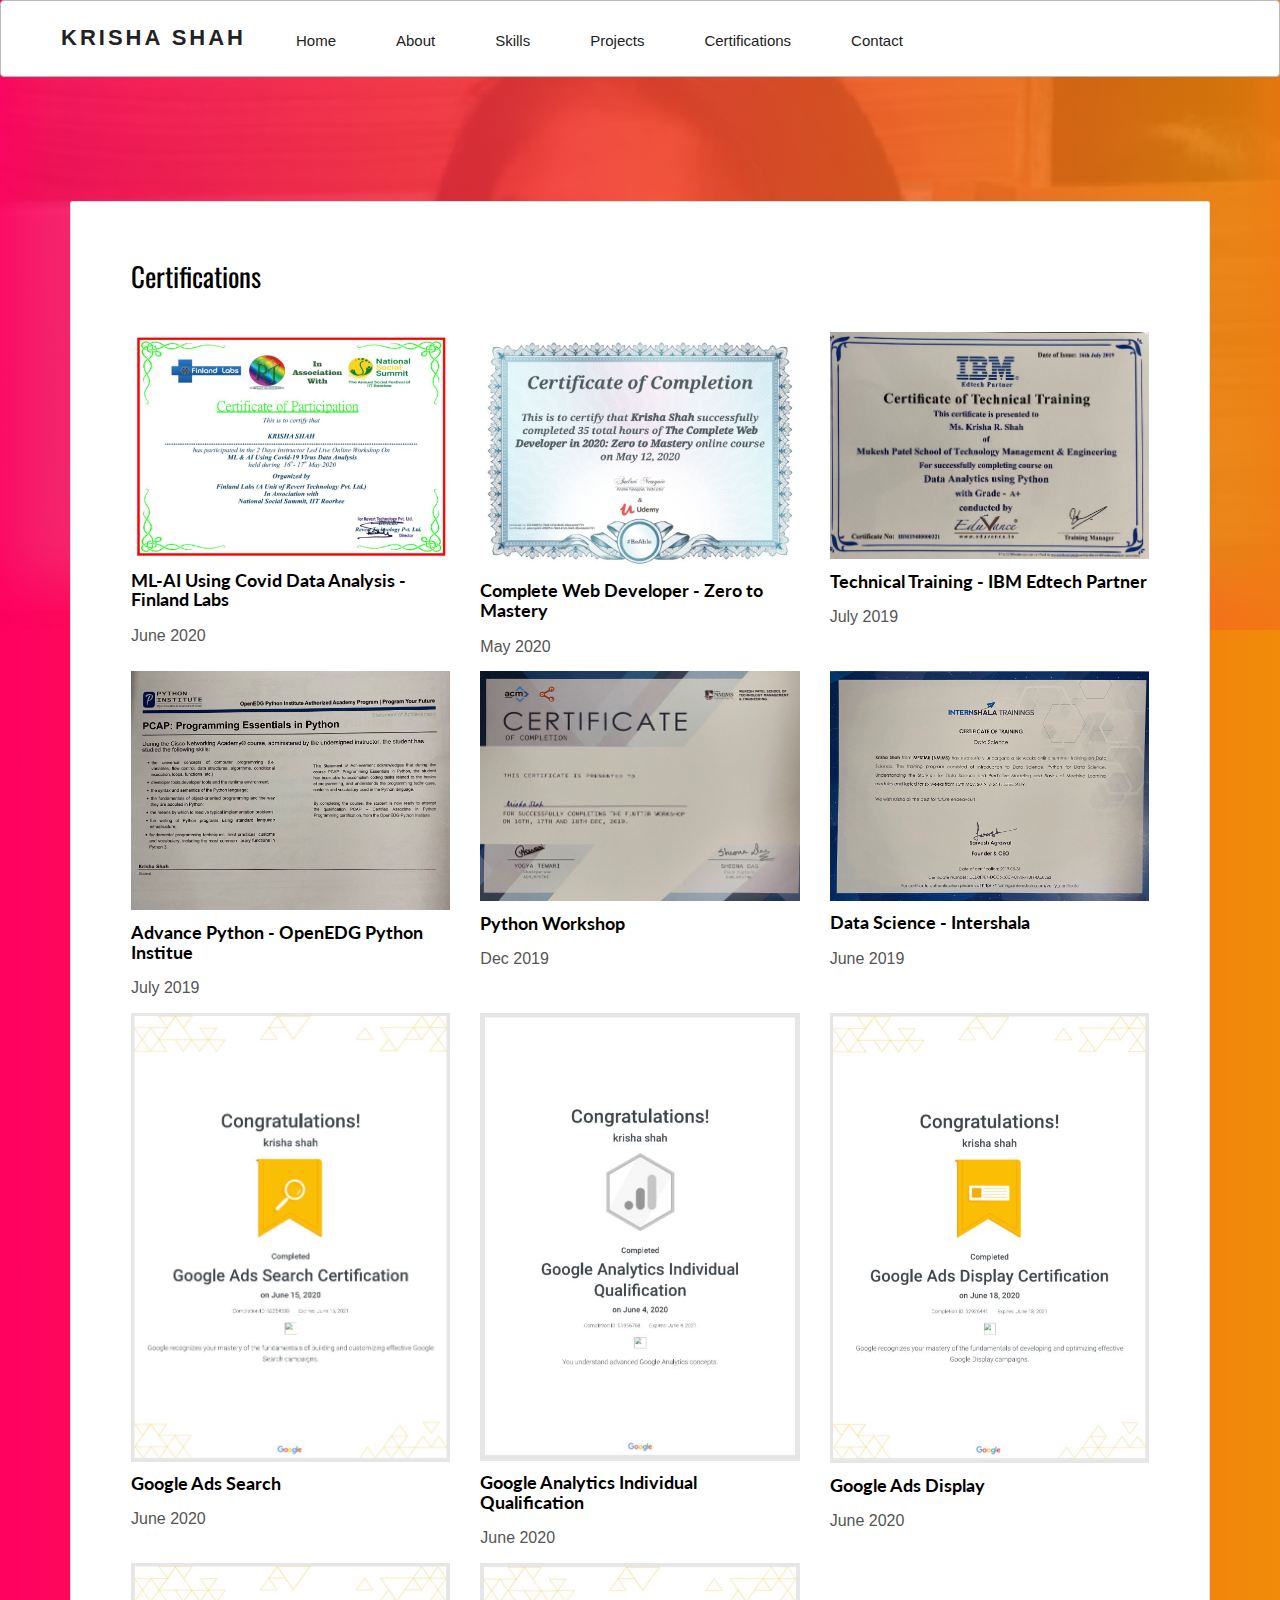
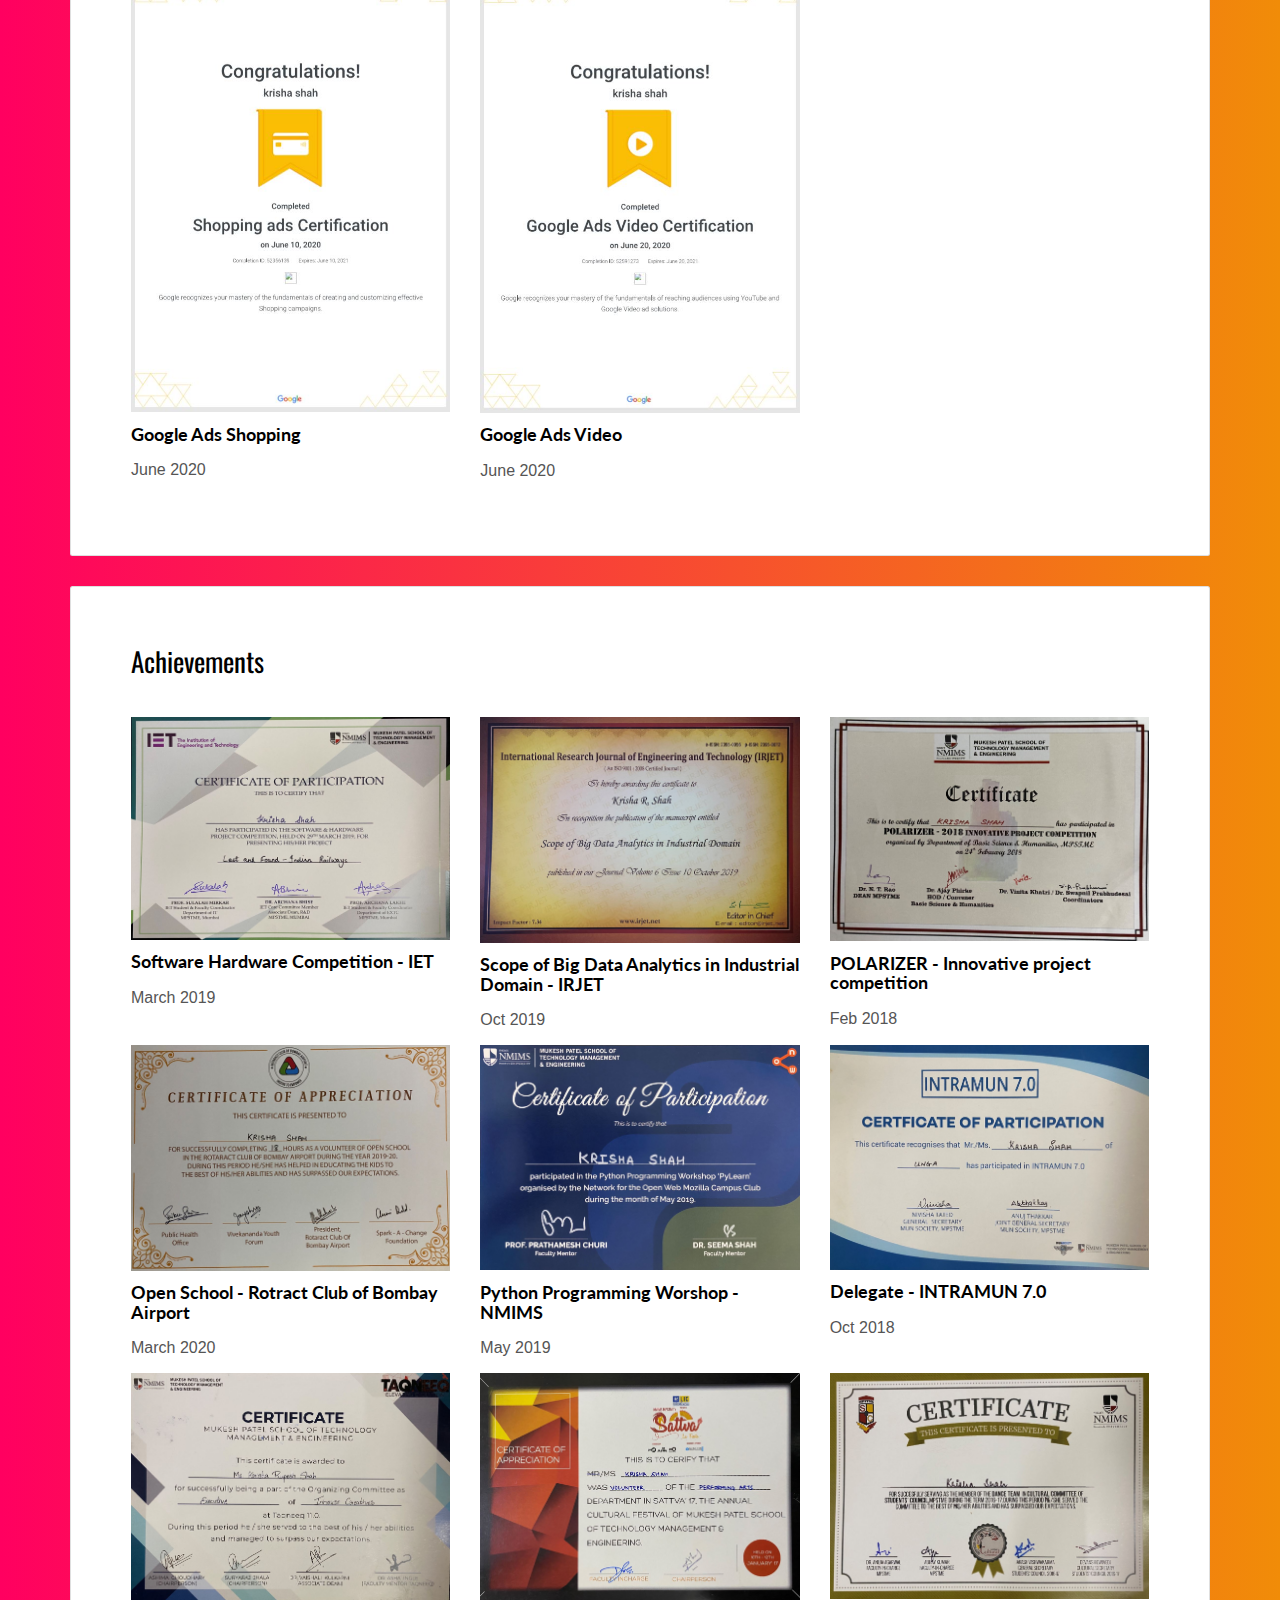
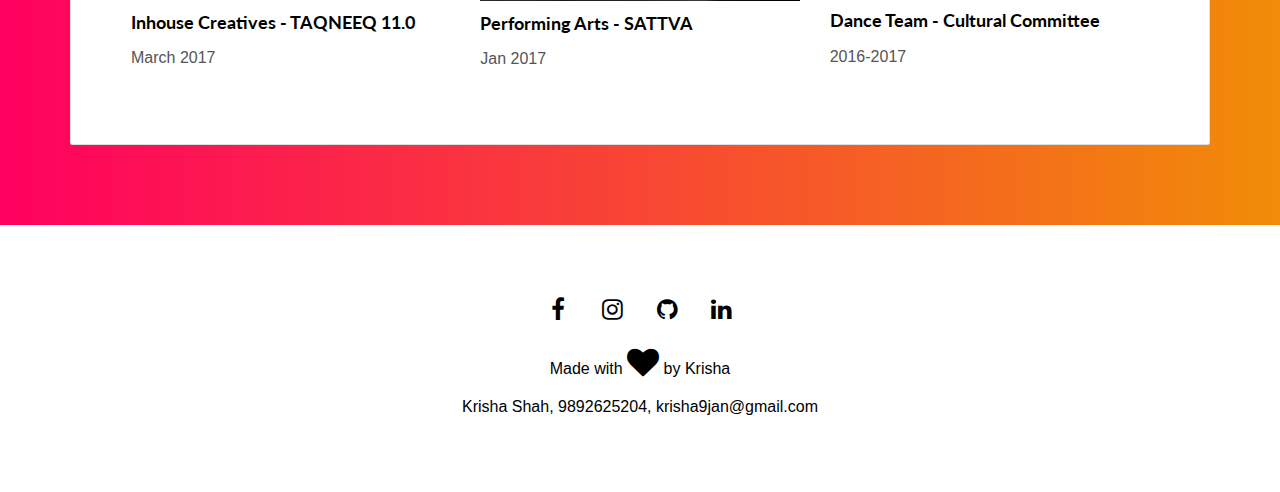
==== certificate.html @ 05cb1b18 "add files" ====
<!DOCTYPE html>
<html lang="en">
  <head>
    <meta charset="UTF-8">
    <meta content="width=device-width,initial-scale=1" name="viewport">
    <meta content="description" name="description">
    <meta content="A personalized digital CV" name="krisha shah">

    <title>Portfolio | Certificate</title>

    <link rel="apple-touch-icon" sizes="180x180" href="./assets/apple-icon-180x180.png">
    <link href="./assets/favicon.ico" rel="icon">
    <link href="./css/main.d8e0d294un.css" rel="stylesheet">

    <link href="./css/ham-menu.css" rel="stylesheet">
    <link href="./css/footer.css" rel="stylesheet">

  </head>
  <body>
    <!-- Pre loader Start -->
    <div id="preloader" style="display: none;">
      <div id="status" style="display: none;"> 
      </div>
    </div>
    <!-- Preloader End -->
    <div class="background-color-layer" style="background-image: url('./assets/images/img-01.jpg')"></div>
    <main class="content-wrapper">

      <!-- Navbar Menu Start -->
      <nav id="hamnav" class="zone sticky">
        <ul class="main-nav">
          <div class="nav-brand">
            <li><a href="./index.html" style="font-family: 'Raleway', sans-serif; text-decoration: none; ">KRISHA SHAH</a></li>
          </div>
        <!-- [THE HAMBURGER] -->
        <label for="hamburger" style="">&#9776;</label>
        <input type="checkbox" id="hamburger"/>
        <!-- [MENU ITEMS] -->
        
          <div id="hamitems" class="navbar-right">
            <li><a href="https://krishashah911.github.io/krisha-portfo/">Home</a></li>
            <li><a href="./index.html">About</a></li>
            <li><a href="./index.html">Skills </a></li>
            <li><a href="./project.html">Projects</a></li>
            <li><a href="./certificate.html">Certifications</a></li>
            <li><a href="./contact.html">Contact</a></li>
          </div>

        </ul>
      </nav>
      <!-- Navbar Menu End -->

    
      <header class="white-text-container section-container">
        <div class="text-center">
          <br>
          <br>
          <br>
          <br>

        </div>
      </header>
      <!-- Add your site or app content here -->
 
 <div class="container">
   <div class="row">
     <div class="col-xs-12">

        <div class="card">
          <div class="card-block">
            <h2>Certifications</h2>
            <div class="row">
              <div class="col-md-4">
                <img src="./assets/images/certificate_1.jpg" class="img-responsive1" alt="">
                <h3 class="h5">ML-AI Using Covid Data Analysis - Finland Labs</h3>
                <p>June 2020</p>
              </div>
              <div class="col-md-4">
                <img src="./assets/images/certificate_2.jpg" class="img-responsive1" alt="">
                <h3 class="h5">Complete Web Developer - Zero to Mastery</h3>
                <p>May 2020</p>
              </div>
              <div class="col-md-4">
                <img src="./assets/images/certificate_3.jpg" class="img-responsive1" alt="">
                <h3 class="h5">Technical Training - IBM Edtech Partner</h3>
                <p>July 2019</p>
              </div>
            </div>
            <div class="row">
              <div class="col-md-4">
                <img src="./assets/images/certificate_4.jpg" class="img-responsive1" alt="">
                <h3 class="h5">Advance Python - OpenEDG Python Institue</h3>
                <p>July 2019</p>
              </div>
              <div class="col-md-4">
                <img src="./assets/images/certificate_5.jpg" class="img-responsive1" alt="">
                <h3 class="h5">Python Workshop</h3>
                <p>Dec 2019</p>
              </div>
              <div class="col-md-4">
                <img src="./assets/images/certificate_6.jpg" class="img-responsive1" alt="">
                <h3 class="h5">Data Science - Intershala</h3>
                <p>June 2019</p>
              </div>
            </div>
            <div class="row">
              <div class="col-md-4">
                <img src="./assets/images/certificate_7.jpg" class="img-responsive1" alt="">
                <h3 class="h5">Google Ads Search</h3>
                <p>June 2020</p>
              </div>
              <div class="col-md-4">
                <img src="./assets/images/certificate_8.jpg" class="img-responsive1" alt="">
                <h3 class="h5">Google Analytics Individual Qualification</h3>
                <p>June 2020</p>
              </div>
              <div class="col-md-4">
                <img src="./assets/images/certificate_9.jpg" class="img-responsive1" alt="">
                <h3 class="h5">Google Ads Display</h3>
                <p>June 2020</p>
              </div>
            </div>
            <div class="row">
              <div class="col-md-4">
                <img src="./assets/images/certificate_10.jpg" class="img-responsive1" alt="">
                <h3 class="h5">Google Ads Shopping</h3>
                <p>June 2020</p>
              </div>
              <div class="col-md-4">
                <img src="./assets/images/certificate_11.jpg" class="img-responsive1" alt="">
                <h3 class="h5">Google Ads Video</h3>
                <p>June 2020</p>
              </div>
              
            </div>
          </div>
        </div>
   
        <div class="card">
          <div class="card-block">
            <h2>Achievements</h2>
            <div class="row">
              <div class="col-md-4">
                <img src="./assets/images/achieve_1.jpg" class="img-responsive1" alt="">
                <h3 class="h5">Software Hardware Competition - IET</h3>
                <p>March 2019</p>
              </div>
              <div class="col-md-4">
                <img src="./assets/images/achieve_2.jpg" class="img-responsive1" alt="">
                <h3 class="h5">Scope of Big Data Analytics in Industrial Domain - IRJET</h3>
                <p>Oct 2019</p>
              </div>
              <div class="col-md-4">
                <img src="./assets/images/achieve_3.jpg" class="img-responsive1" alt="">
                <h3 class="h5">POLARIZER - Innovative project competition</h3>
                <p>Feb 2018</p>
              </div>
            </div>
            <div class="row">
              <div class="col-md-4">
                <img src="./assets/images/achieve_4.jpg" class="img-responsive1" alt="">
                <h3 class="h5">Open School - Rotract Club of Bombay Airport</h3>
                <p>March 2020</p>
              </div>
              <div class="col-md-4">
                <img src="./assets/images/achieve_5.jpg" class="img-responsive1" alt="">
                <h3 class="h5">Python Programming Worshop - NMIMS</h3>
                <p>May 2019</p>
              </div>
              <div class="col-md-4">
                <img src="./assets/images/achieve_6.jpg" class="img-responsive1" alt="">
                <h3 class="h5">Delegate - INTRAMUN 7.0</h3>
                <p>Oct 2018</p>
              </div>
            </div>
            <div class="row">
              <div class="col-md-4">
                <img src="./assets/images/achieve_7.jpg" class="img-responsive1" alt="">
                <h3 class="h5">Inhouse Creatives - TAQNEEQ 11.0</h3>
                <p>March 2017</p>
              </div>
              <div class="col-md-4">
                <img src="./assets/images/achieve_8.jpg" class="img-responsive1" alt="">
                <h3 class="h5">Performing Arts - SATTVA</h3>
                <p>Jan 2017</p>
              </div>
              <div class="col-md-4">
                <img src="./assets/images/achieve_9.jpg" class="img-responsive1" alt="">
                <h3 class="h5">Dance Team - Cultural Committee</h3>
                <p>2016-2017</p>
              </div>
            </div>
          
          </div>
        </div>    
     </div>
   </div>
 </div>
</main>


<section class="footer"> 
  <div class="container tex-center">
    <div class="row">
      <div class="col-xs-12">
        
        <p>
          <a class="fa-icon fa-icon-2x" href="https://www.facebook.com/krisha.shah.7798" title="">
            <i class="fa fa-facebook"></i>
          </a>
          <a class="fa-icon fa-icon-2x" href="https://www.instagram.com/_k_r_i_s_h_a_/" title="">
            <i class="fa fa-instagram"></i>
          </a>
          <a class="fa-icon fa-icon-2x" href="https://github.com/krishashah911" title="">
            <i class="fa fa-github"></i>
          </a>
          <a class="fa-icon fa-icon-2x" href="https://www.linkedin.com/in/krisha-shah-0974bb18b/" title="">
            <i class="fa fa-linkedin"></i>
          </a>
        </p>
      </div>
    </div>
    </div>
    <p class="heart">
            Made with
            <span class="fa fa-heart fa-2x animated pulse"></span> by Krisha
          </p>
          <p class="copyright">
            Krisha Shah, 9892625204, krisha9jan@gmail.com
          </p>
  </div>
</section>



<script>
  document.addEventListener("DOMContentLoaded", function (event) {
     scrollRevelation('.card');
  });
</script>
<script type="text/javascript" src="./main.bc58148c.js"></script>

  </body>
</html>
---- css/main.d8e0d294un.css ----
@import url(https://fonts.googleapis.com/css?family=Lato:400,700|Oswald);
@import url(https://maxcdn.bootstrapcdn.com/font-awesome/4.7.0/css/font-awesome.min.css);

/*!
 * Bootstrap v3.3.7 (http://getbootstrap.com)
 * Copyright 2011-2016 Twitter, Inc.
 * Licensed under MIT (https://github.com/twbs/bootstrap/blob/master/LICENSE)
 */


/*! normalize.css v3.0.3 | MIT License | github.com/necolas/normalize.css */

html {
    font-family: sans-serif;
    -ms-text-size-adjust: 100%;
    -webkit-text-size-adjust: 100%
}

body {
    margin: 0
}

article,
aside,
details,
figcaption,
figure,
footer,
header,
hgroup,
main,
menu,
nav,
section,
summary {
    display: block
}

audio,
canvas,
progress,
video {
    display: inline-block;
    vertical-align: baseline
}

audio:not([controls]) {
    display: none;
    height: 0
}

[hidden],
template {
    display: none
}

a {
    background-color: transparent
}

a:active,
a:hover {
    outline: 0
}

abbr[title] {
    border-bottom: 1px dotted
}

b,
strong {
    font-weight: 700
}

dfn {
    font-style: italic
}

h1 {
    font-size: 2em;
    margin: .67em 0
}

mark {
    background: #ff0;
    color: #000
}

small {
    font-size: 80%
}

sub,
sup {
    font-size: 75%;
    line-height: 0;
    position: relative;
    vertical-align: baseline
}

sup {
    top: -.5em
}

sub {
    bottom: -.25em
}

img {
    border: 0
}

svg:not(:root) {
    overflow: hidden
}

figure {
    margin: 1em 40px
}

hr {
    box-sizing: content-box;
    height: 0
}

pre {
    overflow: auto
}

code,
kbd,
pre,
samp {
    font-family: monospace, monospace;
    font-size: 1em
}

button,
input,
optgroup,
select,
textarea {
    color: inherit;
    font: inherit;
    margin: 0
}

button {
    overflow: visible
}

button,
select {
    text-transform: none
}

button,
html input[type=button],
input[type=reset],
input[type=submit] {
    -webkit-appearance: button;
    cursor: pointer
}

button[disabled],
html input[disabled] {
    cursor: default
}

button::-moz-focus-inner,
input::-moz-focus-inner {
    border: 0;
    padding: 0
}

input {
    line-height: normal
}

input[type=checkbox],
input[type=radio] {
    box-sizing: border-box;
    padding: 0
}

input[type=number]::-webkit-inner-spin-button,
input[type=number]::-webkit-outer-spin-button {
    height: auto
}

input[type=search] {
    -webkit-appearance: textfield;
    box-sizing: content-box
}

input[type=search]::-webkit-search-cancel-button,
input[type=search]::-webkit-search-decoration {
    -webkit-appearance: none
}

fieldset {
    border: 1px solid silver;
    margin: 0 2px;
    padding: .35em .625em .75em
}

textarea {
    overflow: auto
}

optgroup {
    font-weight: 700
}

table {
    border-collapse: collapse;
    border-spacing: 0
}

td,
th {
    padding: 0
}


/*! Source: https://github.com/h5bp/html5-boilerplate/blob/master/src/css/main.css */

@media print {
    *,
    :after,
    :before {
        background: transparent!important;
        color: #000!important;
        box-shadow: none!important;
        text-shadow: none!important
    }
    a,
    a:visited {
        text-decoration: underline
    }
    a[href]:after {
        content: " (" attr(href) ")"
    }
    abbr[title]:after {
        content: " (" attr(title) ")"
    }
    a[href^="#"]:after,
    a[href^="javascript:"]:after {
        content: ""
    }
    blockquote,
    pre {
        border: 1px solid #999;
        page-break-inside: avoid
    }
    thead {
        display: table-header-group
    }
    img,
    tr {
        page-break-inside: avoid
    }
    img {
        max-width: 100%!important
    }
    h2,
    h3,
    p {
        orphans: 3;
        widows: 3
    }
    h2,
    h3 {
        page-break-after: avoid
    }
    .navbar {
        display: none
    }
    .btn>.caret,
    .dropup>.btn>.caret {
        border-top-color: #000!important
    }
    .label {
        border: 1px solid #000
    }
    .table {
        border-collapse: collapse!important
    }
    .table td,
    .table th {
        background-color: #fff!important
    }
    .table-bordered td,
    .table-bordered th {
        border: 1px solid #ddd!important
    }
}

*,
:after,
:before {
    -webkit-box-sizing: border-box;
    -moz-box-sizing: border-box;
    box-sizing: border-box
}

html {
    font-size: 10px;
    -webkit-tap-highlight-color: transparent
}

body {
    font-family: Lato, Helvetica, Arial, sans-serif;
    font-size: 16px;
    line-height: 1.58;
    color: #555;
    background-color: #fff
}

button,
input,
select,
textarea {
    font-family: inherit;
    font-size: inherit;
    line-height: inherit
}

a {
    color: #ff0060;
    text-decoration: none
}

a:focus,
a:hover {
    color: #b30043;
    text-decoration: underline
}

a:focus {
    outline: 5px auto -webkit-focus-ring-color;
    outline-offset: -2px
}

figure {
    margin: 0
}

img {
    vertical-align: middle
}

.img-responsive {
    display: block;
    max-width: 100%;
    height: auto;
    border-radius: 0.85em;
    transition: transform 1s;
}

.img-responsive1 {
    display: block;
    max-width: 100%;
    height: auto;
}

.img-responsive:hover {
  transform: scale(1.1);
}


.img-rounded {
    border-radius: 6px
}

.img-thumbnail {
    padding: 4px;
    line-height: 1.58;
    background-color: #fff;
    border: 1px solid #ddd;
    border-radius: 4px;
    -webkit-transition: all .2s ease-in-out;
    -o-transition: all .2s ease-in-out;
    transition: all .2s ease-in-out;
    display: inline-block;
    max-width: 100%;
    height: auto
}

.img-circle {
    border-radius: 50%
}

hr {
    margin-top: 25px;
    margin-bottom: 25px;
    border: 0;
    border-top: 1px solid #eee
}

.sr-only {
    position: absolute;
    width: 1px;
    height: 1px;
    margin: -1px;
    padding: 0;
    overflow: hidden;
    clip: rect(0, 0, 0, 0);
    border: 0
}

.sr-only-focusable:active,
.sr-only-focusable:focus {
    position: static;
    width: auto;
    height: auto;
    margin: 0;
    overflow: visible;
    clip: auto
}

[role=button] {
    cursor: pointer
}

.h1,
.h2,
.h3,
.h4,
.h5,
.h6,
h1,
h2,
h3,
h4,
h5,
h6 {
    font-family: Oswald, Helvetica, Arial, sans-serif;
    font-weight: 400;
    line-height: 1.1;
    color: #000
}

.h1 .small,
.h1 small,
.h2 .small,
.h2 small,
.h3 .small,
.h3 small,
.h4 .small,
.h4 small,
.h5 .small,
.h5 small,
.h6 .small,
.h6 small,
h1 .small,
h1 small,
h2 .small,
h2 small,
h3 .small,
h3 small,
h4 .small,
h4 small,
h5 .small,
h5 small,
h6 .small,
h6 small {
    font-weight: 400;
    line-height: 1;
    color: #777
}

.h1,
.h2,
.h3,
h1,
h2,
h3 {
    margin-top: 25px;
    margin-bottom: 12.5px
}

.h1 .small,
.h1 small,
.h2 .small,
.h2 small,
.h3 .small,
.h3 small,
h1 .small,
h1 small,
h2 .small,
h2 small,
h3 .small,
h3 small {
    font-size: 65%
}

.h4,
.h5,
.h6,
h4,
h5,
h6 {
    margin-top: 12.5px;
    margin-bottom: 12.5px
}

.h4 .small,
.h4 small,
.h5 .small,
.h5 small,
.h6 .small,
.h6 small,
h4 .small,
h4 small,
h5 .small,
h5 small,
h6 .small,
h6 small {
    font-size: 75%
}

.h1,
h1 {
    font-size: 63px
}

.h2,
h2 {
    font-size: 27px
}

.h3,
.h4,
h3,
h4 {
    font-size: 20px
}

.h5,
h5 {
    font-size: 18px
}

.h6,
h6 {
    font-size: 14px
}

p {
    margin: 0 0 12.5px
}

.lead {
    margin-bottom: 25px;
    font-size: 18px;
    font-weight: 300;
    line-height: 1.4
}

@media (min-width:768px) {
    .lead {
        font-size: 24px
    }
}

.small,
small {
    font-size: 87%
}

.mark,
mark {
    background-color: #fcf8e3;
    padding: .2em
}

.text-left {
    text-align: left
}

.text-right {
    text-align: right
}

.text-center {
    text-align: center
}

.text-justify {
    text-align: justify
}

.text-nowrap {
    white-space: nowrap
}

.text-lowercase {
    text-transform: lowercase
}

.initialism,
.text-uppercase {
    text-transform: uppercase
}

.text-capitalize {
    text-transform: capitalize
}

.text-muted {
    color: #777
}

.text-primary {
    color: #ff0060
}

a.text-primary:focus,
a.text-primary:hover {
    color: #cc004d
}

.text-success {
    color: #fff
}

a.text-success:focus,
a.text-success:hover {
    color: #e6e6e6
}

.text-info {
    color: #31708f
}

a.text-info:focus,
a.text-info:hover {
    color: #245269
}

.text-warning {
    color: #8a6d3b
}

a.text-warning:focus,
a.text-warning:hover {
    color: #66512c
}

.text-danger {
    color: #fff
}

a.text-danger:focus,
a.text-danger:hover {
    color: #e6e6e6
}

.bg-primary {
    color: #fff;
    background-color: #ff0060
}

a.bg-primary:focus,
a.bg-primary:hover {
    background-color: #cc004d
}

.bg-success {
    background-color: #87e329
}

a.bg-success:focus,
a.bg-success:hover {
    background-color: #6dc019
}

.bg-info {
    background-color: #d9edf7
}

a.bg-info:focus,
a.bg-info:hover {
    background-color: #afd9ee
}

.bg-warning {
    background-color: #fcf8e3
}

a.bg-warning:focus,
a.bg-warning:hover {
    background-color: #f7ecb5
}

.bg-danger {
    background-color: #ff2c74
}

a.bg-danger:focus,
a.bg-danger:hover {
    background-color: #f80055
}

.page-header {
    padding-bottom: 11.5px;
    margin: 50px 0 25px;
    border-bottom: 1px solid #eee
}

ol,
ul {
    margin-top: 0;
    margin-bottom: 12.5px
}

ol ol,
ol ul,
ul ol,
ul ul {
    margin-bottom: 0
}

.list-inline,
.list-unstyled {
    padding-left: 0;
    list-style: none
}

.list-inline {
    margin-left: -5px
}

.list-inline>li {
    display: inline-block;
    padding-left: 5px;
    padding-right: 5px
}

dl {
    margin-top: 0;
    margin-bottom: 25px
}

dd,
dt {
    line-height: 1.58
}

dt {
    font-weight: 700
}

dd {
    margin-left: 0
}

.dl-horizontal dd:after,
.dl-horizontal dd:before {
    content: " ";
    display: table
}

.dl-horizontal dd:after {
    clear: both
}

@media (min-width:768px) {
    .dl-horizontal dt {
        float: left;
        width: 160px;
        clear: left;
        text-align: right;
        overflow: hidden;
        text-overflow: ellipsis;
        white-space: nowrap
    }
    .dl-horizontal dd {
        margin-left: 180px
    }
}

abbr[data-original-title],
abbr[title] {
    cursor: help;
    border-bottom: 1px dotted #777
}

.initialism {
    font-size: 90%
}

blockquote {
    padding: 12.5px 25px;
    margin: 0 0 25px;
    font-size: 20px;
    border-left: 5px solid #eee
}

blockquote ol:last-child,
blockquote p:last-child,
blockquote ul:last-child {
    margin-bottom: 0
}

blockquote .small,
blockquote footer,
blockquote small {
    display: block;
    font-size: 80%;
    line-height: 1.58;
    color: #777
}

blockquote .small:before,
blockquote footer:before,
blockquote small:before {
    content: "\2014   \A0"
}

.blockquote-reverse,
blockquote.pull-right {
    padding-right: 15px;
    padding-left: 0;
    border-right: 5px solid #eee;
    border-left: 0;
    text-align: right
}

.blockquote-reverse .small:before,
.blockquote-reverse footer:before,
.blockquote-reverse small:before,
blockquote.pull-right .small:before,
blockquote.pull-right footer:before,
blockquote.pull-right small:before {
    content: ""
}

.blockquote-reverse .small:after,
.blockquote-reverse footer:after,
.blockquote-reverse small:after,
blockquote.pull-right .small:after,
blockquote.pull-right footer:after,
blockquote.pull-right small:after {
    content: "\A0   \2014"
}

address {
    margin-bottom: 25px;
    font-style: normal;
    line-height: 1.58
}

code,
kbd,
pre,
samp {
    font-family: Menlo, Monaco, Consolas, Courier New, monospace
}

code {
    color: #c7254e;
    background-color: #f9f2f4;
    border-radius: 4px
}

code,
kbd {
    padding: 2px 4px;
    font-size: 90%
}

kbd {
    color: #fff;
    background-color: #333;
    border-radius: 3px;
    box-shadow: inset 0 -1px 0 rgba(0, 0, 0, .25)
}

kbd kbd {
    padding: 0;
    font-size: 100%;
    font-weight: 700;
    box-shadow: none
}

pre {
    display: block;
    padding: 12px;
    margin: 0 0 12.5px;
    font-size: 15px;
    line-height: 1.58;
    word-break: break-all;
    word-wrap: break-word;
    color: #333;
    background-color: #f5f5f5;
    border: 1px solid #ccc;
    border-radius: 4px
}

pre code {
    padding: 0;
    font-size: inherit;
    color: inherit;
    white-space: pre-wrap;
    background-color: transparent;
    border-radius: 0
}

.pre-scrollable {
    max-height: 340px;
    overflow-y: scroll
}

.container {
    margin-right: auto;
    margin-left: auto;
    padding-left: 15px;
    padding-right: 15px
}

.container:after,
.container:before {
    content: " ";
    display: table
}

.container:after {
    clear: both
}

@media (min-width:768px) {
    .container {
        width: 750px
    }
}

@media (min-width:992px) {
    .container {
        width: 970px
    }
}

@media (min-width:1200px) {
    .container {
        width: 1170px
    }
}

.container-fluid {
    margin-right: auto;
    margin-left: auto;
    padding-left: 15px;
    padding-right: 15px
}

.container-fluid:after,
.container-fluid:before {
    content: " ";
    display: table
}

.container-fluid:after {
    clear: both
}

.row {
    margin-left: -15px;
    margin-right: -15px
}

.row:after,
.row:before {
    content: " ";
    display: table
}

.row:after {
    clear: both
}

.col-lg-1,
.col-lg-2,
.col-lg-3,
.col-lg-4,
.col-lg-5,
.col-lg-6,
.col-lg-7,
.col-lg-8,
.col-lg-9,
.col-lg-10,
.col-lg-11,
.col-lg-12,
.col-md-1,
.col-md-2,
.col-md-3,
.col-md-4,
.col-md-5,
.col-md-6,
.col-md-7,
.col-md-8,
.col-md-9,
.col-md-10,
.col-md-11,
.col-md-12,
.col-sm-1,
.col-sm-2,
.col-sm-3,
.col-sm-4,
.col-sm-5,
.col-sm-6,
.col-sm-7,
.col-sm-8,
.col-sm-9,
.col-sm-10,
.col-sm-11,
.col-sm-12,
.col-xs-1,
.col-xs-2,
.col-xs-3,
.col-xs-4,
.col-xs-5,
.col-xs-6,
.col-xs-7,
.col-xs-8,
.col-xs-9,
.col-xs-10,
.col-xs-11,
.col-xs-12 {
    position: relative;
    min-height: 1px;
    padding-left: 15px;
    padding-right: 15px
}

.col-xs-1,
.col-xs-2,
.col-xs-3,
.col-xs-4,
.col-xs-5,
.col-xs-6,
.col-xs-7,
.col-xs-8,
.col-xs-9,
.col-xs-10,
.col-xs-11,
.col-xs-12 {
    float: left
}

.col-xs-1 {
    width: 8.33333%
}

.col-xs-2 {
    width: 16.66667%
}

.col-xs-3 {
    width: 25%
}

.col-xs-4 {
    width: 33.33333%
}

.col-xs-5 {
    width: 41.66667%
}

.col-xs-6 {
    width: 50%
}

.col-xs-7 {
    width: 58.33333%
}

.col-xs-8 {
    width: 66.66667%
}

.col-xs-9 {
    width: 75%
}

.col-xs-10 {
    width: 83.33333%
}

.col-xs-11 {
    width: 91.66667%
}

.col-xs-12 {
    width: 100%
}

.col-xs-pull-0 {
    right: auto
}

.col-xs-pull-1 {
    right: 8.33333%
}

.col-xs-pull-2 {
    right: 16.66667%
}

.col-xs-pull-3 {
    right: 25%
}

.col-xs-pull-4 {
    right: 33.33333%
}

.col-xs-pull-5 {
    right: 41.66667%
}

.col-xs-pull-6 {
    right: 50%
}

.col-xs-pull-7 {
    right: 58.33333%
}

.col-xs-pull-8 {
    right: 66.66667%
}

.col-xs-pull-9 {
    right: 75%
}

.col-xs-pull-10 {
    right: 83.33333%
}

.col-xs-pull-11 {
    right: 91.66667%
}

.col-xs-pull-12 {
    right: 100%
}

.col-xs-push-0 {
    left: auto
}

.col-xs-push-1 {
    left: 8.33333%
}

.col-xs-push-2 {
    left: 16.66667%
}

.col-xs-push-3 {
    left: 25%
}

.col-xs-push-4 {
    left: 33.33333%
}

.col-xs-push-5 {
    left: 41.66667%
}

.col-xs-push-6 {
    left: 50%
}

.col-xs-push-7 {
    left: 58.33333%
}

.col-xs-push-8 {
    left: 66.66667%
}

.col-xs-push-9 {
    left: 75%
}

.col-xs-push-10 {
    left: 83.33333%
}

.col-xs-push-11 {
    left: 91.66667%
}

.col-xs-push-12 {
    left: 100%
}

.col-xs-offset-0 {
    margin-left: 0
}

.col-xs-offset-1 {
    margin-left: 8.33333%
}

.col-xs-offset-2 {
    margin-left: 16.66667%
}

.col-xs-offset-3 {
    margin-left: 25%
}

.col-xs-offset-4 {
    margin-left: 33.33333%
}

.col-xs-offset-5 {
    margin-left: 41.66667%
}

.col-xs-offset-6 {
    margin-left: 50%
}

.col-xs-offset-7 {
    margin-left: 58.33333%
}

.col-xs-offset-8 {
    margin-left: 66.66667%
}

.col-xs-offset-9 {
    margin-left: 75%
}

.col-xs-offset-10 {
    margin-left: 83.33333%
}

.col-xs-offset-11 {
    margin-left: 91.66667%
}

.col-xs-offset-12 {
    margin-left: 100%
}

@media (min-width:768px) {
    .col-sm-1,
    .col-sm-2,
    .col-sm-3,
    .col-sm-4,
    .col-sm-5,
    .col-sm-6,
    .col-sm-7,
    .col-sm-8,
    .col-sm-9,
    .col-sm-10,
    .col-sm-11,
    .col-sm-12 {
        float: left
    }
    .col-sm-1 {
        width: 8.33333%
    }
    .col-sm-2 {
        width: 16.66667%
    }
    .col-sm-3 {
        width: 25%
    }
    .col-sm-4 {
        width: 33.33333%
    }
    .col-sm-5 {
        width: 41.66667%
    }
    .col-sm-6 {
        width: 50%
    }
    .col-sm-7 {
        width: 58.33333%
    }
    .col-sm-8 {
        width: 66.66667%
    }
    .col-sm-9 {
        width: 75%
    }
    .col-sm-10 {
        width: 83.33333%
    }
    .col-sm-11 {
        width: 91.66667%
    }
    .col-sm-12 {
        width: 100%
    }
    .col-sm-pull-0 {
        right: auto
    }
    .col-sm-pull-1 {
        right: 8.33333%
    }
    .col-sm-pull-2 {
        right: 16.66667%
    }
    .col-sm-pull-3 {
        right: 25%
    }
    .col-sm-pull-4 {
        right: 33.33333%
    }
    .col-sm-pull-5 {
        right: 41.66667%
    }
    .col-sm-pull-6 {
        right: 50%
    }
    .col-sm-pull-7 {
        right: 58.33333%
    }
    .col-sm-pull-8 {
        right: 66.66667%
    }
    .col-sm-pull-9 {
        right: 75%
    }
    .col-sm-pull-10 {
        right: 83.33333%
    }
    .col-sm-pull-11 {
        right: 91.66667%
    }
    .col-sm-pull-12 {
        right: 100%
    }
    .col-sm-push-0 {
        left: auto
    }
    .col-sm-push-1 {
        left: 8.33333%
    }
    .col-sm-push-2 {
        left: 16.66667%
    }
    .col-sm-push-3 {
        left: 25%
    }
    .col-sm-push-4 {
        left: 33.33333%
    }
    .col-sm-push-5 {
        left: 41.66667%
    }
    .col-sm-push-6 {
        left: 50%
    }
    .col-sm-push-7 {
        left: 58.33333%
    }
    .col-sm-push-8 {
        left: 66.66667%
    }
    .col-sm-push-9 {
        left: 75%
    }
    .col-sm-push-10 {
        left: 83.33333%
    }
    .col-sm-push-11 {
        left: 91.66667%
    }
    .col-sm-push-12 {
        left: 100%
    }
    .col-sm-offset-0 {
        margin-left: 0
    }
    .col-sm-offset-1 {
        margin-left: 8.33333%
    }
    .col-sm-offset-2 {
        margin-left: 16.66667%
    }
    .col-sm-offset-3 {
        margin-left: 25%
    }
    .col-sm-offset-4 {
        margin-left: 33.33333%
    }
    .col-sm-offset-5 {
        margin-left: 41.66667%
    }
    .col-sm-offset-6 {
        margin-left: 50%
    }
    .col-sm-offset-7 {
        margin-left: 58.33333%
    }
    .col-sm-offset-8 {
        margin-left: 66.66667%
    }
    .col-sm-offset-9 {
        margin-left: 75%
    }
    .col-sm-offset-10 {
        margin-left: 83.33333%
    }
    .col-sm-offset-11 {
        margin-left: 91.66667%
    }
    .col-sm-offset-12 {
        margin-left: 100%
    }
}

@media (min-width:992px) {
    .col-md-1,
    .col-md-2,
    .col-md-3,
    .col-md-4,
    .col-md-5,
    .col-md-6,
    .col-md-7,
    .col-md-8,
    .col-md-9,
    .col-md-10,
    .col-md-11,
    .col-md-12 {
        float: left
    }
    .col-md-1 {
        width: 8.33333%
    }
    .col-md-2 {
        width: 16.66667%
    }
    .col-md-3 {
        width: 25%
    }
    .col-md-4 {
        width: 33.33333%
    }
    .col-md-5 {
        width: 41.66667%
    }
    .col-md-6 {
        width: 50%
    }
    .col-md-7 {
        width: 58.33333%
    }
    .col-md-8 {
        width: 66.66667%
    }
    .col-md-9 {
        width: 75%
    }
    .col-md-10 {
        width: 83.33333%
    }
    .col-md-11 {
        width: 91.66667%
    }
    .col-md-12 {
        width: 100%
    }
    .col-md-pull-0 {
        right: auto
    }
    .col-md-pull-1 {
        right: 8.33333%
    }
    .col-md-pull-2 {
        right: 16.66667%
    }
    .col-md-pull-3 {
        right: 25%
    }
    .col-md-pull-4 {
        right: 33.33333%
    }
    .col-md-pull-5 {
        right: 41.66667%
    }
    .col-md-pull-6 {
        right: 50%
    }
    .col-md-pull-7 {
        right: 58.33333%
    }
    .col-md-pull-8 {
        right: 66.66667%
    }
    .col-md-pull-9 {
        right: 75%
    }
    .col-md-pull-10 {
        right: 83.33333%
    }
    .col-md-pull-11 {
        right: 91.66667%
    }
    .col-md-pull-12 {
        right: 100%
    }
    .col-md-push-0 {
        left: auto
    }
    .col-md-push-1 {
        left: 8.33333%
    }
    .col-md-push-2 {
        left: 16.66667%
    }
    .col-md-push-3 {
        left: 25%
    }
    .col-md-push-4 {
        left: 33.33333%
    }
    .col-md-push-5 {
        left: 41.66667%
    }
    .col-md-push-6 {
        left: 50%
    }
    .col-md-push-7 {
        left: 58.33333%
    }
    .col-md-push-8 {
        left: 66.66667%
    }
    .col-md-push-9 {
        left: 75%
    }
    .col-md-push-10 {
        left: 83.33333%
    }
    .col-md-push-11 {
        left: 91.66667%
    }
    .col-md-push-12 {
        left: 100%
    }
    .col-md-offset-0 {
        margin-left: 0
    }
    .col-md-offset-1 {
        margin-left: 8.33333%
    }
    .col-md-offset-2 {
        margin-left: 16.66667%
    }
    .col-md-offset-3 {
        margin-left: 25%
    }
    .col-md-offset-4 {
        margin-left: 33.33333%
    }
    .col-md-offset-5 {
        margin-left: 41.66667%
    }
    .col-md-offset-6 {
        margin-left: 50%
    }
    .col-md-offset-7 {
        margin-left: 58.33333%
    }
    .col-md-offset-8 {
        margin-left: 66.66667%
    }
    .col-md-offset-9 {
        margin-left: 75%
    }
    .col-md-offset-10 {
        margin-left: 83.33333%
    }
    .col-md-offset-11 {
        margin-left: 91.66667%
    }
    .col-md-offset-12 {
        margin-left: 100%
    }
}

@media (min-width:1200px) {
    .col-lg-1,
    .col-lg-2,
    .col-lg-3,
    .col-lg-4,
    .col-lg-5,
    .col-lg-6,
    .col-lg-7,
    .col-lg-8,
    .col-lg-9,
    .col-lg-10,
    .col-lg-11,
    .col-lg-12 {
        float: left
    }
    .col-lg-1 {
        width: 8.33333%
    }
    .col-lg-2 {
        width: 16.66667%
    }
    .col-lg-3 {
        width: 25%
    }
    .col-lg-4 {
        width: 33.33333%
    }
    .col-lg-5 {
        width: 41.66667%
    }
    .col-lg-6 {
        width: 50%
    }
    .col-lg-7 {
        width: 58.33333%
    }
    .col-lg-8 {
        width: 66.66667%
    }
    .col-lg-9 {
        width: 75%
    }
    .col-lg-10 {
        width: 83.33333%
    }
    .col-lg-11 {
        width: 91.66667%
    }
    .col-lg-12 {
        width: 100%
    }
    .col-lg-pull-0 {
        right: auto
    }
    .col-lg-pull-1 {
        right: 8.33333%
    }
    .col-lg-pull-2 {
        right: 16.66667%
    }
    .col-lg-pull-3 {
        right: 25%
    }
    .col-lg-pull-4 {
        right: 33.33333%
    }
    .col-lg-pull-5 {
        right: 41.66667%
    }
    .col-lg-pull-6 {
        right: 50%
    }
    .col-lg-pull-7 {
        right: 58.33333%
    }
    .col-lg-pull-8 {
        right: 66.66667%
    }
    .col-lg-pull-9 {
        right: 75%
    }
    .col-lg-pull-10 {
        right: 83.33333%
    }
    .col-lg-pull-11 {
        right: 91.66667%
    }
    .col-lg-pull-12 {
        right: 100%
    }
    .col-lg-push-0 {
        left: auto
    }
    .col-lg-push-1 {
        left: 8.33333%
    }
    .col-lg-push-2 {
        left: 16.66667%
    }
    .col-lg-push-3 {
        left: 25%
    }
    .col-lg-push-4 {
        left: 33.33333%
    }
    .col-lg-push-5 {
        left: 41.66667%
    }
    .col-lg-push-6 {
        left: 50%
    }
    .col-lg-push-7 {
        left: 58.33333%
    }
    .col-lg-push-8 {
        left: 66.66667%
    }
    .col-lg-push-9 {
        left: 75%
    }
    .col-lg-push-10 {
        left: 83.33333%
    }
    .col-lg-push-11 {
        left: 91.66667%
    }
    .col-lg-push-12 {
        left: 100%
    }
    .col-lg-offset-0 {
        margin-left: 0
    }
    .col-lg-offset-1 {
        margin-left: 8.33333%
    }
    .col-lg-offset-2 {
        margin-left: 16.66667%
    }
    .col-lg-offset-3 {
        margin-left: 25%
    }
    .col-lg-offset-4 {
        margin-left: 33.33333%
    }
    .col-lg-offset-5 {
        margin-left: 41.66667%
    }
    .col-lg-offset-6 {
        margin-left: 50%
    }
    .col-lg-offset-7 {
        margin-left: 58.33333%
    }
    .col-lg-offset-8 {
        margin-left: 66.66667%
    }
    .col-lg-offset-9 {
        margin-left: 75%
    }
    .col-lg-offset-10 {
        margin-left: 83.33333%
    }
    .col-lg-offset-11 {
        margin-left: 91.66667%
    }
    .col-lg-offset-12 {
        margin-left: 100%
    }
}

table {
    background-color: transparent
}

caption {
    padding-top: 8px;
    padding-bottom: 8px;
    color: #777
}

caption,
th {
    text-align: left
}

.table {
    width: 100%;
    max-width: 100%;
    margin-bottom: 25px
}

.table>tbody>tr>td,
.table>tbody>tr>th,
.table>tfoot>tr>td,
.table>tfoot>tr>th,
.table>thead>tr>td,
.table>thead>tr>th {
    padding: 8px;
    line-height: 1.58;
    vertical-align: top;
    border-top: 1px solid #ddd
}

.table>thead>tr>th {
    vertical-align: bottom;
    border-bottom: 2px solid #ddd
}

.table>caption+thead>tr:first-child>td,
.table>caption+thead>tr:first-child>th,
.table>colgroup+thead>tr:first-child>td,
.table>colgroup+thead>tr:first-child>th,
.table>thead:first-child>tr:first-child>td,
.table>thead:first-child>tr:first-child>th {
    border-top: 0
}

.table>tbody+tbody {
    border-top: 2px solid #ddd
}

.table .table {
    background-color: #fff
}

.table-condensed>tbody>tr>td,
.table-condensed>tbody>tr>th,
.table-condensed>tfoot>tr>td,
.table-condensed>tfoot>tr>th,
.table-condensed>thead>tr>td,
.table-condensed>thead>tr>th {
    padding: 5px
}

.table-bordered,
.table-bordered>tbody>tr>td,
.table-bordered>tbody>tr>th,
.table-bordered>tfoot>tr>td,
.table-bordered>tfoot>tr>th,
.table-bordered>thead>tr>td,
.table-bordered>thead>tr>th {
    border: 1px solid #ddd
}

.table-bordered>thead>tr>td,
.table-bordered>thead>tr>th {
    border-bottom-width: 2px
}

.table-striped>tbody>tr:nth-of-type(odd) {
    background-color: #f9f9f9
}

.table-hover>tbody>tr:hover {
    background-color: #f5f5f5
}

table col[class*=col-] {
    position: static;
    float: none;
    display: table-column
}

table td[class*=col-],
table th[class*=col-] {
    position: static;
    float: none;
    display: table-cell
}

.table>tbody>tr.active>td,
.table>tbody>tr.active>th,
.table>tbody>tr>td.active,
.table>tbody>tr>th.active,
.table>tfoot>tr.active>td,
.table>tfoot>tr.active>th,
.table>tfoot>tr>td.active,
.table>tfoot>tr>th.active,
.table>thead>tr.active>td,
.table>thead>tr.active>th,
.table>thead>tr>td.active,
.table>thead>tr>th.active {
    background-color: #f5f5f5
}

.table-hover>tbody>tr.active:hover>td,
.table-hover>tbody>tr.active:hover>th,
.table-hover>tbody>tr:hover>.active,
.table-hover>tbody>tr>td.active:hover,
.table-hover>tbody>tr>th.active:hover {
    background-color: #e8e8e8
}

.table>tbody>tr.success>td,
.table>tbody>tr.success>th,
.table>tbody>tr>td.success,
.table>tbody>tr>th.success,
.table>tfoot>tr.success>td,
.table>tfoot>tr.success>th,
.table>tfoot>tr>td.success,
.table>tfoot>tr>th.success,
.table>thead>tr.success>td,
.table>thead>tr.success>th,
.table>thead>tr>td.success,
.table>thead>tr>th.success {
    background-color: #87e329
}

.table-hover>tbody>tr.success:hover>td,
.table-hover>tbody>tr.success:hover>th,
.table-hover>tbody>tr:hover>.success,
.table-hover>tbody>tr>td.success:hover,
.table-hover>tbody>tr>th.success:hover {
    background-color: #7ad61c
}

.table>tbody>tr.info>td,
.table>tbody>tr.info>th,
.table>tbody>tr>td.info,
.table>tbody>tr>th.info,
.table>tfoot>tr.info>td,
.table>tfoot>tr.info>th,
.table>tfoot>tr>td.info,
.table>tfoot>tr>th.info,
.table>thead>tr.info>td,
.table>thead>tr.info>th,
.table>thead>tr>td.info,
.table>thead>tr>th.info {
    background-color: #d9edf7
}

.table-hover>tbody>tr.info:hover>td,
.table-hover>tbody>tr.info:hover>th,
.table-hover>tbody>tr:hover>.info,
.table-hover>tbody>tr>td.info:hover,
.table-hover>tbody>tr>th.info:hover {
    background-color: #c4e3f3
}

.table>tbody>tr.warning>td,
.table>tbody>tr.warning>th,
.table>tbody>tr>td.warning,
.table>tbody>tr>th.warning,
.table>tfoot>tr.warning>td,
.table>tfoot>tr.warning>th,
.table>tfoot>tr>td.warning,
.table>tfoot>tr>th.warning,
.table>thead>tr.warning>td,
.table>thead>tr.warning>th,
.table>thead>tr>td.warning,
.table>thead>tr>th.warning {
    background-color: #fcf8e3
}

.table-hover>tbody>tr.warning:hover>td,
.table-hover>tbody>tr.warning:hover>th,
.table-hover>tbody>tr:hover>.warning,
.table-hover>tbody>tr>td.warning:hover,
.table-hover>tbody>tr>th.warning:hover {
    background-color: #faf2cc
}

.table>tbody>tr.danger>td,
.table>tbody>tr.danger>th,
.table>tbody>tr>td.danger,
.table>tbody>tr>th.danger,
.table>tfoot>tr.danger>td,
.table>tfoot>tr.danger>th,
.table>tfoot>tr>td.danger,
.table>tfoot>tr>th.danger,
.table>thead>tr.danger>td,
.table>thead>tr.danger>th,
.table>thead>tr>td.danger,
.table>thead>tr>th.danger {
    background-color: #ff2c74
}

.table-hover>tbody>tr.danger:hover>td,
.table-hover>tbody>tr.danger:hover>th,
.table-hover>tbody>tr:hover>.danger,
.table-hover>tbody>tr>td.danger:hover,
.table-hover>tbody>tr>th.danger:hover {
    background-color: #ff1363
}

.table-responsive {
    overflow-x: auto;
    min-height: .01%
}

@media screen and (max-width:767px) {
    .table-responsive {
        width: 100%;
        margin-bottom: 18.75px;
        overflow-y: hidden;
        -ms-overflow-style: -ms-autohiding-scrollbar;
        border: 1px solid #ddd
    }
    .table-responsive>.table {
        margin-bottom: 0
    }
    .table-responsive>.table>tbody>tr>td,
    .table-responsive>.table>tbody>tr>th,
    .table-responsive>.table>tfoot>tr>td,
    .table-responsive>.table>tfoot>tr>th,
    .table-responsive>.table>thead>tr>td,
    .table-responsive>.table>thead>tr>th {
        white-space: nowrap
    }
    .table-responsive>.table-bordered {
        border: 0
    }
    .table-responsive>.table-bordered>tbody>tr>td:first-child,
    .table-responsive>.table-bordered>tbody>tr>th:first-child,
    .table-responsive>.table-bordered>tfoot>tr>td:first-child,
    .table-responsive>.table-bordered>tfoot>tr>th:first-child,
    .table-responsive>.table-bordered>thead>tr>td:first-child,
    .table-responsive>.table-bordered>thead>tr>th:first-child {
        border-left: 0
    }
    .table-responsive>.table-bordered>tbody>tr>td:last-child,
    .table-responsive>.table-bordered>tbody>tr>th:last-child,
    .table-responsive>.table-bordered>tfoot>tr>td:last-child,
    .table-responsive>.table-bordered>tfoot>tr>th:last-child,
    .table-responsive>.table-bordered>thead>tr>td:last-child,
    .table-responsive>.table-bordered>thead>tr>th:last-child {
        border-right: 0
    }
    .table-responsive>.table-bordered>tbody>tr:last-child>td,
    .table-responsive>.table-bordered>tbody>tr:last-child>th,
    .table-responsive>.table-bordered>tfoot>tr:last-child>td,
    .table-responsive>.table-bordered>tfoot>tr:last-child>th {
        border-bottom: 0
    }
}

fieldset {
    margin: 0;
    min-width: 0
}

fieldset,
legend {
    padding: 0;
    border: 0
}

legend {
    display: block;
    width: 100%;
    margin-bottom: 25px;
    font-size: 24px;
    line-height: inherit;
    color: #333;
    border-bottom: 1px solid #e5e5e5
}

label {
    display: inline-block;
    max-width: 100%;
    margin-bottom: 5px;
    font-weight: 700
}

input[type=search] {
    -webkit-box-sizing: border-box;
    -moz-box-sizing: border-box;
    box-sizing: border-box
}

input[type=checkbox],
input[type=radio] {
    margin: 4px 0 0;
    margin-top: 1px\9;
    line-height: normal
}

input[type=file] {
    display: block
}

input[type=range] {
    display: block;
    width: 100%
}

select[multiple],
select[size] {
    height: auto
}

input[type=checkbox]:focus,
input[type=file]:focus,
input[type=radio]:focus {
    outline: 5px auto -webkit-focus-ring-color;
    outline-offset: -2px
}

output {
    padding-top: 9px
}

.form-control,
output {
    display: block;
    font-size: 16px;
    line-height: 1.58;
    color: #555
}

.form-control {
    width: 100%;
    height: 43px;
    padding: 8px 16px;
    background-color: #eee;
    background-image: none;
    border: 1px solid transparent;
    border-radius: 4px;
    -webkit-box-shadow: inset 0 1px 1px rgba(0, 0, 0, .075);
    box-shadow: inset 0 1px 1px rgba(0, 0, 0, .075);
    -webkit-transition: border-color .15s ease-in-out, box-shadow .15s ease-in-out;
    -o-transition: border-color ease-in-out .15s, box-shadow ease-in-out .15s;
    transition: border-color .15s ease-in-out, box-shadow .15s ease-in-out
}

.form-control:focus {
    border-color: #66afe9;
    -webkit-box-shadow: inset 0 1px 1px rgba(0, 0, 0, .075), 0 0 8px rgba(102, 175, 233, .6);
    box-shadow: inset 0 1px 1px rgba(0, 0, 0, .075), 0 0 8px rgba(102, 175, 233, .6)
}

.form-control::-moz-placeholder {
    color: #999;
    opacity: 1
}

.form-control:-ms-input-placeholder {
    color: #999
}

.form-control::-webkit-input-placeholder {
    color: #999
}

.form-control::-ms-expand {
    border: 0;
    background-color: transparent
}

.form-control[disabled],
.form-control[readonly],
fieldset[disabled] .form-control {
    background-color: #eee;
    opacity: 1
}

.form-control[disabled],
fieldset[disabled] .form-control {
    cursor: not-allowed
}

textarea.form-control {
    height: auto
}

input[type=search] {
    -webkit-appearance: none
}

@media screen and (-webkit-min-device-pixel-ratio:0) {
    input[type=date].form-control,
    input[type=datetime-local].form-control,
    input[type=month].form-control,
    input[type=time].form-control {
        line-height: 43px
    }
    .input-group-sm>.input-group-btn>input[type=date].btn,
    .input-group-sm>.input-group-btn>input[type=datetime-local].btn,
    .input-group-sm>.input-group-btn>input[type=month].btn,
    .input-group-sm>.input-group-btn>input[type=time].btn,
    .input-group-sm>input[type=date].form-control,
    .input-group-sm>input[type=date].input-group-addon,
    .input-group-sm>input[type=datetime-local].form-control,
    .input-group-sm>input[type=datetime-local].input-group-addon,
    .input-group-sm>input[type=month].form-control,
    .input-group-sm>input[type=month].input-group-addon,
    .input-group-sm>input[type=time].form-control,
    .input-group-sm>input[type=time].input-group-addon,
    .input-group-sm input[type=date],
    .input-group-sm input[type=datetime-local],
    .input-group-sm input[type=month],
    .input-group-sm input[type=time],
    input[type=date].input-sm,
    input[type=datetime-local].input-sm,
    input[type=month].input-sm,
    input[type=time].input-sm {
        line-height: 35px
    }
    .input-group-lg>.input-group-btn>input[type=date].btn,
    .input-group-lg>.input-group-btn>input[type=datetime-local].btn,
    .input-group-lg>.input-group-btn>input[type=month].btn,
    .input-group-lg>.input-group-btn>input[type=time].btn,
    .input-group-lg>input[type=date].form-control,
    .input-group-lg>input[type=date].input-group-addon,
    .input-group-lg>input[type=datetime-local].form-control,
    .input-group-lg>input[type=datetime-local].input-group-addon,
    .input-group-lg>input[type=month].form-control,
    .input-group-lg>input[type=month].input-group-addon,
    .input-group-lg>input[type=time].form-control,
    .input-group-lg>input[type=time].input-group-addon,
    .input-group-lg input[type=date],
    .input-group-lg input[type=datetime-local],
    .input-group-lg input[type=month],
    .input-group-lg input[type=time],
    input[type=date].input-lg,
    input[type=datetime-local].input-lg,
    input[type=month].input-lg,
    input[type=time].input-lg {
        line-height: 53px
    }
}

.form-group {
    margin-bottom: 15px
}

.checkbox,
.radio {
    position: relative;
    display: block;
    margin-top: 10px;
    margin-bottom: 10px
}

.checkbox label,
.radio label {
    min-height: 25px;
    padding-left: 20px;
    margin-bottom: 0;
    font-weight: 400;
    cursor: pointer
}

.checkbox-inline input[type=checkbox],
.checkbox input[type=checkbox],
.radio-inline input[type=radio],
.radio input[type=radio] {
    position: absolute;
    margin-left: -20px;
    margin-top: 4px\9
}

.checkbox+.checkbox,
.radio+.radio {
    margin-top: -5px
}

.checkbox-inline,
.radio-inline {
    position: relative;
    display: inline-block;
    padding-left: 20px;
    margin-bottom: 0;
    vertical-align: middle;
    font-weight: 400;
    cursor: pointer
}

.checkbox-inline+.checkbox-inline,
.radio-inline+.radio-inline {
    margin-top: 0;
    margin-left: 10px
}

.checkbox-inline.disabled,
.checkbox.disabled label,
.radio-inline.disabled,
.radio.disabled label,
fieldset[disabled] .checkbox-inline,
fieldset[disabled] .checkbox label,
fieldset[disabled] .radio-inline,
fieldset[disabled] .radio label,
fieldset[disabled] input[type=checkbox],
fieldset[disabled] input[type=radio],
input[type=checkbox].disabled,
input[type=checkbox][disabled],
input[type=radio].disabled,
input[type=radio][disabled] {
    cursor: not-allowed
}

.form-control-static {
    padding-top: 9px;
    padding-bottom: 9px;
    margin-bottom: 0;
    min-height: 41px
}

.form-control-static.input-lg,
.form-control-static.input-sm,
.input-group-lg>.form-control-static.form-control,
.input-group-lg>.form-control-static.input-group-addon,
.input-group-lg>.input-group-btn>.form-control-static.btn,
.input-group-sm>.form-control-static.form-control,
.input-group-sm>.form-control-static.input-group-addon,
.input-group-sm>.input-group-btn>.form-control-static.btn {
    padding-left: 0;
    padding-right: 0
}

.input-group-sm>.form-control,
.input-group-sm>.input-group-addon,
.input-group-sm>.input-group-btn>.btn,
.input-sm {
    height: 35px;
    padding: 6px 12px;
    font-size: 14px;
    line-height: 1.5;
    border-radius: 3px
}

.input-group-sm>.input-group-btn>select.btn,
.input-group-sm>select.form-control,
.input-group-sm>select.input-group-addon,
select.input-sm {
    height: 35px;
    line-height: 35px
}

.input-group-sm>.input-group-btn>select[multiple].btn,
.input-group-sm>.input-group-btn>textarea.btn,
.input-group-sm>select[multiple].form-control,
.input-group-sm>select[multiple].input-group-addon,
.input-group-sm>textarea.form-control,
.input-group-sm>textarea.input-group-addon,
select[multiple].input-sm,
textarea.input-sm {
    height: auto
}

.form-group-sm .form-control {
    height: 35px;
    padding: 6px 12px;
    font-size: 14px;
    line-height: 1.5;
    border-radius: 3px
}

.form-group-sm select.form-control {
    height: 35px;
    line-height: 35px
}

.form-group-sm select[multiple].form-control,
.form-group-sm textarea.form-control {
    height: auto
}

.form-group-sm .form-control-static {
    height: 35px;
    min-height: 39px;
    padding: 7px 12px;
    font-size: 14px;
    line-height: 1.5
}

.input-group-lg>.form-control,
.input-group-lg>.input-group-addon,
.input-group-lg>.input-group-btn>.btn,
.input-lg {
    height: 53px;
    padding: 12px 20px;
    font-size: 20px;
    line-height: 1.33333;
    border-radius: 6px
}

.input-group-lg>.input-group-btn>select.btn,
.input-group-lg>select.form-control,
.input-group-lg>select.input-group-addon,
select.input-lg {
    height: 53px;
    line-height: 53px
}

.input-group-lg>.input-group-btn>select[multiple].btn,
.input-group-lg>.input-group-btn>textarea.btn,
.input-group-lg>select[multiple].form-control,
.input-group-lg>select[multiple].input-group-addon,
.input-group-lg>textarea.form-control,
.input-group-lg>textarea.input-group-addon,
select[multiple].input-lg,
textarea.input-lg {
    height: auto
}

.form-group-lg .form-control {
    height: 53px;
    padding: 12px 20px;
    font-size: 20px;
    line-height: 1.33333;
    border-radius: 6px
}

.form-group-lg select.form-control {
    height: 53px;
    line-height: 53px
}

.form-group-lg select[multiple].form-control,
.form-group-lg textarea.form-control {
    height: auto
}

.form-group-lg .form-control-static {
    height: 53px;
    min-height: 45px;
    padding: 13px 20px;
    font-size: 20px;
    line-height: 1.33333
}

.has-feedback {
    position: relative
}

.has-feedback .form-control {
    padding-right: 53.75px
}

.form-control-feedback {
    position: absolute;
    top: 0;
    right: 0;
    z-index: 2;
    display: block;
    width: 43px;
    height: 43px;
    line-height: 43px;
    text-align: center;
    pointer-events: none
}

.form-group-lg .form-control+.form-control-feedback,
.input-group-lg+.form-control-feedback,
.input-group-lg>.form-control+.form-control-feedback,
.input-group-lg>.input-group-addon+.form-control-feedback,
.input-group-lg>.input-group-btn>.btn+.form-control-feedback,
.input-lg+.form-control-feedback {
    width: 53px;
    height: 53px;
    line-height: 53px
}

.form-group-sm .form-control+.form-control-feedback,
.input-group-sm+.form-control-feedback,
.input-group-sm>.form-control+.form-control-feedback,
.input-group-sm>.input-group-addon+.form-control-feedback,
.input-group-sm>.input-group-btn>.btn+.form-control-feedback,
.input-sm+.form-control-feedback {
    width: 35px;
    height: 35px;
    line-height: 35px
}

.has-success .checkbox,
.has-success .checkbox-inline,
.has-success.checkbox-inline label,
.has-success.checkbox label,
.has-success .control-label,
.has-success .help-block,
.has-success .radio,
.has-success .radio-inline,
.has-success.radio-inline label,
.has-success.radio label {
    color: #fff
}

.has-success .form-control {
    border-color: #fff;
    -webkit-box-shadow: inset 0 1px 1px rgba(0, 0, 0, .075);
    box-shadow: inset 0 1px 1px rgba(0, 0, 0, .075)
}

.has-success .form-control:focus {
    border-color: #e6e6e6;
    -webkit-box-shadow: inset 0 1px 1px rgba(0, 0, 0, .075), 0 0 6px #fff;
    box-shadow: inset 0 1px 1px rgba(0, 0, 0, .075), 0 0 6px #fff
}

.has-success .input-group-addon {
    color: #fff;
    border-color: #fff;
    background-color: #87e329
}

.has-success .form-control-feedback {
    color: #fff
}

.has-warning .checkbox,
.has-warning .checkbox-inline,
.has-warning.checkbox-inline label,
.has-warning.checkbox label,
.has-warning .control-label,
.has-warning .help-block,
.has-warning .radio,
.has-warning .radio-inline,
.has-warning.radio-inline label,
.has-warning.radio label {
    color: #8a6d3b
}

.has-warning .form-control {
    border-color: #8a6d3b;
    -webkit-box-shadow: inset 0 1px 1px rgba(0, 0, 0, .075);
    box-shadow: inset 0 1px 1px rgba(0, 0, 0, .075)
}

.has-warning .form-control:focus {
    border-color: #66512c;
    -webkit-box-shadow: inset 0 1px 1px rgba(0, 0, 0, .075), 0 0 6px #c0a16b;
    box-shadow: inset 0 1px 1px rgba(0, 0, 0, .075), 0 0 6px #c0a16b
}

.has-warning .input-group-addon {
    color: #8a6d3b;
    border-color: #8a6d3b;
    background-color: #fcf8e3
}

.has-warning .form-control-feedback {
    color: #8a6d3b
}

.has-error .checkbox,
.has-error .checkbox-inline,
.has-error.checkbox-inline label,
.has-error.checkbox label,
.has-error .control-label,
.has-error .help-block,
.has-error .radio,
.has-error .radio-inline,
.has-error.radio-inline label,
.has-error.radio label {
    color: #fff
}

.has-error .form-control {
    border-color: #fff;
    -webkit-box-shadow: inset 0 1px 1px rgba(0, 0, 0, .075);
    box-shadow: inset 0 1px 1px rgba(0, 0, 0, .075)
}

.has-error .form-control:focus {
    border-color: #e6e6e6;
    -webkit-box-shadow: inset 0 1px 1px rgba(0, 0, 0, .075), 0 0 6px #fff;
    box-shadow: inset 0 1px 1px rgba(0, 0, 0, .075), 0 0 6px #fff
}

.has-error .input-group-addon {
    color: #fff;
    border-color: #fff;
    background-color: #ff2c74
}

.has-error .form-control-feedback {
    color: #fff
}

.has-feedback label~.form-control-feedback {
    top: 30px
}

.has-feedback label.sr-only~.form-control-feedback {
    top: 0
}

.help-block {
    display: block;
    margin-top: 5px;
    margin-bottom: 10px;
    color: #959595
}

@media (min-width:768px) {
    .form-inline .form-group {
        display: inline-block;
        margin-bottom: 0;
        vertical-align: middle
    }
    .form-inline .form-control {
        display: inline-block;
        width: auto;
        vertical-align: middle
    }
    .form-inline .form-control-static {
        display: inline-block
    }
    .form-inline .input-group {
        display: inline-table;
        vertical-align: middle
    }
    .form-inline .input-group .form-control,
    .form-inline .input-group .input-group-addon,
    .form-inline .input-group .input-group-btn {
        width: auto
    }
    .form-inline .input-group>.form-control {
        width: 100%
    }
    .form-inline .control-label {
        margin-bottom: 0;
        vertical-align: middle
    }
    .form-inline .checkbox,
    .form-inline .radio {
        display: inline-block;
        margin-top: 0;
        margin-bottom: 0;
        vertical-align: middle
    }
    .form-inline .checkbox label,
    .form-inline .radio label {
        padding-left: 0
    }
    .form-inline .checkbox input[type=checkbox],
    .form-inline .radio input[type=radio] {
        position: relative;
        margin-left: 0
    }
    .form-inline .has-feedback .form-control-feedback {
        top: 0
    }
}

.form-horizontal .checkbox,
.form-horizontal .checkbox-inline,
.form-horizontal .radio,
.form-horizontal .radio-inline {
    margin-top: 0;
    margin-bottom: 0;
    padding-top: 9px
}

.form-horizontal .checkbox,
.form-horizontal .radio {
    min-height: 34px
}

.form-horizontal .form-group {
    margin-left: -15px;
    margin-right: -15px
}

.form-horizontal .form-group:after,
.form-horizontal .form-group:before {
    content: " ";
    display: table
}

.form-horizontal .form-group:after {
    clear: both
}

@media (min-width:768px) {
    .form-horizontal .control-label {
        text-align: right;
        margin-bottom: 0;
        padding-top: 9px
    }
}

.form-horizontal .has-feedback .form-control-feedback {
    right: 15px
}

@media (min-width:768px) {
    .form-horizontal .form-group-lg .control-label {
        padding-top: 13px;
        font-size: 20px
    }
}

@media (min-width:768px) {
    .form-horizontal .form-group-sm .control-label {
        padding-top: 7px;
        font-size: 14px
    }
}

.btn {
    display: inline-block;
    margin-bottom: 0;
    font-weight: 400;
    text-align: center;
    vertical-align: middle;
    touch-action: manipulation;
    cursor: pointer;
    background-image: none;
    border: 1px solid transparent;
    white-space: nowrap;
    padding: 8px 16px;
    font-size: 16px;
    line-height: 1.58;
    border-radius: 50px;
    -webkit-user-select: none;
    -moz-user-select: none;
    -ms-user-select: none;
    user-select: none
}

.btn.active.focus,
.btn.active:focus,
.btn.focus,
.btn:active.focus,
.btn:active:focus,
.btn:focus {
    outline: 5px auto -webkit-focus-ring-color;
    outline-offset: -2px
}

.btn.focus,
.btn:focus,
.btn:hover {
    color: #555;
    text-decoration: none
}

.btn.active,
.btn:active {
    outline: 0;
    background-image: none;
    -webkit-box-shadow: inset 0 3px 5px rgba(0, 0, 0, .125);
    box-shadow: inset 0 3px 5px rgba(0, 0, 0, .125)
}

.btn.disabled,
.btn[disabled],
fieldset[disabled] .btn {
    cursor: not-allowed;
    opacity: .65;
    filter: alpha(opacity=65);
    -webkit-box-shadow: none;
    box-shadow: none
}

a.btn.disabled,
fieldset[disabled] a.btn {
    pointer-events: none
}

.btn-default {
    color: #555;
    background-color: #fff;
    border-color: #ccc
}

.btn-default.focus,
.btn-default:focus {
    color: #555;
    background-color: #e6e6e6;
    border-color: #8c8c8c
}

.btn-default.active,
.btn-default:active,
.btn-default:hover,
.open>.btn-default.dropdown-toggle {
    color: #555;
    background-color: #e6e6e6;
    border-color: #adadad
}

.btn-default.active.focus,
.btn-default.active:focus,
.btn-default.active:hover,
.btn-default:active.focus,
.btn-default:active:focus,
.btn-default:active:hover,
.open>.btn-default.dropdown-toggle.focus,
.open>.btn-default.dropdown-toggle:focus,
.open>.btn-default.dropdown-toggle:hover {
    color: #555;
    background-color: #d4d4d4;
    border-color: #8c8c8c
}

.btn-default.active,
.btn-default:active,
.open>.btn-default.dropdown-toggle {
    background-image: none
}

.btn-default.disabled.focus,
.btn-default.disabled:focus,
.btn-default.disabled:hover,
.btn-default[disabled].focus,
.btn-default[disabled]:focus,
.btn-default[disabled]:hover,
fieldset[disabled] .btn-default.focus,
fieldset[disabled] .btn-default:focus,
fieldset[disabled] .btn-default:hover {
    background-color: #fff;
    border-color: #ccc
}

.btn-default .badge {
    color: #fff;
    background-color: #555
}

.btn-primary {
    color: #fff;
    background-color: #ff0060;
    border-color: #ff0060
}

.btn-primary.focus,
.btn-primary:focus {
    color: #fff;
    background-color: #cc004d;
    border-color: #800030
}

.btn-primary.active,
.btn-primary:active,
.btn-primary:hover,
.open>.btn-primary.dropdown-toggle {
    color: #fff;
    background-color: #cc004d;
    border-color: #c20049
}

.btn-primary.active.focus,
.btn-primary.active:focus,
.btn-primary.active:hover,
.btn-primary:active.focus,
.btn-primary:active:focus,
.btn-primary:active:hover,
.open>.btn-primary.dropdown-toggle.focus,
.open>.btn-primary.dropdown-toggle:focus,
.open>.btn-primary.dropdown-toggle:hover {
    color: #fff;
    background-color: #a8003f;
    border-color: #800030
}

.btn-primary.active,
.btn-primary:active,
.open>.btn-primary.dropdown-toggle {
    background-image: none
}

.btn-primary.disabled.focus,
.btn-primary.disabled:focus,
.btn-primary.disabled:hover,
.btn-primary[disabled].focus,
.btn-primary[disabled]:focus,
.btn-primary[disabled]:hover,
fieldset[disabled] .btn-primary.focus,
fieldset[disabled] .btn-primary:focus,
fieldset[disabled] .btn-primary:hover {
    background-color: #ff0060;
    border-color: #ff0060
}

.btn-primary .badge {
    color: #ff0060;
    background-color: #fff
}

.btn-success {
    color: #fff;
    background-color: #5cb85c;
    border-color: #5cb85c
}

.btn-success.focus,
.btn-success:focus {
    color: #fff;
    background-color: #449d44;
    border-color: #2d672d
}

.btn-success.active,
.btn-success:active,
.btn-success:hover,
.open>.btn-success.dropdown-toggle {
    color: #fff;
    background-color: #449d44;
    border-color: #419641
}

.btn-success.active.focus,
.btn-success.active:focus,
.btn-success.active:hover,
.btn-success:active.focus,
.btn-success:active:focus,
.btn-success:active:hover,
.open>.btn-success.dropdown-toggle.focus,
.open>.btn-success.dropdown-toggle:focus,
.open>.btn-success.dropdown-toggle:hover {
    color: #fff;
    background-color: #398439;
    border-color: #2d672d
}

.btn-success.active,
.btn-success:active,
.open>.btn-success.dropdown-toggle {
    background-image: none
}

.btn-success.disabled.focus,
.btn-success.disabled:focus,
.btn-success.disabled:hover,
.btn-success[disabled].focus,
.btn-success[disabled]:focus,
.btn-success[disabled]:hover,
fieldset[disabled] .btn-success.focus,
fieldset[disabled] .btn-success:focus,
fieldset[disabled] .btn-success:hover {
    background-color: #5cb85c;
    border-color: #5cb85c
}

.btn-success .badge {
    color: #5cb85c;
    background-color: #fff
}

.btn-info {
    color: #fff;
    background-color: #f7981c;
    border-color: #f7981c
}

.btn-info.focus,
.btn-info:focus {
    color: #fff;
    background-color: #d87e08;
    border-color: #8e5305
}

.btn-info.active,
.btn-info:active,
.btn-info:hover,
.open>.btn-info.dropdown-toggle {
    color: #fff;
    background-color: #d87e08;
    border-color: #cf7807
}

.btn-info.active.focus,
.btn-info.active:focus,
.btn-info.active:hover,
.btn-info:active.focus,
.btn-info:active:focus,
.btn-info:active:hover,
.open>.btn-info.dropdown-toggle.focus,
.open>.btn-info.dropdown-toggle:focus,
.open>.btn-info.dropdown-toggle:hover {
    color: #fff;
    background-color: #b66a06;
    border-color: #8e5305
}

.btn-info.active,
.btn-info:active,
.open>.btn-info.dropdown-toggle {
    background-image: none
}

.btn-info.disabled.focus,
.btn-info.disabled:focus,
.btn-info.disabled:hover,
.btn-info[disabled].focus,
.btn-info[disabled]:focus,
.btn-info[disabled]:hover,
fieldset[disabled] .btn-info.focus,
fieldset[disabled] .btn-info:focus,
fieldset[disabled] .btn-info:hover {
    background-color: #f7981c;
    border-color: #f7981c
}

.btn-info .badge {
    color: #f7981c;
    background-color: #fff
}

.btn-warning {
    color: #fff;
    background-color: #f0ad4e;
    border-color: #f0ad4e
}

.btn-warning.focus,
.btn-warning:focus {
    color: #fff;
    background-color: #ec971f;
    border-color: #b06d0f
}

.btn-warning.active,
.btn-warning:active,
.btn-warning:hover,
.open>.btn-warning.dropdown-toggle {
    color: #fff;
    background-color: #ec971f;
    border-color: #eb9316
}

.btn-warning.active.focus,
.btn-warning.active:focus,
.btn-warning.active:hover,
.btn-warning:active.focus,
.btn-warning:active:focus,
.btn-warning:active:hover,
.open>.btn-warning.dropdown-toggle.focus,
.open>.btn-warning.dropdown-toggle:focus,
.open>.btn-warning.dropdown-toggle:hover {
    color: #fff;
    background-color: #d58512;
    border-color: #b06d0f
}

.btn-warning.active,
.btn-warning:active,
.open>.btn-warning.dropdown-toggle {
    background-image: none
}

.btn-warning.disabled.focus,
.btn-warning.disabled:focus,
.btn-warning.disabled:hover,
.btn-warning[disabled].focus,
.btn-warning[disabled]:focus,
.btn-warning[disabled]:hover,
fieldset[disabled] .btn-warning.focus,
fieldset[disabled] .btn-warning:focus,
fieldset[disabled] .btn-warning:hover {
    background-color: #f0ad4e;
    border-color: #f0ad4e
}

.btn-warning .badge {
    color: #f0ad4e;
    background-color: #fff
}

.btn-danger {
    color: #fff;
    background-color: #d9534f;
    border-color: #d9534f
}

.btn-danger.focus,
.btn-danger:focus {
    color: #fff;
    background-color: #c9302c;
    border-color: #8b211e
}

.btn-danger.active,
.btn-danger:active,
.btn-danger:hover,
.open>.btn-danger.dropdown-toggle {
    color: #fff;
    background-color: #c9302c;
    border-color: #c12e2a
}

.btn-danger.active.focus,
.btn-danger.active:focus,
.btn-danger.active:hover,
.btn-danger:active.focus,
.btn-danger:active:focus,
.btn-danger:active:hover,
.open>.btn-danger.dropdown-toggle.focus,
.open>.btn-danger.dropdown-toggle:focus,
.open>.btn-danger.dropdown-toggle:hover {
    color: #fff;
    background-color: #ac2925;
    border-color: #8b211e
}

.btn-danger.active,
.btn-danger:active,
.open>.btn-danger.dropdown-toggle {
    background-image: none
}

.btn-danger.disabled.focus,
.btn-danger.disabled:focus,
.btn-danger.disabled:hover,
.btn-danger[disabled].focus,
.btn-danger[disabled]:focus,
.btn-danger[disabled]:hover,
fieldset[disabled] .btn-danger.focus,
fieldset[disabled] .btn-danger:focus,
fieldset[disabled] .btn-danger:hover {
    background-color: #d9534f;
    border-color: #d9534f
}

.btn-danger .badge {
    color: #d9534f;
    background-color: #fff
}

.btn-link {
    color: #ff0060;
    font-weight: 400;
    border-radius: 0
}

.btn-link,
.btn-link.active,
.btn-link:active,
.btn-link[disabled],
fieldset[disabled] .btn-link {
    background-color: transparent;
    -webkit-box-shadow: none;
    box-shadow: none
}

.btn-link,
.btn-link:active,
.btn-link:focus,
.btn-link:hover {
    border-color: transparent
}

.btn-link:focus,
.btn-link:hover {
    color: #b30043;
    text-decoration: underline;
    background-color: transparent
}

.btn-link[disabled]:focus,
.btn-link[disabled]:hover,
fieldset[disabled] .btn-link:focus,
fieldset[disabled] .btn-link:hover {
    color: #777;
    text-decoration: none
}

.btn-group-lg>.btn,
.btn-lg {
    padding: 12px 20px;
    font-size: 20px;
    line-height: 1.33333;
    border-radius: 50px
}

.btn-group-sm>.btn,
.btn-sm {
    padding: 6px 12px;
    font-size: 14px;
    line-height: 1.5;
    border-radius: 50px
}

.btn-group-xs>.btn,
.btn-xs {
    padding: 1px 5px;
    font-size: 14px;
    line-height: 1.5;
    border-radius: 50px
}

.btn-block {
    display: block;
    width: 100%
}

.btn-block+.btn-block {
    margin-top: 5px
}

input[type=button].btn-block,
input[type=reset].btn-block,
input[type=submit].btn-block {
    width: 100%
}

.fade {
    opacity: 0;
    -webkit-transition: opacity .15s linear;
    -o-transition: opacity .15s linear;
    transition: opacity .15s linear
}

.fade.in {
    opacity: 1
}

.collapse {
    display: none
}

.collapse.in {
    display: block
}

tr.collapse.in {
    display: table-row
}

tbody.collapse.in {
    display: table-row-group
}

.collapsing {
    position: relative;
    height: 0;
    overflow: hidden;
    -webkit-transition-property: height, visibility;
    transition-property: height, visibility;
    -webkit-transition-duration: .35s;
    transition-duration: .35s;
    -webkit-transition-timing-function: ease;
    transition-timing-function: ease
}

.caret {
    display: inline-block;
    width: 0;
    height: 0;
    margin-left: 2px;
    vertical-align: middle;
    border-top: 4px dashed;
    border-top: 4px solid\9;
    border-right: 4px solid transparent;
    border-left: 4px solid transparent
}

.dropdown,
.dropup {
    position: relative
}

.dropdown-toggle:focus {
    outline: 0
}

.dropdown-menu {
    position: absolute;
    top: 100%;
    left: 0;
    z-index: 1000;
    display: none;
    float: left;
    min-width: 160px;
    padding: 5px 0;
    margin: 2px 0 0;
    list-style: none;
    font-size: 16px;
    text-align: left;
    background-color: #fff;
    border: 1px solid #ccc;
    border: 1px solid rgba(0, 0, 0, .15);
    border-radius: 4px;
    -webkit-box-shadow: 0 6px 12px rgba(0, 0, 0, .175);
    box-shadow: 0 6px 12px rgba(0, 0, 0, .175);
    background-clip: padding-box
}

.dropdown-menu.pull-right {
    right: 0;
    left: auto
}

.dropdown-menu .divider {
    height: 1px;
    margin: 11.5px 0;
    overflow: hidden;
    background-color: #e5e5e5
}

.dropdown-menu>li>a {
    display: block;
    padding: 3px 20px;
    clear: both;
    font-weight: 400;
    line-height: 1.58;
    color: #333;
    white-space: nowrap
}

.dropdown-menu>li>a:focus,
.dropdown-menu>li>a:hover {
    text-decoration: none;
    color: #262626;
    background-color: #f5f5f5
}

.dropdown-menu>.active>a,
.dropdown-menu>.active>a:focus,
.dropdown-menu>.active>a:hover {
    color: #fff;
    text-decoration: none;
    outline: 0;
    background-color: #ff0060
}

.dropdown-menu>.disabled>a,
.dropdown-menu>.disabled>a:focus,
.dropdown-menu>.disabled>a:hover {
    color: #777
}

.dropdown-menu>.disabled>a:focus,
.dropdown-menu>.disabled>a:hover {
    text-decoration: none;
    background-color: transparent;
    background-image: none;
    filter: progid: DXImageTransform.Microsoft.gradient(enabled=false);
    cursor: not-allowed
}

.open>.dropdown-menu {
    display: block
}

.open>a {
    outline: 0
}

.dropdown-menu-right {
    left: auto;
    right: 0
}

.dropdown-menu-left {
    left: 0;
    right: auto
}

.dropdown-header {
    display: block;
    padding: 3px 20px;
    font-size: 14px;
    line-height: 1.58;
    color: #777;
    white-space: nowrap
}

.dropdown-backdrop {
    position: fixed;
    left: 0;
    right: 0;
    bottom: 0;
    top: 0;
    z-index: 990
}

.pull-right>.dropdown-menu {
    right: 0;
    left: auto
}

.dropup .caret,
.navbar-fixed-bottom .dropdown .caret {
    border-top: 0;
    border-bottom: 4px dashed;
    border-bottom: 4px solid\9;
    content: ""
}

.dropup .dropdown-menu,
.navbar-fixed-bottom .dropdown .dropdown-menu {
    top: auto;
    bottom: 100%;
    margin-bottom: 2px
}

@media (min-width:768px) {
    .navbar-right .dropdown-menu {
        right: 0;
        left: auto
    }
    .navbar-right .dropdown-menu-left {
        left: 0;
        right: auto
    }
}

.btn-group,
.btn-group-vertical {
    position: relative;
    display: inline-block;
    vertical-align: middle
}

.btn-group-vertical>.btn,
.btn-group>.btn {
    position: relative;
    float: left
}

.btn-group-vertical>.btn.active,
.btn-group-vertical>.btn:active,
.btn-group-vertical>.btn:focus,
.btn-group-vertical>.btn:hover,
.btn-group>.btn.active,
.btn-group>.btn:active,
.btn-group>.btn:focus,
.btn-group>.btn:hover {
    z-index: 2
}

.btn-group .btn+.btn,
.btn-group .btn+.btn-group,
.btn-group .btn-group+.btn,
.btn-group .btn-group+.btn-group {
    margin-left: -1px
}

.btn-toolbar {
    margin-left: -5px
}

.btn-toolbar:after,
.btn-toolbar:before {
    content: " ";
    display: table
}

.btn-toolbar:after {
    clear: both
}

.btn-toolbar .btn,
.btn-toolbar .btn-group,
.btn-toolbar .input-group {
    float: left
}

.btn-toolbar>.btn,
.btn-toolbar>.btn-group,
.btn-toolbar>.input-group {
    margin-left: 5px
}

.btn-group>.btn:not(:first-child):not(:last-child):not(.dropdown-toggle) {
    border-radius: 0
}

.btn-group>.btn:first-child {
    margin-left: 0
}

.btn-group>.btn:first-child:not(:last-child):not(.dropdown-toggle) {
    border-bottom-right-radius: 0;
    border-top-right-radius: 0
}

.btn-group>.btn:last-child:not(:first-child),
.btn-group>.dropdown-toggle:not(:first-child) {
    border-bottom-left-radius: 0;
    border-top-left-radius: 0
}

.btn-group>.btn-group {
    float: left
}

.btn-group>.btn-group:not(:first-child):not(:last-child)>.btn {
    border-radius: 0
}

.btn-group>.btn-group:first-child:not(:last-child)>.btn:last-child,
.btn-group>.btn-group:first-child:not(:last-child)>.dropdown-toggle {
    border-bottom-right-radius: 0;
    border-top-right-radius: 0
}

.btn-group>.btn-group:last-child:not(:first-child)>.btn:first-child {
    border-bottom-left-radius: 0;
    border-top-left-radius: 0
}

.btn-group .dropdown-toggle:active,
.btn-group.open .dropdown-toggle {
    outline: 0
}

.btn-group>.btn+.dropdown-toggle {
    padding-left: 8px;
    padding-right: 8px
}

.btn-group-lg.btn-group>.btn+.dropdown-toggle,
.btn-group>.btn-lg+.dropdown-toggle {
    padding-left: 12px;
    padding-right: 12px
}

.btn-group.open .dropdown-toggle {
    -webkit-box-shadow: inset 0 3px 5px rgba(0, 0, 0, .125);
    box-shadow: inset 0 3px 5px rgba(0, 0, 0, .125)
}

.btn-group.open .dropdown-toggle.btn-link {
    -webkit-box-shadow: none;
    box-shadow: none
}

.btn .caret {
    margin-left: 0
}

.btn-group-lg>.btn .caret,
.btn-lg .caret {
    border-width: 5px 5px 0;
    border-bottom-width: 0
}

.dropup .btn-group-lg>.btn .caret,
.dropup .btn-lg .caret {
    border-width: 0 5px 5px
}

.btn-group-vertical>.btn,
.btn-group-vertical>.btn-group,
.btn-group-vertical>.btn-group>.btn {
    display: block;
    float: none;
    width: 100%;
    max-width: 100%
}

.btn-group-vertical>.btn-group:after,
.btn-group-vertical>.btn-group:before {
    content: " ";
    display: table
}

.btn-group-vertical>.btn-group:after {
    clear: both
}

.btn-group-vertical>.btn-group>.btn {
    float: none
}

.btn-group-vertical>.btn+.btn,
.btn-group-vertical>.btn+.btn-group,
.btn-group-vertical>.btn-group+.btn,
.btn-group-vertical>.btn-group+.btn-group {
    margin-top: -1px;
    margin-left: 0
}

.btn-group-vertical>.btn:not(:first-child):not(:last-child) {
    border-radius: 0
}

.btn-group-vertical>.btn:first-child:not(:last-child) {
    border-top-right-radius: 50px;
    border-top-left-radius: 50px;
    border-bottom-right-radius: 0;
    border-bottom-left-radius: 0
}

.btn-group-vertical>.btn:last-child:not(:first-child) {
    border-top-right-radius: 0;
    border-top-left-radius: 0;
    border-bottom-right-radius: 50px;
    border-bottom-left-radius: 50px
}

.btn-group-vertical>.btn-group:not(:first-child):not(:last-child)>.btn {
    border-radius: 0
}

.btn-group-vertical>.btn-group:first-child:not(:last-child)>.btn:last-child,
.btn-group-vertical>.btn-group:first-child:not(:last-child)>.dropdown-toggle {
    border-bottom-right-radius: 0;
    border-bottom-left-radius: 0
}

.btn-group-vertical>.btn-group:last-child:not(:first-child)>.btn:first-child {
    border-top-right-radius: 0;
    border-top-left-radius: 0
}

.btn-group-justified {
    display: table;
    width: 100%;
    table-layout: fixed;
    border-collapse: separate
}

.btn-group-justified>.btn,
.btn-group-justified>.btn-group {
    float: none;
    display: table-cell;
    width: 1%
}

.btn-group-justified>.btn-group .btn {
    width: 100%
}

.btn-group-justified>.btn-group .dropdown-menu {
    left: auto
}

[data-toggle=buttons]>.btn-group>.btn input[type=checkbox],
[data-toggle=buttons]>.btn-group>.btn input[type=radio],
[data-toggle=buttons]>.btn input[type=checkbox],
[data-toggle=buttons]>.btn input[type=radio] {
    position: absolute;
    clip: rect(0, 0, 0, 0);
    pointer-events: none
}

.input-group {
    position: relative;
    display: table;
    border-collapse: separate
}

.input-group[class*=col-] {
    float: none;
    padding-left: 0;
    padding-right: 0
}

.input-group .form-control {
    position: relative;
    z-index: 2;
    float: left;
    width: 100%;
    margin-bottom: 0
}

.input-group .form-control:focus {
    z-index: 3
}

.input-group-addon,
.input-group-btn,
.input-group .form-control {
    display: table-cell
}

.input-group-addon:not(:first-child):not(:last-child),
.input-group-btn:not(:first-child):not(:last-child),
.input-group .form-control:not(:first-child):not(:last-child) {
    border-radius: 0
}

.input-group-addon,
.input-group-btn {
    width: 1%;
    white-space: nowrap;
    vertical-align: middle
}

.input-group-addon {
    padding: 8px 16px;
    font-size: 16px;
    font-weight: 400;
    line-height: 1;
    color: #555;
    text-align: center;
    background-color: #eee;
    border: 1px solid transparent;
    border-radius: 4px
}

.input-group-addon.input-sm,
.input-group-sm>.input-group-addon,
.input-group-sm>.input-group-btn>.input-group-addon.btn {
    padding: 6px 12px;
    font-size: 14px;
    border-radius: 3px
}

.input-group-addon.input-lg,
.input-group-lg>.input-group-addon,
.input-group-lg>.input-group-btn>.input-group-addon.btn {
    padding: 12px 20px;
    font-size: 20px;
    border-radius: 6px
}

.input-group-addon input[type=checkbox],
.input-group-addon input[type=radio] {
    margin-top: 0
}

.input-group-addon:first-child,
.input-group-btn:first-child>.btn,
.input-group-btn:first-child>.btn-group>.btn,
.input-group-btn:first-child>.dropdown-toggle,
.input-group-btn:last-child>.btn-group:not(:last-child)>.btn,
.input-group-btn:last-child>.btn:not(:last-child):not(.dropdown-toggle),
.input-group .form-control:first-child {
    border-bottom-right-radius: 0;
    border-top-right-radius: 0
}

.input-group-addon:first-child {
    border-right: 0
}

.input-group-addon:last-child,
.input-group-btn:first-child>.btn-group:not(:first-child)>.btn,
.input-group-btn:first-child>.btn:not(:first-child),
.input-group-btn:last-child>.btn,
.input-group-btn:last-child>.btn-group>.btn,
.input-group-btn:last-child>.dropdown-toggle,
.input-group .form-control:last-child {
    border-bottom-left-radius: 0;
    border-top-left-radius: 0
}

.input-group-addon:last-child {
    border-left: 0
}

.input-group-btn {
    font-size: 0;
    white-space: nowrap
}

.input-group-btn,
.input-group-btn>.btn {
    position: relative
}

.input-group-btn>.btn+.btn {
    margin-left: -1px
}

.input-group-btn>.btn:active,
.input-group-btn>.btn:focus,
.input-group-btn>.btn:hover {
    z-index: 2
}

.input-group-btn:first-child>.btn,
.input-group-btn:first-child>.btn-group {
    margin-right: -1px
}

.input-group-btn:last-child>.btn,
.input-group-btn:last-child>.btn-group {
    z-index: 2;
    margin-left: -1px
}

.nav {
    margin-bottom: 0;
    padding-left: 0;
    list-style: none
}

.nav:after,
.nav:before {
    content: " ";
    display: table
}

.nav:after {
    clear: both
}

.nav>li,
.nav>li>a {
    position: relative;
    display: block
}

.nav>li>a {
    padding: 10px 15px
}

.nav>li>a:focus,
.nav>li>a:hover {
    text-decoration: none;
    background-color: #eee
}

.nav>li.disabled>a {
    color: #777
}

.nav>li.disabled>a:focus,
.nav>li.disabled>a:hover {
    color: #777;
    text-decoration: none;
    background-color: transparent;
    cursor: not-allowed
}

.nav .open>a,
.nav .open>a:focus,
.nav .open>a:hover {
    background-color: #eee;
    border-color: #ff0060
}

.nav .nav-divider {
    height: 1px;
    margin: 11.5px 0;
    overflow: hidden;
    background-color: #e5e5e5
}

.nav>li>a>img {
    max-width: none
}

.nav-tabs {
    border-bottom: 1px solid #ddd
}

.nav-tabs>li {
    float: left;
    margin-bottom: -1px
}

.nav-tabs>li>a {
    margin-right: 2px;
    line-height: 1.58;
    border: 1px solid transparent;
    border-radius: 4px 4px 0 0
}

.nav-tabs>li>a:hover {
    border-color: #eee #eee #ddd
}

.nav-tabs>li.active>a,
.nav-tabs>li.active>a:focus,
.nav-tabs>li.active>a:hover {
    color: #555;
    background-color: #fff;
    border: 1px solid #ddd;
    border-bottom-color: transparent;
    cursor: default
}

.nav-pills>li {
    float: left
}

.nav-pills>li>a {
    border-radius: 4px
}

.nav-pills>li+li {
    margin-left: 2px
}

.nav-pills>li.active>a,
.nav-pills>li.active>a:focus,
.nav-pills>li.active>a:hover {
    color: #fff;
    background-color: #ff0060
}

.nav-stacked>li {
    float: none
}

.nav-stacked>li+li {
    margin-top: 2px;
    margin-left: 0
}

.nav-justified,
.nav-tabs.nav-justified {
    width: 100%
}

.nav-justified>li,
.nav-tabs.nav-justified>li {
    float: none
}

.nav-justified>li>a,
.nav-tabs.nav-justified>li>a {
    text-align: center;
    margin-bottom: 5px
}

.nav-justified>.dropdown .dropdown-menu {
    top: auto;
    left: auto
}

@media (min-width:768px) {
    .nav-justified>li,
    .nav-tabs.nav-justified>li {
        display: table-cell;
        width: 1%
    }
    .nav-justified>li>a,
    .nav-tabs.nav-justified>li>a {
        margin-bottom: 0
    }
}

.nav-tabs-justified,
.nav-tabs.nav-justified {
    border-bottom: 0
}

.nav-tabs-justified>li>a,
.nav-tabs.nav-justified>li>a {
    margin-right: 0;
    border-radius: 4px
}

.nav-tabs-justified>.active>a,
.nav-tabs-justified>.active>a:focus,
.nav-tabs-justified>.active>a:hover,
.nav-tabs.nav-justified>.active>a,
.nav-tabs.nav-justified>.active>a:focus,
.nav-tabs.nav-justified>.active>a:hover {
    border: 1px solid #ddd
}

@media (min-width:768px) {
    .nav-tabs-justified>li>a,
    .nav-tabs.nav-justified>li>a {
        border-bottom: 1px solid #ddd;
        border-radius: 4px 4px 0 0
    }
    .nav-tabs-justified>.active>a,
    .nav-tabs-justified>.active>a:focus,
    .nav-tabs-justified>.active>a:hover,
    .nav-tabs.nav-justified>.active>a,
    .nav-tabs.nav-justified>.active>a:focus,
    .nav-tabs.nav-justified>.active>a:hover {
        border-bottom-color: #fff
    }
}

.tab-content>.tab-pane {
    display: none
}

.tab-content>.active {
    display: block
}

.nav-tabs .dropdown-menu {
    margin-top: -1px;
    border-top-right-radius: 0;
    border-top-left-radius: 0
}

.navbar {
    position: relative;
    min-height: 50px;
    margin-bottom: 25px;
    border: 1px solid transparent
}

.navbar:after,
.navbar:before {
    content: " ";
    display: table
}

.navbar:after {
    clear: both
}

@media (min-width:768px) {
    .navbar {
        border-radius: 4px
    }
}

.navbar-header:after,
.navbar-header:before {
    content: " ";
    display: table
}

.navbar-header:after {
    clear: both
}

@media (min-width:768px) {
    .navbar-header {
        float: left
    }
}

.navbar-collapse {
    overflow-x: visible;
    padding-right: 15px;
    padding-left: 15px;
    border-top: 1px solid transparent;
    box-shadow: inset 0 1px 0 hsla(0, 0%, 100%, .1);
    -webkit-overflow-scrolling: touch
}

.navbar-collapse:after,
.navbar-collapse:before {
    content: " ";
    display: table
}

.navbar-collapse:after {
    clear: both
}

.navbar-collapse.in {
    overflow-y: auto
}

@media (min-width:768px) {
    .navbar-collapse {
        width: auto;
        border-top: 0;
        box-shadow: none
    }
    .navbar-collapse.collapse {
        display: block!important;
        height: auto!important;
        padding-bottom: 0;
        overflow: visible!important
    }
    .navbar-collapse.in {
        overflow-y: visible
    }
    .navbar-fixed-bottom .navbar-collapse,
    .navbar-fixed-top .navbar-collapse,
    .navbar-static-top .navbar-collapse {
        padding-left: 0;
        padding-right: 0
    }
}

.navbar-fixed-bottom .navbar-collapse,
.navbar-fixed-top .navbar-collapse {
    max-height: 340px
}

@media (max-device-width:480px) and (orientation:landscape) {
    .navbar-fixed-bottom .navbar-collapse,
    .navbar-fixed-top .navbar-collapse {
        max-height: 200px
    }
}

.container-fluid>.navbar-collapse,
.container-fluid>.navbar-header,
.container>.navbar-collapse,
.container>.navbar-header {
    margin-right: -15px;
    margin-left: -15px
}

@media (min-width:768px) {
    .container-fluid>.navbar-collapse,
    .container-fluid>.navbar-header,
    .container>.navbar-collapse,
    .container>.navbar-header {
        margin-right: 0;
        margin-left: 0
    }
}

.navbar-static-top {
    z-index: 1000;
    border-width: 0 0 1px
}

@media (min-width:768px) {
    .navbar-static-top {
        border-radius: 0
    }
}

.navbar-fixed-bottom,
.navbar-fixed-top {
    position: fixed;
    right: 0;
    left: 0;
    z-index: 1030
}

@media (min-width:768px) {
    .navbar-fixed-bottom,
    .navbar-fixed-top {
        border-radius: 0
    }
}

.navbar-fixed-top {
    top: 0;
    border-width: 0 0 1px
}

.navbar-fixed-bottom {
    bottom: 0;
    margin-bottom: 0;
    border-width: 1px 0 0
}

.navbar-brand {
    float: left;
    padding: 12.5px 15px;
    font-size: 20px;
    line-height: 25px;
    height: 50px
}

.navbar-brand:focus,
.navbar-brand:hover {
    text-decoration: none
}

.navbar-brand>img {
    display: block
}

@media (min-width:768px) {
    .navbar>.container-fluid .navbar-brand,
    .navbar>.container .navbar-brand {
        margin-left: -15px
    }
}

.navbar-toggle {
    position: relative;
    float: right;
    margin-right: 15px;
    padding: 9px 10px;
    margin-top: 8px;
    margin-bottom: 8px;
    background-color: transparent;
    background-image: none;
    border: 1px solid transparent;
    border-radius: 4px
}

.navbar-toggle:focus {
    outline: 0
}

.navbar-toggle .icon-bar {
    display: block;
    width: 22px;
    height: 2px;
    border-radius: 1px
}

.navbar-toggle .icon-bar+.icon-bar {
    margin-top: 4px
}

@media (min-width:768px) {
    .navbar-toggle {
        display: none
    }
}

.navbar-nav {
    margin: 6.25px -15px
}

.navbar-nav>li>a {
    padding-top: 10px;
    padding-bottom: 10px;
    line-height: 25px
}

@media (max-width:767px) {
    .navbar-nav .open .dropdown-menu {
        position: static;
        float: none;
        width: auto;
        margin-top: 0;
        background-color: transparent;
        border: 0;
        box-shadow: none
    }
    .navbar-nav .open .dropdown-menu .dropdown-header,
    .navbar-nav .open .dropdown-menu>li>a {
        padding: 5px 15px 5px 25px
    }
    .navbar-nav .open .dropdown-menu>li>a {
        line-height: 25px
    }
    .navbar-nav .open .dropdown-menu>li>a:focus,
    .navbar-nav .open .dropdown-menu>li>a:hover {
        background-image: none
    }
}

@media (min-width:768px) {
    .navbar-nav {
        float: left;
        margin: 0
    }
    .navbar-nav>li {
        float: left
    }
    .navbar-nav>li>a {
        padding-top: 12.5px;
        padding-bottom: 12.5px
    }
}

.navbar-form {
    margin: 3.5px -15px;
    padding: 10px 15px;
    border-top: 1px solid transparent;
    border-bottom: 1px solid transparent;
    -webkit-box-shadow: inset 0 1px 0 hsla(0, 0%, 100%, .1), 0 1px 0 hsla(0, 0%, 100%, .1);
    box-shadow: inset 0 1px 0 hsla(0, 0%, 100%, .1), 0 1px 0 hsla(0, 0%, 100%, .1)
}

@media (min-width:768px) {
    .navbar-form .form-group {
        display: inline-block;
        margin-bottom: 0;
        vertical-align: middle
    }
    .navbar-form .form-control {
        display: inline-block;
        width: auto;
        vertical-align: middle
    }
    .navbar-form .form-control-static {
        display: inline-block
    }
    .navbar-form .input-group {
        display: inline-table;
        vertical-align: middle
    }
    .navbar-form .input-group .form-control,
    .navbar-form .input-group .input-group-addon,
    .navbar-form .input-group .input-group-btn {
        width: auto
    }
    .navbar-form .input-group>.form-control {
        width: 100%
    }
    .navbar-form .control-label {
        margin-bottom: 0;
        vertical-align: middle
    }
    .navbar-form .checkbox,
    .navbar-form .radio {
        display: inline-block;
        margin-top: 0;
        margin-bottom: 0;
        vertical-align: middle
    }
    .navbar-form .checkbox label,
    .navbar-form .radio label {
        padding-left: 0
    }
    .navbar-form .checkbox input[type=checkbox],
    .navbar-form .radio input[type=radio] {
        position: relative;
        margin-left: 0
    }
    .navbar-form .has-feedback .form-control-feedback {
        top: 0
    }
}

@media (max-width:767px) {
    .navbar-form .form-group {
        margin-bottom: 5px
    }
    .navbar-form .form-group:last-child {
        margin-bottom: 0
    }
}

@media (min-width:768px) {
    .navbar-form {
        width: auto;
        border: 0;
        margin-left: 0;
        margin-right: 0;
        padding-top: 0;
        padding-bottom: 0;
        -webkit-box-shadow: none;
        box-shadow: none
    }
}

.navbar-nav>li>.dropdown-menu {
    margin-top: 0;
    border-top-right-radius: 0;
    border-top-left-radius: 0
}

.navbar-fixed-bottom .navbar-nav>li>.dropdown-menu {
    margin-bottom: 0;
    border-top-right-radius: 4px;
    border-top-left-radius: 4px;
    border-bottom-right-radius: 0;
    border-bottom-left-radius: 0
}

.navbar-btn {
    margin-top: 3.5px;
    margin-bottom: 3.5px
}

.btn-group-sm>.navbar-btn.btn,
.navbar-btn.btn-sm {
    margin-top: 7.5px;
    margin-bottom: 7.5px
}

.btn-group-xs>.navbar-btn.btn,
.navbar-btn.btn-xs {
    margin-top: 14px;
    margin-bottom: 14px
}

.navbar-text {
    margin-top: 12.5px;
    margin-bottom: 12.5px
}

@media (min-width:768px) {
    .navbar-text {
        float: left;
        margin-left: 15px;
        margin-right: 15px
    }
}

@media (min-width:768px) {
    .navbar-left {
        float: left!important
    }
    .navbar-right {
        float: right!important;
        margin-right: -15px
    }
    .navbar-right~.navbar-right {
        margin-right: 0
    }
}

.navbar-default {
    background-color: #f8f8f8;
    border-color: #e7e7e7
}

.navbar-default .navbar-brand {
    color: #777
}

.navbar-default .navbar-brand:focus,
.navbar-default .navbar-brand:hover {
    color: #5e5e5e;
    background-color: transparent
}

.navbar-default .navbar-nav>li>a,
.navbar-default .navbar-text {
    color: #777
}

.navbar-default .navbar-nav>li>a:focus,
.navbar-default .navbar-nav>li>a:hover {
    color: #333;
    background-color: transparent
}

.navbar-default .navbar-nav>.active>a,
.navbar-default .navbar-nav>.active>a:focus,
.navbar-default .navbar-nav>.active>a:hover {
    color: #555;
    background-color: #e7e7e7
}

.navbar-default .navbar-nav>.disabled>a,
.navbar-default .navbar-nav>.disabled>a:focus,
.navbar-default .navbar-nav>.disabled>a:hover {
    color: #ccc;
    background-color: transparent
}

.navbar-default .navbar-toggle {
    border-color: #ddd
}

.navbar-default .navbar-toggle:focus,
.navbar-default .navbar-toggle:hover {
    background-color: #ddd
}

.navbar-default .navbar-toggle .icon-bar {
    background-color: #888
}

.navbar-default .navbar-collapse,
.navbar-default .navbar-form {
    border-color: #e7e7e7
}

.navbar-default .navbar-nav>.open>a,
.navbar-default .navbar-nav>.open>a:focus,
.navbar-default .navbar-nav>.open>a:hover {
    background-color: #e7e7e7;
    color: #555
}

@media (max-width:767px) {
    .navbar-default .navbar-nav .open .dropdown-menu>li>a {
        color: #777
    }
    .navbar-default .navbar-nav .open .dropdown-menu>li>a:focus,
    .navbar-default .navbar-nav .open .dropdown-menu>li>a:hover {
        color: #333;
        background-color: transparent
    }
    .navbar-default .navbar-nav .open .dropdown-menu>.active>a,
    .navbar-default .navbar-nav .open .dropdown-menu>.active>a:focus,
    .navbar-default .navbar-nav .open .dropdown-menu>.active>a:hover {
        color: #555;
        background-color: #e7e7e7
    }
    .navbar-default .navbar-nav .open .dropdown-menu>.disabled>a,
    .navbar-default .navbar-nav .open .dropdown-menu>.disabled>a:focus,
    .navbar-default .navbar-nav .open .dropdown-menu>.disabled>a:hover {
        color: #ccc;
        background-color: transparent
    }
}

.navbar-default .navbar-link {
    color: #777
}

.navbar-default .navbar-link:hover {
    color: #333
}

.navbar-default .btn-link {
    color: #777
}

.navbar-default .btn-link:focus,
.navbar-default .btn-link:hover {
    color: #333
}

.navbar-default .btn-link[disabled]:focus,
.navbar-default .btn-link[disabled]:hover,
fieldset[disabled] .navbar-default .btn-link:focus,
fieldset[disabled] .navbar-default .btn-link:hover {
    color: #ccc
}

.navbar-inverse {
    background-color: #222;
    border-color: #090909
}

.navbar-inverse .navbar-brand {
    color: #9d9d9d
}

.navbar-inverse .navbar-brand:focus,
.navbar-inverse .navbar-brand:hover {
    color: #fff;
    background-color: transparent
}

.navbar-inverse .navbar-nav>li>a,
.navbar-inverse .navbar-text {
    color: #9d9d9d
}

.navbar-inverse .navbar-nav>li>a:focus,
.navbar-inverse .navbar-nav>li>a:hover {
    color: #fff;
    background-color: transparent
}

.navbar-inverse .navbar-nav>.active>a,
.navbar-inverse .navbar-nav>.active>a:focus,
.navbar-inverse .navbar-nav>.active>a:hover {
    color: #fff;
    background-color: #090909
}

.navbar-inverse .navbar-nav>.disabled>a,
.navbar-inverse .navbar-nav>.disabled>a:focus,
.navbar-inverse .navbar-nav>.disabled>a:hover {
    color: #444;
    background-color: transparent
}

.navbar-inverse .navbar-toggle {
    border-color: #333
}

.navbar-inverse .navbar-toggle:focus,
.navbar-inverse .navbar-toggle:hover {
    background-color: #333
}

.navbar-inverse .navbar-toggle .icon-bar {
    background-color: #fff
}

.navbar-inverse .navbar-collapse,
.navbar-inverse .navbar-form {
    border-color: #101010
}

.navbar-inverse .navbar-nav>.open>a,
.navbar-inverse .navbar-nav>.open>a:focus,
.navbar-inverse .navbar-nav>.open>a:hover {
    background-color: #090909;
    color: #fff
}

@media (max-width:767px) {
    .navbar-inverse .navbar-nav .open .dropdown-menu>.dropdown-header {
        border-color: #090909
    }
    .navbar-inverse .navbar-nav .open .dropdown-menu .divider {
        background-color: #090909
    }
    .navbar-inverse .navbar-nav .open .dropdown-menu>li>a {
        color: #9d9d9d
    }
    .navbar-inverse .navbar-nav .open .dropdown-menu>li>a:focus,
    .navbar-inverse .navbar-nav .open .dropdown-menu>li>a:hover {
        color: #fff;
        background-color: transparent
    }
    .navbar-inverse .navbar-nav .open .dropdown-menu>.active>a,
    .navbar-inverse .navbar-nav .open .dropdown-menu>.active>a:focus,
    .navbar-inverse .navbar-nav .open .dropdown-menu>.active>a:hover {
        color: #fff;
        background-color: #090909
    }
    .navbar-inverse .navbar-nav .open .dropdown-menu>.disabled>a,
    .navbar-inverse .navbar-nav .open .dropdown-menu>.disabled>a:focus,
    .navbar-inverse .navbar-nav .open .dropdown-menu>.disabled>a:hover {
        color: #444;
        background-color: transparent
    }
}

.navbar-inverse .navbar-link {
    color: #9d9d9d
}

.navbar-inverse .navbar-link:hover {
    color: #fff
}

.navbar-inverse .btn-link {
    color: #9d9d9d
}

.navbar-inverse .btn-link:focus,
.navbar-inverse .btn-link:hover {
    color: #fff
}

.navbar-inverse .btn-link[disabled]:focus,
.navbar-inverse .btn-link[disabled]:hover,
fieldset[disabled] .navbar-inverse .btn-link:focus,
fieldset[disabled] .navbar-inverse .btn-link:hover {
    color: #444
}

.label {
    display: inline;
    padding: .2em .6em .3em;
    font-size: 75%;
    font-weight: 700;
    line-height: 1;
    color: #fff;
    text-align: center;
    white-space: nowrap;
    vertical-align: baseline;
    border-radius: .25em
}

.label:empty {
    display: none
}

.btn .label {
    position: relative;
    top: -1px
}

a.label:focus,
a.label:hover {
    color: #fff;
    text-decoration: none;
    cursor: pointer
}

.label-default {
    background-color: #777
}

.label-default[href]:focus,
.label-default[href]:hover {
    background-color: #5e5e5e
}

.label-primary {
    background-color: #ff0060
}

.label-primary[href]:focus,
.label-primary[href]:hover {
    background-color: #cc004d
}

.label-success {
    background-color: #5cb85c
}

.label-success[href]:focus,
.label-success[href]:hover {
    background-color: #449d44
}

.label-info {
    background-color: #f7981c
}

.label-info[href]:focus,
.label-info[href]:hover {
    background-color: #d87e08
}

.label-warning {
    background-color: #f0ad4e
}

.label-warning[href]:focus,
.label-warning[href]:hover {
    background-color: #ec971f
}

.label-danger {
    background-color: #d9534f
}

.label-danger[href]:focus,
.label-danger[href]:hover {
    background-color: #c9302c
}

.badge {
    display: inline-block;
    min-width: 10px;
    padding: 3px 7px;
    font-size: 14px;
    font-weight: 700;
    color: #fff;
    line-height: 1;
    vertical-align: middle;
    white-space: nowrap;
    text-align: center;
    background-color: #777;
    border-radius: 10px
}

.badge:empty {
    display: none
}

.btn .badge {
    position: relative;
    top: -1px
}

.btn-group-xs>.btn .badge,
.btn-xs .badge {
    top: 0;
    padding: 1px 5px
}

.list-group-item.active>.badge,
.nav-pills>.active>a>.badge {
    color: #ff0060;
    background-color: #fff
}

.list-group-item>.badge {
    float: right
}

.list-group-item>.badge+.badge {
    margin-right: 5px
}

.nav-pills>li>a>.badge {
    margin-left: 3px
}

a.badge:focus,
a.badge:hover {
    color: #fff;
    text-decoration: none;
    cursor: pointer
}

.alert {
    padding: 15px;
    margin-bottom: 25px;
    border: 1px solid transparent;
    border-radius: 4px
}

.alert h4 {
    margin-top: 0;
    color: inherit
}

.alert .alert-link {
    font-weight: 700
}

.alert>p,
.alert>ul {
    margin-bottom: 0
}

.alert>p+p {
    margin-top: 5px
}

.alert-dismissable,
.alert-dismissible {
    padding-right: 35px
}

.alert-dismissable .close,
.alert-dismissible .close {
    position: relative;
    top: -2px;
    right: -21px;
    color: inherit
}

.alert-success {
    background-color: #87e329;
    border-color: #87e329;
    color: #fff
}

.alert-success hr {
    border-top-color: #7ad61c
}

.alert-success .alert-link {
    color: #e6e6e6
}

.alert-info {
    background-color: #d9edf7;
    border-color: #bce8f1;
    color: #31708f
}

.alert-info hr {
    border-top-color: #a6e1ec
}

.alert-info .alert-link {
    color: #245269
}

.alert-warning {
    background-color: #fcf8e3;
    border-color: #faebcc;
    color: #8a6d3b
}

.alert-warning hr {
    border-top-color: #f7e1b5
}

.alert-warning .alert-link {
    color: #66512c
}

.alert-danger {
    background-color: #ff2c74;
    border-color: #ff2c74;
    color: #fff
}

.alert-danger hr {
    border-top-color: #ff1363
}

.alert-danger .alert-link {
    color: #e6e6e6
}

.embed-responsive {
    position: relative;
    display: block;
    height: 0;
    padding: 0;
    overflow: hidden
}

.embed-responsive .embed-responsive-item,
.embed-responsive embed,
.embed-responsive iframe,
.embed-responsive object,
.embed-responsive video {
    position: absolute;
    top: 0;
    left: 0;
    bottom: 0;
    height: 100%;
    width: 100%;
    border: 0
}

.embed-responsive-16by9 {
    padding-bottom: 56.25%
}

.embed-responsive-4by3 {
    padding-bottom: 75%
}

.close {
    float: right;
    font-size: 24px;
    font-weight: 700;
    line-height: 1;
    color: #000;
    text-shadow: 0 1px 0 #fff;
    opacity: .2;
    filter: alpha(opacity=20)
}

.close:focus,
.close:hover {
    color: #000;
    text-decoration: none;
    cursor: pointer;
    opacity: .5;
    filter: alpha(opacity=50)
}

button.close {
    padding: 0;
    cursor: pointer;
    background: transparent;
    border: 0;
    -webkit-appearance: none
}

.carousel,
.carousel-inner {
    position: relative
}

.carousel-inner {
    overflow: hidden;
    width: 100%
}

.carousel-inner>.item {
    display: none;
    position: relative;
    -webkit-transition: left .6s ease-in-out;
    -o-transition: .6s ease-in-out left;
    transition: left .6s ease-in-out
}

.carousel-inner>.item>a>img,
.carousel-inner>.item>img {
    display: block;
    max-width: 100%;
    height: auto;
    line-height: 1
}

@media (-webkit-transform-3d),
(transform-3d) {
    .carousel-inner>.item {
        -webkit-transition: -webkit-transform .6s ease-in-out;
        -moz-transition: -moz-transform .6s ease-in-out;
        -o-transition: -o-transform .6s ease-in-out;
        transition: transform .6s ease-in-out;
        -webkit-backface-visibility: hidden;
        -moz-backface-visibility: hidden;
        backface-visibility: hidden;
        -webkit-perspective: 1000px;
        -moz-perspective: 1000px;
        perspective: 1000px
    }
    .carousel-inner>.item.active.right,
    .carousel-inner>.item.next {
        -webkit-transform: translate3d(100%, 0, 0);
        transform: translate3d(100%, 0, 0);
        left: 0
    }
    .carousel-inner>.item.active.left,
    .carousel-inner>.item.prev {
        -webkit-transform: translate3d(-100%, 0, 0);
        transform: translate3d(-100%, 0, 0);
        left: 0
    }
    .carousel-inner>.item.active,
    .carousel-inner>.item.next.left,
    .carousel-inner>.item.prev.right {
        -webkit-transform: translateZ(0);
        transform: translateZ(0);
        left: 0
    }
}

.carousel-inner>.active,
.carousel-inner>.next,
.carousel-inner>.prev {
    display: block
}

.carousel-inner>.active {
    left: 0
}

.carousel-inner>.next,
.carousel-inner>.prev {
    position: absolute;
    top: 0;
    width: 100%
}

.carousel-inner>.next {
    left: 100%
}

.carousel-inner>.prev {
    left: -100%
}

.carousel-inner>.next.left,
.carousel-inner>.prev.right {
    left: 0
}

.carousel-inner>.active.left {
    left: -100%
}

.carousel-inner>.active.right {
    left: 100%
}

.carousel-control {
    position: absolute;
    top: 0;
    left: 0;
    bottom: 0;
    width: 15%;
    opacity: .5;
    filter: alpha(opacity=50);
    font-size: 20px;
    color: #fff;
    text-align: center;
    text-shadow: 0 1px 2px rgba(0, 0, 0, .6);
    background-color: transparent
}

.carousel-control.left {
    background-image: -webkit-linear-gradient(to right, #ff0060 0, #f18c08);
    background-image: -o-linear-gradient(left, rgba(0, 0, 0, .5) 0, rgba(0, 0, 0, .0001) 100%);
    background-image: linear-gradient(90deg, rgba(0, 0, 0, .5) 0, rgba(0, 0, 0, .0001));
    background-repeat: repeat-x;
    filter: progid: DXImageTransform.Microsoft.gradient(startColorstr="#80000000", endColorstr="#00000000", GradientType=1)
}

.carousel-control.right {
    left: auto;
    right: 0;
    background-image: -webkit-linear-gradient(left, rgba(0, 0, 0, .0001), rgba(0, 0, 0, .5));
    background-image: -o-linear-gradient(left, rgba(0, 0, 0, .0001) 0, rgba(0, 0, 0, .5) 100%);
    background-image: linear-gradient(90deg, rgba(0, 0, 0, .0001) 0, rgba(0, 0, 0, .5));
    background-repeat: repeat-x;
    filter: progid: DXImageTransform.Microsoft.gradient(startColorstr="#00000000", endColorstr="#80000000", GradientType=1)
}

.carousel-control:focus,
.carousel-control:hover {
    outline: 0;
    color: #fff;
    text-decoration: none;
    opacity: .9;
    filter: alpha(opacity=90)
}

.carousel-control .glyphicon-chevron-left,
.carousel-control .glyphicon-chevron-right,
.carousel-control .icon-next,
.carousel-control .icon-prev {
    position: absolute;
    top: 50%;
    margin-top: -10px;
    z-index: 5;
    display: inline-block
}

.carousel-control .glyphicon-chevron-left,
.carousel-control .icon-prev {
    left: 50%;
    margin-left: -10px
}

.carousel-control .glyphicon-chevron-right,
.carousel-control .icon-next {
    right: 50%;
    margin-right: -10px
}

.carousel-control .icon-next,
.carousel-control .icon-prev {
    width: 20px;
    height: 20px;
    line-height: 1;
    font-family: serif
}

.carousel-control .icon-prev:before {
    content: "\2039"
}

.carousel-control .icon-next:before {
    content: "\203A"
}

.carousel-indicators {
    position: absolute;
    bottom: 10px;
    left: 50%;
    z-index: 15;
    width: 60%;
    margin-left: -30%;
    padding-left: 0;
    list-style: none;
    text-align: center
}

.carousel-indicators li {
    display: inline-block;
    width: 10px;
    height: 10px;
    margin: 1px;
    text-indent: -999px;
    border: 1px solid #fff;
    border-radius: 10px;
    cursor: pointer;
    background-color: #000\9;
    background-color: transparent
}

.carousel-indicators .active {
    margin: 0;
    width: 12px;
    height: 12px;
    background-color: #fff
}

.carousel-caption {
    position: absolute;
    left: 15%;
    right: 15%;
    bottom: 20px;
    z-index: 10;
    padding-top: 20px;
    padding-bottom: 20px;
    color: #fff;
    text-align: center;
    text-shadow: 0 1px 2px rgba(0, 0, 0, .6)
}

.carousel-caption .btn {
    text-shadow: none
}

@media screen and (min-width:768px) {
    .carousel-control .glyphicon-chevron-left,
    .carousel-control .glyphicon-chevron-right,
    .carousel-control .icon-next,
    .carousel-control .icon-prev {
        width: 30px;
        height: 30px;
        margin-top: -10px;
        font-size: 30px
    }
    .carousel-control .glyphicon-chevron-left,
    .carousel-control .icon-prev {
        margin-left: -10px
    }
    .carousel-control .glyphicon-chevron-right,
    .carousel-control .icon-next {
        margin-right: -10px
    }
    .carousel-caption {
        left: 20%;
        right: 20%;
        padding-bottom: 30px
    }
    .carousel-indicators {
        bottom: 20px
    }
}

.clearfix:after,
.clearfix:before {
    content: " ";
    display: table
}

.clearfix:after {
    clear: both
}

.center-block {
    display: block;
    margin-left: auto;
    margin-right: auto
}

.pull-right {
    float: right!important
}

.pull-left {
    float: left!important
}

.hide {
    display: none!important
}

.show {
    display: block!important
}

.invisible {
    visibility: hidden
}

.text-hide {
    font: 0/0 a;
    color: transparent;
    text-shadow: none;
    background-color: transparent;
    border: 0
}

.hidden {
    display: none!important
}

.affix {
    position: fixed
}

@-ms-viewport {
    width: device-width
}

.visible-lg,
.visible-lg-block,
.visible-lg-inline,
.visible-lg-inline-block,
.visible-md,
.visible-md-block,
.visible-md-inline,
.visible-md-inline-block,
.visible-sm,
.visible-sm-block,
.visible-sm-inline,
.visible-sm-inline-block,
.visible-xs,
.visible-xs-block,
.visible-xs-inline,
.visible-xs-inline-block {
    display: none!important
}

@media (max-width:767px) {
    .visible-xs {
        display: block!important
    }
    table.visible-xs {
        display: table!important
    }
    tr.visible-xs {
        display: table-row!important
    }
    td.visible-xs,
    th.visible-xs {
        display: table-cell!important
    }
}

@media (max-width:767px) {
    .visible-xs-block {
        display: block!important
    }
}

@media (max-width:767px) {
    .visible-xs-inline {
        display: inline!important
    }
}

@media (max-width:767px) {
    .visible-xs-inline-block {
        display: inline-block!important
    }
}

@media (min-width:768px) and (max-width:991px) {
    .visible-sm {
        display: block!important
    }
    table.visible-sm {
        display: table!important
    }
    tr.visible-sm {
        display: table-row!important
    }
    td.visible-sm,
    th.visible-sm {
        display: table-cell!important
    }
}

@media (min-width:768px) and (max-width:991px) {
    .visible-sm-block {
        display: block!important
    }
}

@media (min-width:768px) and (max-width:991px) {
    .visible-sm-inline {
        display: inline!important
    }
}

@media (min-width:768px) and (max-width:991px) {
    .visible-sm-inline-block {
        display: inline-block!important
    }
}

@media (min-width:992px) and (max-width:1199px) {
    .visible-md {
        display: block!important
    }
    table.visible-md {
        display: table!important
    }
    tr.visible-md {
        display: table-row!important
    }
    td.visible-md,
    th.visible-md {
        display: table-cell!important
    }
}

@media (min-width:992px) and (max-width:1199px) {
    .visible-md-block {
        display: block!important
    }
}

@media (min-width:992px) and (max-width:1199px) {
    .visible-md-inline {
        display: inline!important
    }
}

@media (min-width:992px) and (max-width:1199px) {
    .visible-md-inline-block {
        display: inline-block!important
    }
}

@media (min-width:1200px) {
    .visible-lg {
        display: block!important
    }
    table.visible-lg {
        display: table!important
    }
    tr.visible-lg {
        display: table-row!important
    }
    td.visible-lg,
    th.visible-lg {
        display: table-cell!important
    }
}

@media (min-width:1200px) {
    .visible-lg-block {
        display: block!important
    }
}

@media (min-width:1200px) {
    .visible-lg-inline {
        display: inline!important
    }
}

@media (min-width:1200px) {
    .visible-lg-inline-block {
        display: inline-block!important
    }
}

@media (max-width:767px) {
    .hidden-xs {
        display: none!important
    }
}

@media (min-width:768px) and (max-width:991px) {
    .hidden-sm {
        display: none!important
    }
}

@media (min-width:992px) and (max-width:1199px) {
    .hidden-md {
        display: none!important
    }
}

@media (min-width:1200px) {
    .hidden-lg {
        display: none!important
    }
}

.visible-print {
    display: none!important
}

@media print {
    .visible-print {
        display: block!important
    }
    table.visible-print {
        display: table!important
    }
    tr.visible-print {
        display: table-row!important
    }
    td.visible-print,
    th.visible-print {
        display: table-cell!important
    }
}

.visible-print-block {
    display: none!important
}

@media print {
    .visible-print-block {
        display: block!important
    }
}

.visible-print-inline {
    display: none!important
}

@media print {
    .visible-print-inline {
        display: inline!important
    }
}

.visible-print-inline-block {
    display: none!important
}

@media print {
    .visible-print-inline-block {
        display: inline-block!important
    }
}

@media print {
    .hidden-print {
        display: none!important
    }
}

body {
    background-image: -webkit-linear-gradient(to right, #ff0060 0, #f18c08);
    background-image: -o-linear-gradient(to right, #ff0060 0, #f18c08);
    background-image: linear-gradient(to right, #ff0060 0, #f18c08);
    background-repeat: repeat-x;
    filter: progid: DXImageTransform.Microsoft.gradient(startColorstr="#FFFF0060", endColorstr="#FFFF6975", GradientType=0)
}

body.white {
    background-color: #fff;
    background-image: none
}

.white-text-container .fa-icon,
.white-text-container a,
.white-text-container h1,
.white-text-container h2,
.white-text-container h3,
.white-text-container h4,
.white-text-container h5,
.white-text-container p {
    color: #fff
}

.content-wrapper {
    position: relative;
    z-index: 1
}

.section-container {
    padding: 60px 0 40px
}

.work-experience {
    margin-bottom: 40px
}

.work-experience:last-of-type {
    margin-bottom: 0
}

.footer-container {
    padding: 20px 0 30px
}

.background-color-layer {
    background-size: cover;
    opacity: .15;
    background-repeat: no-repeat;
    position: absolute;
    z-index: -1;
    top: 0;
    width: 100%;
    left: 0;
    right: 0;
    bottom: 30%;
    box-shadow: inset 0 -40px 60px 10px #ff0060
}

.card {
    border-radius: .25rem;
    background-color: #fff;
    border: 1px solid rgba(0, 0, 0, .125);
    margin-bottom: 3rem
}

.card .h2,
.card h2 {
    margin-top: 0;
    margin-bottom: 40px
}

.card .card-block {
    padding: 4rem
}

@media (min-width:992px) {
    .card .card-block {
        padding: 6rem
    }
}

.btn {
    -webkit-transition: all .2s linear;
    -o-transition: all .2s linear;
    transition: all .2s linear;
    line-height: 1.428571429;
    border: none;
    -webkit-transition: all .1s linear;
    -o-transition: all .1s linear;
    transition: all .1s linear
}

.btn-default {
    background-size: 200% auto
}

.btn-default,
.btn-default:hover {
    background-image: -webkit-linear-gradient(left, #f2f2f2, #e6e6e6);
    background-image: -o-linear-gradient(left, #f2f2f2 0, #e6e6e6 100%);
    background-image: linear-gradient(90deg, #f2f2f2 0, #e6e6e6);
    background-repeat: repeat-x;
    filter: progid: DXImageTransform.Microsoft.gradient(startColorstr="#FFF2F2F2", endColorstr="#FFE6E6E6", GradientType=1)
}

.btn-default:hover {
    background-position: 50%
}

.btn-primary {
    background-size: 200% auto
}

.btn-primary,
.btn-primary:hover {
    background-image: -webkit-linear-gradient(left, #ff6975, #ff0060);
    background-image: -o-linear-gradient(left, #ff6975 0, #ff0060 100%);
    background-image: linear-gradient(to right, #ff0060 0, #f18c08);
    background-repeat: repeat-x;
    filter: progid: DXImageTransform.Microsoft.gradient(startColorstr="#FFFF6975", endColorstr="#FFFF0060", GradientType=1)
}

.btn-primary:hover {
    background-position: 50%
}

.btn-info {
    background-size: 200% auto
}

.btn-info,
.btn-info:hover {
    background-image: -webkit-linear-gradient(left, #f7981c, #f76b1c);
    background-image: -o-linear-gradient(left, #f7981c 0, #f76b1c 100%);
    background-image: linear-gradient(90deg, #f7981c 0, #f76b1c);
    background-repeat: repeat-x;
    filter: progid: DXImageTransform.Microsoft.gradient(startColorstr="#FFF7981C", endColorstr="#FFF76B1C", GradientType=1)
}

.btn-info:hover {
    background-position: 50%
}

.btn-warning {
    background-size: 200% auto
}

.btn-warning,
.btn-warning:hover {
    background-image: -webkit-linear-gradient(left, #f0ad4e, #df8a13);
    background-image: -o-linear-gradient(left, #f0ad4e 0, #df8a13 100%);
    background-image: linear-gradient(90deg, #f0ad4e 0, #df8a13);
    background-repeat: repeat-x;
    filter: progid: DXImageTransform.Microsoft.gradient(startColorstr="#FFF0AD4E", endColorstr="#FFDF8A13", GradientType=1)
}

.btn-warning:hover {
    background-position: 50%
}

.btn-danger {
    background-size: 200% auto
}

.btn-danger,
.btn-danger:hover {
    background-image: -webkit-linear-gradient(left, #d9534f, #b52b27);
    background-image: -o-linear-gradient(left, #d9534f 0, #b52b27 100%);
    background-image: linear-gradient(90deg, #d9534f 0, #b52b27);
    background-repeat: repeat-x;
    filter: progid: DXImageTransform.Microsoft.gradient(startColorstr="#FFD9534F", endColorstr="#FFB52B27", GradientType=1)
}

.btn-danger:hover {
    background-position: 50%
}

.h5,
h5 {
    font-family: Lato, Helvetica, Arial, sans-serif;
    font-weight: 700
}

.h5.date-title,
h5.date-title {
    margin-top: 3px;
    margin-bottom: 20px
}

.h5 a,
h5 a {
    color: #000
}

.h5 a:hover,
h5 a:hover {
    color: #ff0060;
    text-decoration: none
}

.h5 small,
h5 small {
    font-size: 1em
}

.social-round-icon {
    border: 1px solid #838383;
    border-radius: 50px;
    -webkit-transition: all .2s linear;
    -o-transition: all .2s linear;
    transition: all .2s linear
}

.social-round-icon:hover {
    background-color: #ff0060;
    color: #fff;
    border-color: #ff0060
}

.social-round-icon.white-round-icon {
    border: 1px solid #fff;
    color: #fff
}

.social-round-icon.white-round-icon:hover {
    background-color: #fff;
    color: #ff0060;
    border-color: #fff
}

.fa-icon {
    color: #000;
    width: 32px;
    height: 32px;
    display: inline-block;
    line-height: 29px;
    font-size: 15px;
    text-align: center
}

.fa-icon.fa-icon-2x {
    width: 50px;
    height: 50px;
    line-height: 50px;
    font-size: 24px
}

.social-buttons .social-round-icon {
    margin-right: 10px
}

.social-buttons a {
    -webkit-transition: all .2s linear;
    -o-transition: all .2s linear;
    transition: all .2s linear;
    color: #000
}

.social-buttons a:hover {
    color: #ff0060;
    text-decoration: none
}

.social-buttons a:hover .social-round-icon {
    background-color: #ff0060;
    color: #fff;
    border-color: #ff0060
}

.carousel-caption {
    position: relative;
    padding: 0;
    text-align: left;
    text-shadow: none;
    bottom: inherit;
    left: 0;
    right: 0;
    color: #555
}

.carousel-indicators {
    left: 0;
    width: 100%;
    margin-left: 0;
    bottom: inherit;
    margin-top: -9px
}

.carousel-indicators li {
    border-color: #000;
    width: 14px;
    height: 14px
}

.carousel-indicators .active {
    width: 14px;
    height: 14px;
    margin: 1px;
    background-color: #000
}

.form-control {
    box-shadow: none
}

.form-control:focus {
    border-color: transparent;
    outline: 0;
    box-shadow: none
}

label {
    font-weight: 400
}

.template-example {
    margin-bottom: 30px
}

.template-example .template-title-example {
    font-family: Lato, Times, serif;
    font-weight: 400;
    color: #34495e;
    padding: 0
}

.template-example .template-title-example:after,
.template-example .template-title-example:before {
    display: none
}

.template-example h2 {
    font-size: 32px
}

.template-example h3 {
    font-size: 20px
}

.template-example .table>tbody>tr>td,
.template-example .table>tbody>tr>th,
.template-example .table>tfoot>tr>td,
.template-example .table>tfoot>tr>th,
.template-example .table>thead>tr>td,
.template-example .table>thead>tr>th {
    padding: 0 15px
}

.list-icons {
    list-style: none;
    margin: 0;
    padding: 0;
    overflow: hidden
}

.list-icons li {
    float: left;
    margin-right: 5px
}

.footer {
    margin-top: 50px;
    background: #FFFFFF;
    color: #000;
    bottom: 0;
    width: 100%;
    text-align: center;
}

.tex-center {
    text-align: center;
}

.social-links {
    width: 36px;
    height: 36px;
    display: block;
    line-height: 35px;
    text-align: center;
    border: 1px solid rgba(255, 255, 255, .1);
    border-radius: 3px;
    font-size: 14px;
    list-style: none;
    padding:0;
    margin: 0 0 20px;
}

.row {
    margin-left: -15px;
    margin-right: -15px;
}

@media (min-width: 768px){
.col-md-12 {
    width: 100%;
}
}

.col-md-12 {
    position: relative;
    min-height: 1px;
    padding-right: 15px;
    padding-left: 15px; 
}

.skillset {
    width: 80%;
    padding: 10px;
    border-radius: 5px;
    border: 2px solid #ccc; 
    border-color: black;
    align-content: center;   
}

.skillset:hover
{
        -webkit-animation: swing 1s ease;
        animation: swing 1s ease;
        -webkit-animation-iteration-count: 1;
        animation-iteration-count: 1;
}

.skills{
    
    padding-top: 5px;
    padding-bottom: 5px;
    color:white;
    font-family: helvetica;
    border-radius: 10px;
    border:0.25px solid #ccc;
    font-size: 15px;
    text-align: left;
}

.c {
    width: 95%;
    background-color: rgba(255, 0, 96, 1);
}
.cpp {
    width: 95%;
    background-color: rgba(241, 140, 8, 1);
}
.java {
    width: 80%;
    background-color: rgba(255, 0, 96, 1);
}
.kotlin {
    width: 70%;
    background-color: rgba(241, 140, 8, 1);
}
.py {
    width: 95%;
    background-color: rgba(255, 0, 96, 1);
}
.apd {
    width: 80%;
    background-color: rgba(241, 140, 8, 1);
}
.fewd {
    width: 95%;
    background-color: rgba(255, 0, 96, 1);
}
.php {
    width: 75%;
    background-color: rgba(241, 140, 8, 1);
}
.js {
    width: 82%;
    background-color: rgba(255, 0, 96, 1);
}
.react {
    width: 75%;
    background-color: rgba(241, 140, 8, 1);
}
.node {
    width: 78%;
    background-color: rgba(255, 0, 96, 1);
}


.frb {
    width: 90%;
    background-color: rgba(255, 0, 96, 1);
}
.phpmyadmin {
    width: 90%;
    background-color: rgba(241, 140, 8, 1);
}
.sql {
    width: 90%;
    background-color: rgba(255, 0, 96, 1);
}
.oracle {
    width: 70%;
    background-color: rgba(241, 140, 8, 1);
}
.mgdb {
    width: 75%;
    background-color: rgba(255, 0, 96, 1);
}
.pstgrs {
    width: 85%;
    background-color: rgba(241, 140, 8, 1);
}

.matlab {
    width: 80%;
    background-color: rgba(255, 0, 96, 1);
}
.unix {
    width: 90%;
    background-color: rgba(241, 140, 8, 1);
}
.adbxd {
    width: 70%;
    background-color: rgba(255, 0, 96, 1);
}
.wp {
    width: 70%;
    background-color: rgba(241, 140, 8, 1);
}
.keil {
    width: 85%;
    background-color: rgba(255, 0, 96, 1);
}

.aclst {
    width: 85%;
    background-color: rgba(255, 0, 96, 1);
}
.tm {
    width: 95%;
    background-color: rgba(241, 140, 8, 1);
}
.com {
    width: 90%;
    background-color: rgba(255, 0, 96, 1);
}
.its {
    width: 85%;
    background-color: rgba(241, 140, 8, 1);
}
.tw {
    width: 95%;
    background-color: rgba(255, 0, 96, 1);
}


@-webkit-keyframes swing
{
    15%
    {
        -webkit-transform: translateX(5px);
        transform: translateX(5px);
    }
    30%
    {
        -webkit-transform: translateX(-5px);
       transform: translateX(-5px);
    } 
    50%
    {
        -webkit-transform: translateX(3px);
        transform: translateX(3px);
    }
    65%
    {
        -webkit-transform: translateX(-3px);
        transform: translateX(-3px);
    }
    80%
    {
        -webkit-transform: translateX(2px);
        transform: translateX(2px);
    }
    100%
    {
        -webkit-transform: translateX(0);
        transform: translateX(0);
    }
}
@keyframes swing
{
    15%
    {
        -webkit-transform: translateX(5px);
        transform: translateX(5px);
    }
    30%
    {
        -webkit-transform: translateX(-5px);
        transform: translateX(-5px);
    }
    50%
    {
        -webkit-transform: translateX(3px);
        transform: translateX(3px);
    }
    65%
    {
        -webkit-transform: translateX(-3px);
        transform: translateX(-3px);
    }
    80%
    {
        -webkit-transform: translateX(2px);
        transform: translateX(2px);
    }
    100%
    {
        -webkit-transform: translateX(0);
        transform: translateX(0);
    }
}


/* The flip card container - set the width and height to whatever you want. We have added the border property to demonstrate that the flip itself goes out of the box on hover (remove perspective if you don't want the 3D effect */
.flip-card {
  background-color: transparent;
  width: 330px;
  height: 188px;
  padding: 10px,10px,10px,10px;
  align-content: center;
  perspective: 1000px; /* Remove this if you don't want the 3D effect */
}

/* This container is needed to position the front and back side */
.flip-card-inner {
  position: relative;
  width: 100%;
  height: 100%;
  text-align: center;
  transition: transform 0.8s;
  transform-style: preserve-3d;
}

/* Do an horizontal flip when you move the mouse over the flip box container */
.flip-card:hover .flip-card-inner {
  transform: rotateY(180deg);
}

/* Position the front and back side */
.flip-card-front, .flip-card-back {
  position: absolute;
  width: 330px;
  height: 188px;
  -webkit-backface-visibility: hidden; /* Safari */
  backface-visibility: hidden;
}

/* Style the front side (fallback if image is missing) */
.flip-card-front {
  background-color: #bbb;
  color: black;
}
.flip-card-front img {
  width: 330px;
  height: 188px;
}

/* Style the back side */
.flip-card-back {
  background-color: #FB9214;
  color: white;
  transform: rotateY(180deg);
}
.flip-card-back h3{
  text-decoration: none;
}
---- css/ham-menu.css ----
/* [ON BIG SCREEN] */
/* Wrapper */


/* Hide Hamburger */
#hamnav label, #hamburger { display: none; }

/* Horizontal Menu Items */
#hamitems { 
  display: flex;
  float: right;
 }
#hamitems a {
  width: 20%; /* 100% / 5 tabs = 20% */
  padding: 10px;
  color: #222222;
  text-decoration: none;
  text-align: center;
  font-size: 15px;
}
#hamitems a:hover {
  color: #E7746F
}


.navbar-right {
    float: right!important;
    margin-right: -15px;
    padding-right: 0;
}


/* [ON SMALL SCREENS] */
@media screen and (max-width: 768px){
  /* Show Hamburger Icon */
  #hamnav label { 
    display: inline-block; 
    color: #666666;
    font-size: 25px;
    padding: 15px;
    float: right;
    text-transform: uppercase;
    font-family: 'Raleway', sans-serif;
  }

  /* Break down menu items into vertical */
  #hamitems a {
    box-sizing: border-box;
    display: block;
    width: 100%;
    border-top: 1px solid #333;
  }

  /* Toggle Show/Hide Menu */
  #hamitems { 
    display: none;
    float: right;
   }
  #hamnav input:checked ~ #hamitems { display: block; }
}

/* [DOES NOT MATTER] */
html, body {
  padding: 0;
  margin: 0;
  font-family: arial, sans-serif;
}


.zone {
    /*padding:30px 50px;
    margin:40px 60px;*/
    cursor:pointer;
    /*display:inline-block;*/
    color:#666666;
    background-color: #FFFFFF;
    font-size:2em;
    font-family: Raleway, sans-serif;
    border-radius:4px;
    border:1px solid #bbb;
    transition: all 0.3s linear;
    z-index:1;
    position: absolute;
    text-decoration: none; 
}

.zone:hover {
    -webkit-box-shadow:rgba(0,0,0,0.8) 0px 5px 15px, inset rgba(0,0,0,0.15) 0px -10px 20px;
    -moz-box-shadow:rgba(0,0,0,0.8) 0px 5px 15px, inset rgba(0,0,0,0.15) 0px -10px 20px;
    -o-box-shadow:rgba(0,0,0,0.8) 0px 5px 15px, inset rgba(0,0,0,0.15) 0px -10px 20px;
    box-shadow:rgba(0,0,0,0.8) 0px 5px 15px, inset rgba(0,0,0,0.15) 0px -10px 20px;
}

.sticky {
    position: fixed;
    top: 0;
    width: 100%;
}

.main-nav {
    display: flex;
    list-style: none;
    font-size: 0.7em;
    margin: 0;
}

.push {
    margin-right: auto;
}

li {
    padding: 20px;
}

a {
    color: #222222;
    text-decoration: none;
}
.nav-brand {
  text-decoration: none;
  color: #222;
  text-align: center;
  font-weight: 700;
  font-size: 22px;
  font-family: 'Raleway', sans-serif;
  letter-spacing: 3px;
  float: left;
   
}
---- css/footer.css ----
/* Footer */
@import url('https://maxcdn.bootstrapcdn.com/font-awesome/4.7.0/css/font-awesome.min.css');
section {
    padding: 60px 0;
}

section .section-title {
    text-align: center;
    color: #007b5e;
    margin-bottom: 50px;
    text-transform: uppercase;
}
#footer {
    background: #007b5e !important;
}
#footer h5{
  padding-left: 10px;
    border-left: 3px solid #eeeeee;
    padding-bottom: 6px;
    margin-bottom: 20px;
    color:#ffffff;
}
#footer a {
    color: #ffffff;
    text-decoration: none !important;
    background-color: transparent;
    -webkit-text-decoration-skip: objects;
}
#footer ul.social li{
  padding: 3px 0;
}
#footer ul.social li a i {
    margin-right: 5px;
  font-size:25px;
  -webkit-transition: .5s all ease;
  -moz-transition: .5s all ease;
  transition: .5s all ease;
}
#footer ul.social li:hover a i {
  font-size:30px;
  margin-top:-10px;
}
#footer ul.social li a,
#footer ul.quick-links li a{
  color:#ffffff;
}
#footer ul.social li a:hover{
  color:#eeeeee;
}
#footer ul.quick-links li{
  padding: 3px 0;
  -webkit-transition: .5s all ease;
  -moz-transition: .5s all ease;
  transition: .5s all ease;
}
#footer ul.quick-links li:hover{
  padding: 3px 0;
  margin-left:5px;
  font-weight:700;
}
#footer ul.quick-links li a i{
  margin-right: 5px;
}
#footer ul.quick-links li:hover a i {
    font-weight: 700;
}

@media (max-width:767px){
  #footer h5 {
    padding-left: 0;
    border-left: transparent;
    padding-bottom: 0px;
    margin-bottom: 10px;
}
}
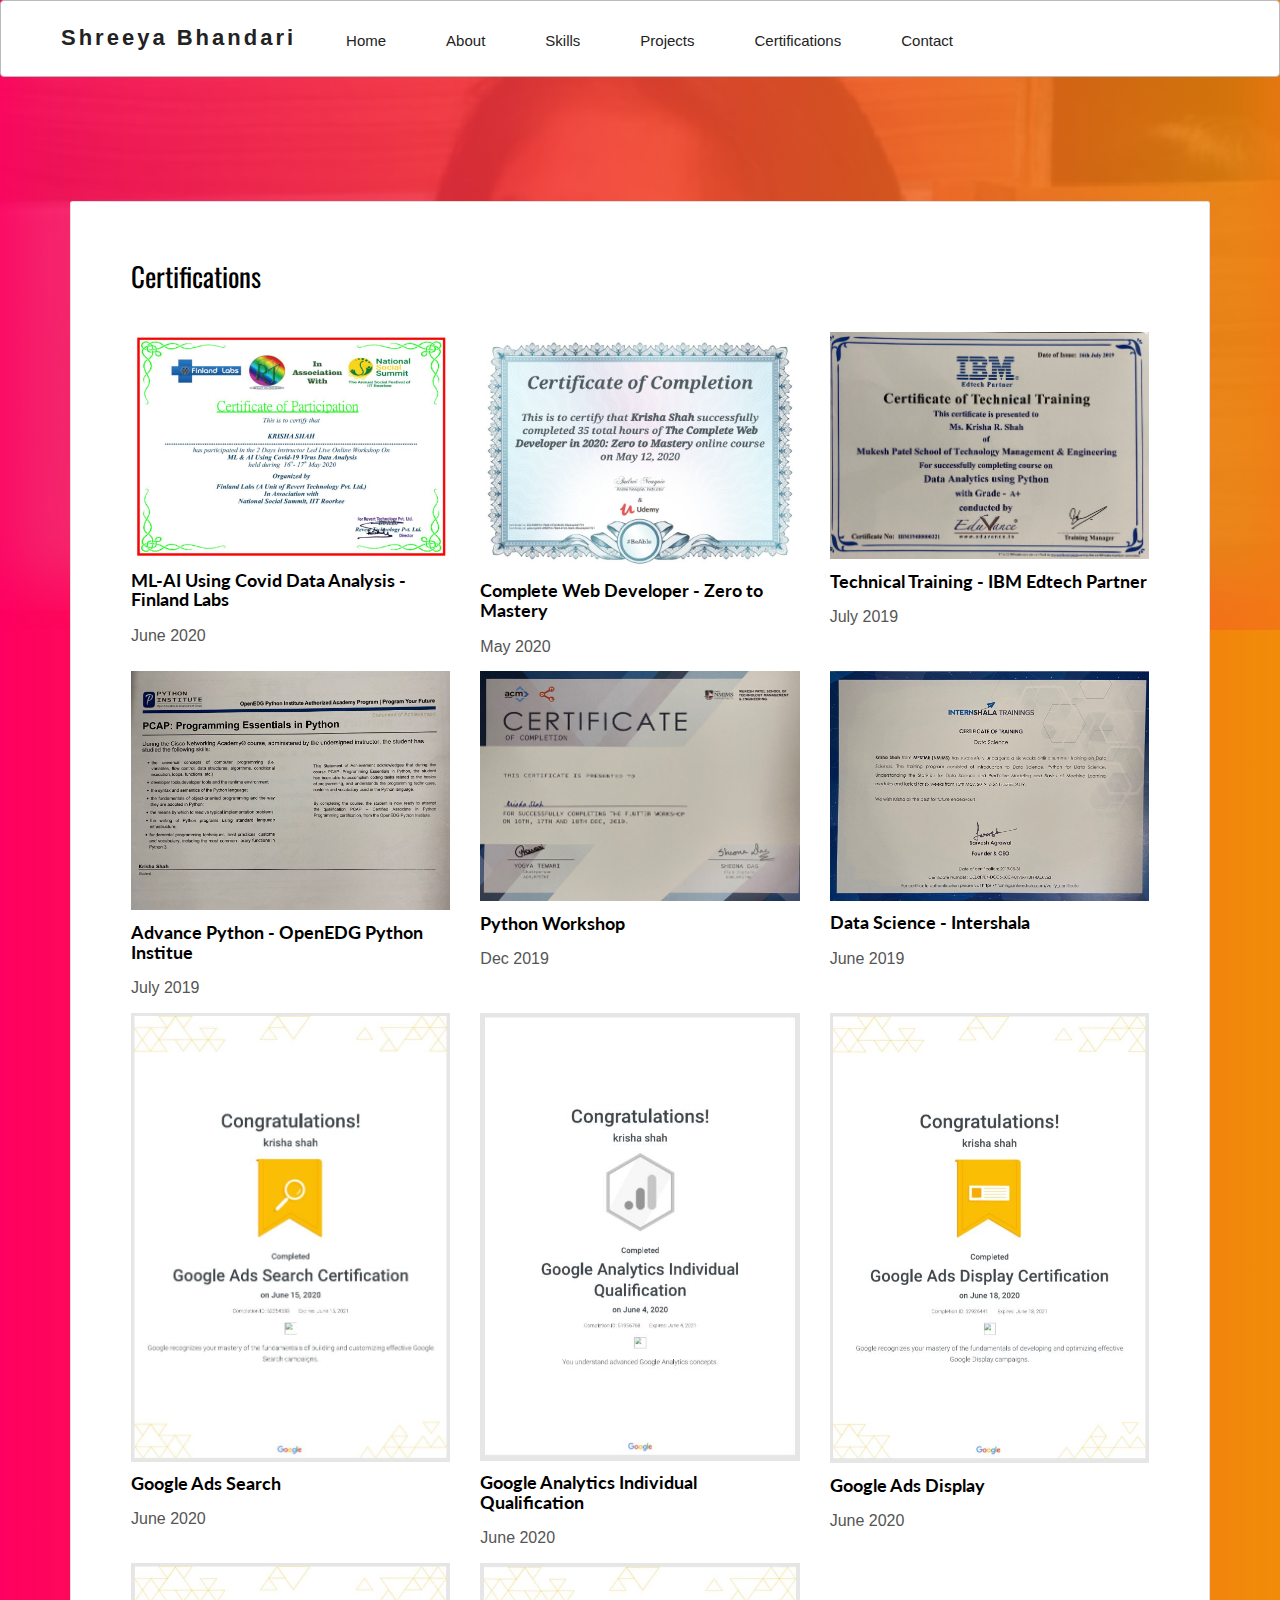
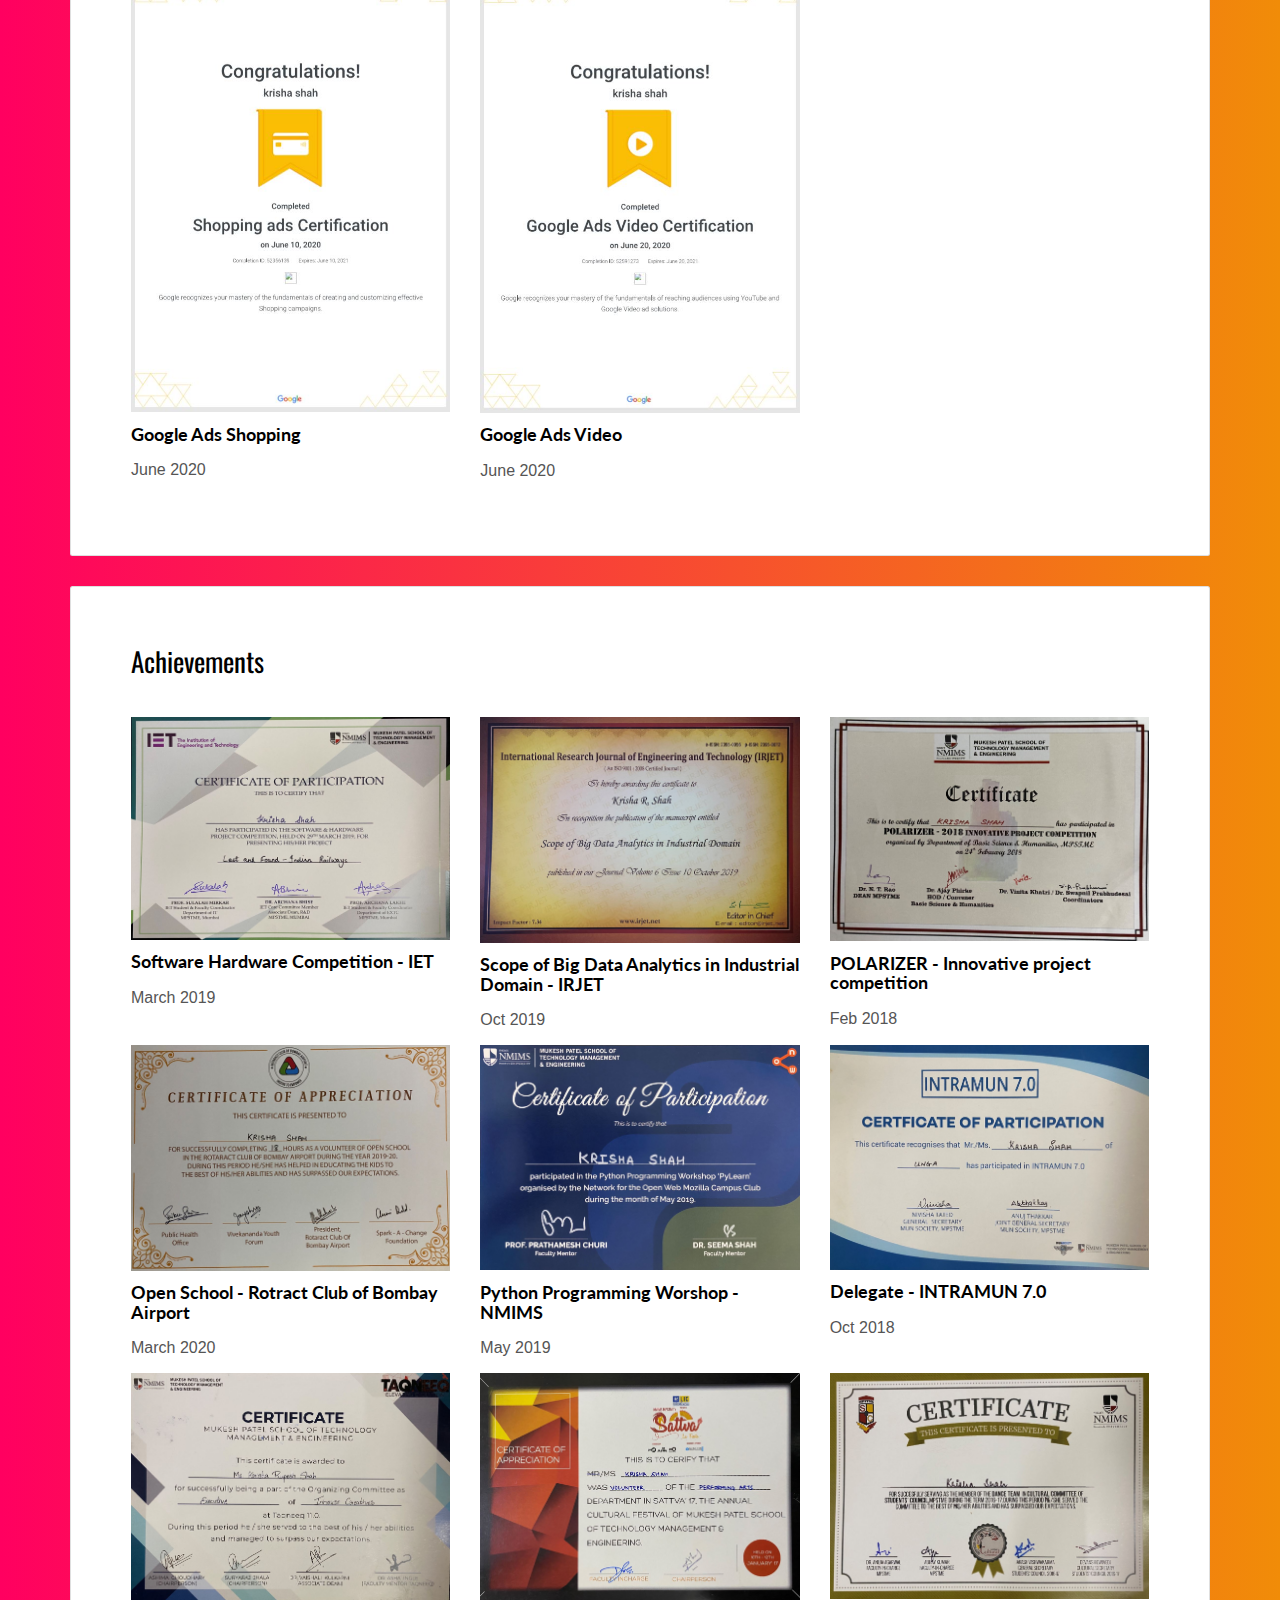
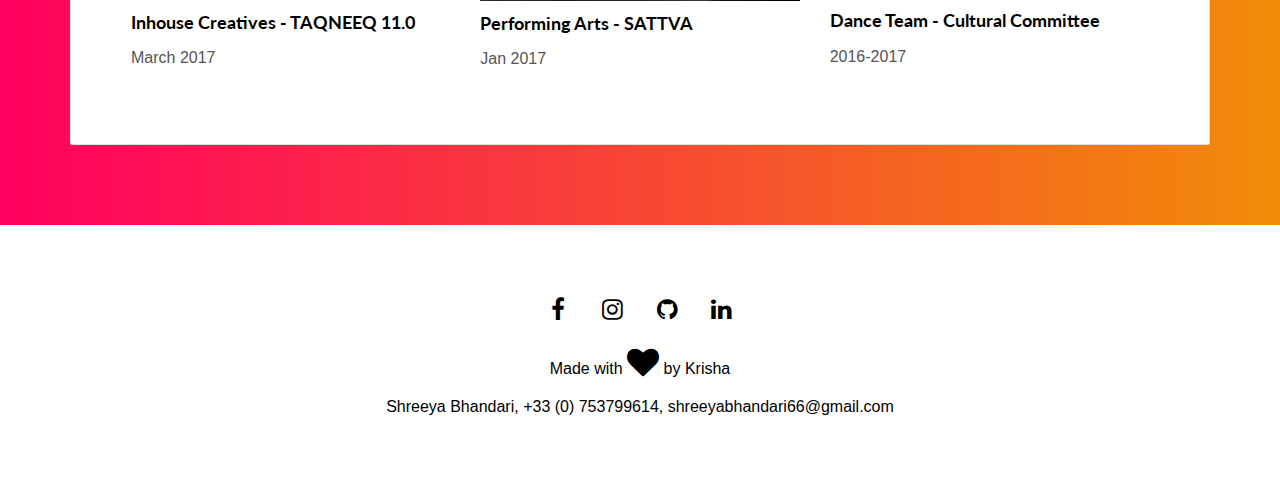
==== commit 9fb12815: "add files" ====
--- a/certificate.html
+++ b/certificate.html
@@ -30,7 +30,7 @@
       <nav id="hamnav" class="zone sticky">
         <ul class="main-nav">
           <div class="nav-brand">
-            <li><a href="./index.html" style="font-family: 'Raleway', sans-serif; text-decoration: none; ">KRISHA SHAH</a></li>
+            <li><a href="./index.html" style="font-family: 'Raleway', sans-serif; text-decoration: none; ">Shreeya Bhandari</a></li>
           </div>
         <!-- [THE HAMBURGER] -->
         <label for="hamburger" style="">&#9776;</label>
@@ -38,7 +38,7 @@
         <!-- [MENU ITEMS] -->
         
           <div id="hamitems" class="navbar-right">
-            <li><a href="https://krishashah911.github.io/krisha-portfo/">Home</a></li>
+            <li><a href="https://shreeyabhandari.github.io/">Home</a></li>
             <li><a href="./index.html">About</a></li>
             <li><a href="./index.html">Skills </a></li>
             <li><a href="./project.html">Projects</a></li>
@@ -205,16 +205,16 @@
       <div class="col-xs-12">
         
         <p>
-          <a class="fa-icon fa-icon-2x" href="https://www.facebook.com/krisha.shah.7798" title="">
+          <a class="fa-icon fa-icon-2x" href="https://www.facebook.com/shreyavandari" title="">
             <i class="fa fa-facebook"></i>
           </a>
-          <a class="fa-icon fa-icon-2x" href="https://www.instagram.com/_k_r_i_s_h_a_/" title="">
+          <a class="fa-icon fa-icon-2x" href="https://www.instagram.com/soloshree/" title="">
             <i class="fa fa-instagram"></i>
           </a>
-          <a class="fa-icon fa-icon-2x" href="https://github.com/krishashah911" title="">
+          <a class="fa-icon fa-icon-2x" href="https://github.com/shreeyabhandari" title="">
             <i class="fa fa-github"></i>
           </a>
-          <a class="fa-icon fa-icon-2x" href="https://www.linkedin.com/in/krisha-shah-0974bb18b/" title="">
+          <a class="fa-icon fa-icon-2x" href="https://www.linkedin.com/in/shreeyabhandari/" title="">
             <i class="fa fa-linkedin"></i>
           </a>
         </p>
@@ -226,11 +226,10 @@
             <span class="fa fa-heart fa-2x animated pulse"></span> by Krisha
           </p>
           <p class="copyright">
-            Krisha Shah, 9892625204, krisha9jan@gmail.com
+            Shreeya Bhandari, +33 (0) 753799614, shreeyabhandari66@gmail.com
           </p>
   </div>
 </section>
-
 
 
 <script>
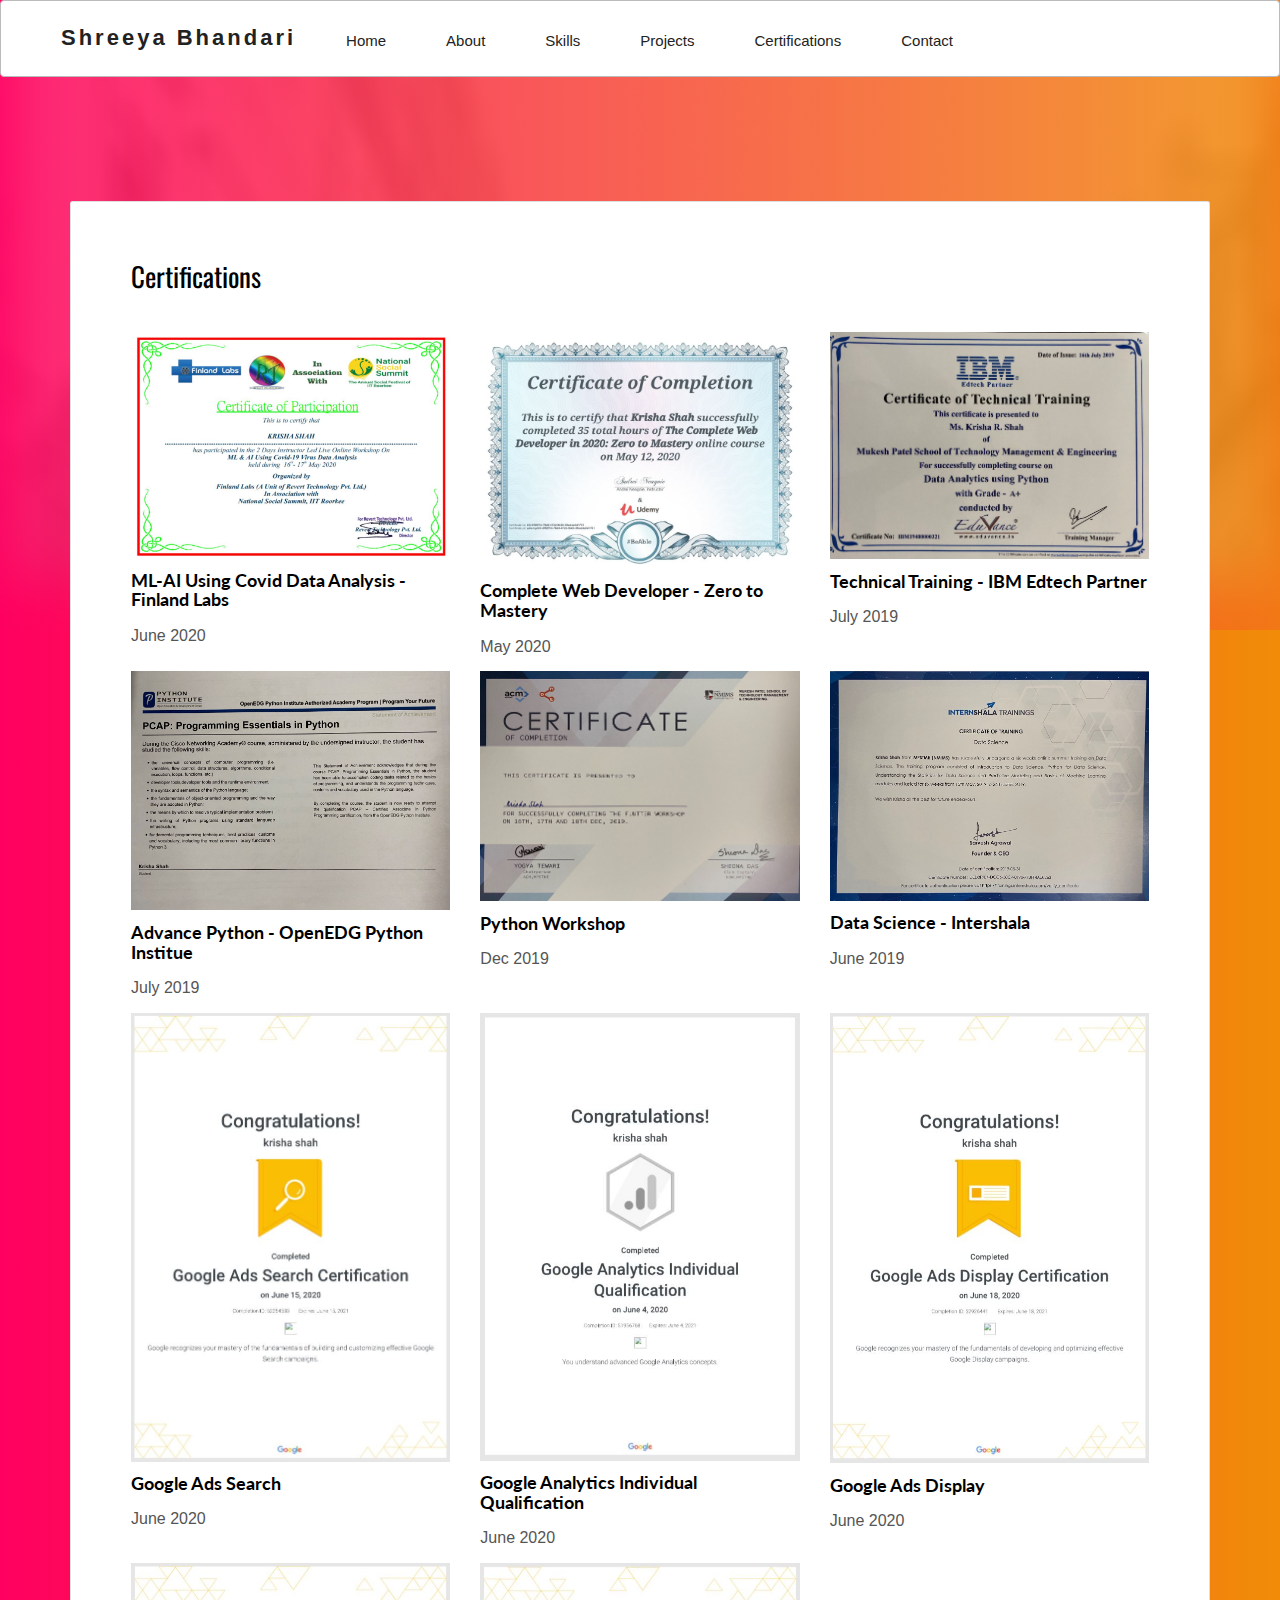
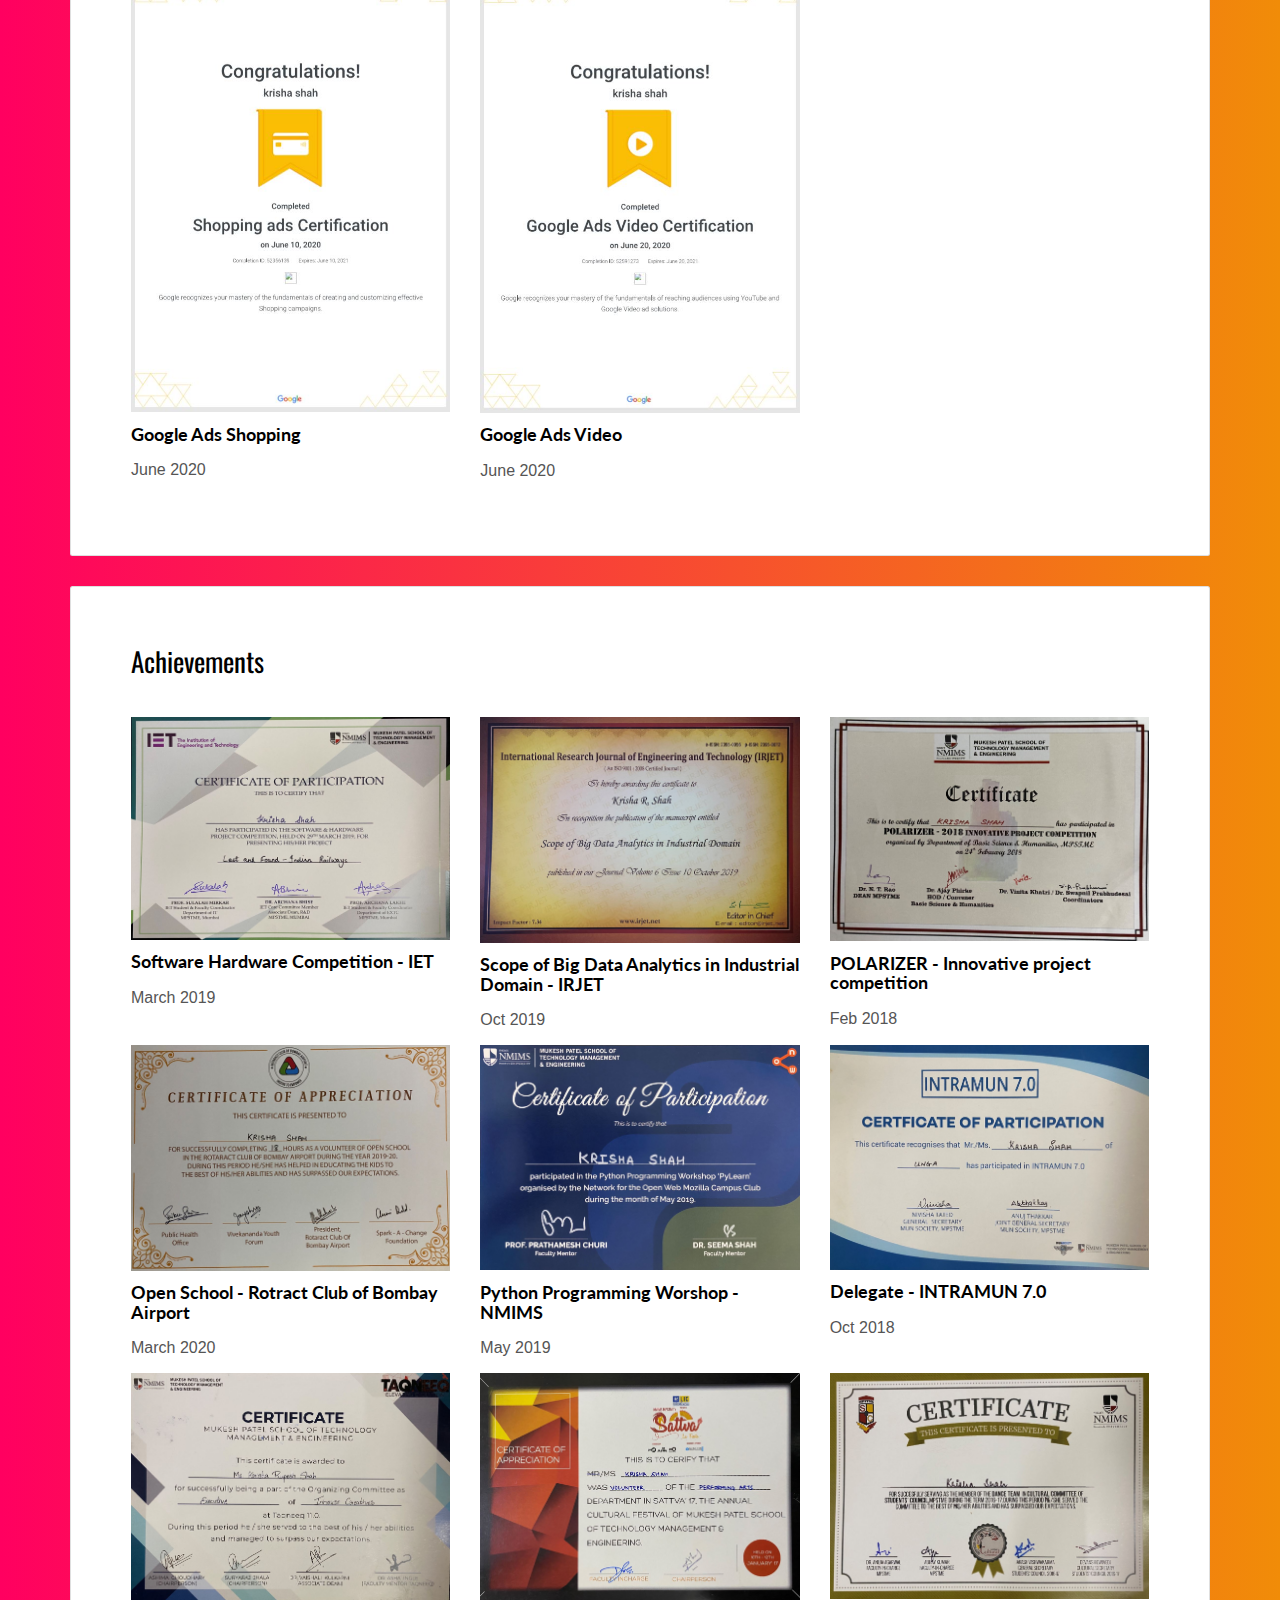
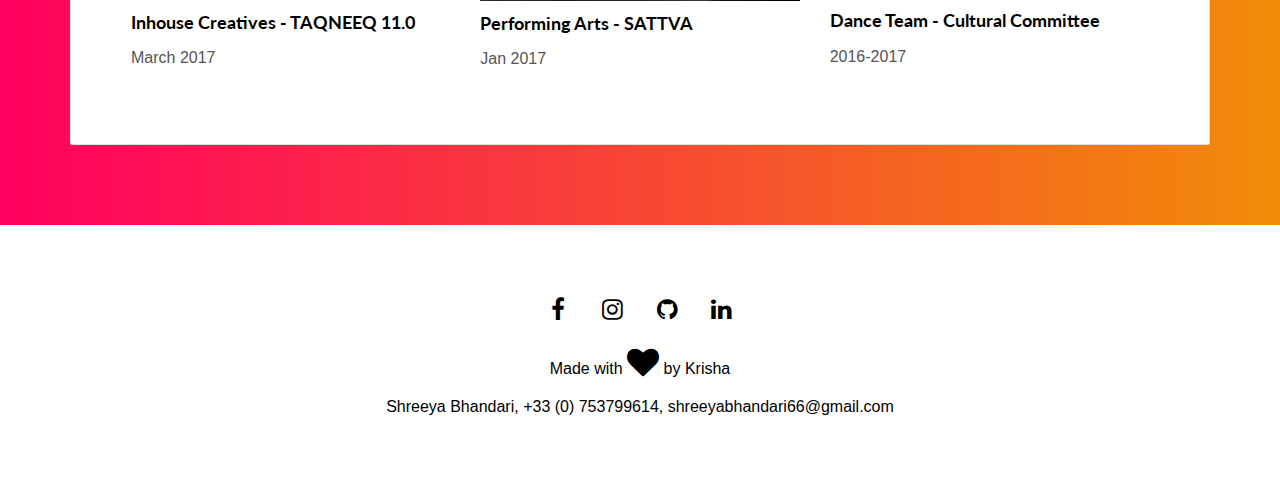
==== commit 169a651c: "update files" ====
--- a/certificate.html
+++ b/certificate.html
@@ -23,7 +23,7 @@
       </div>
     </div>
     <!-- Preloader End -->
-    <div class="background-color-layer" style="background-image: url('./assets/images/img-01.jpg')"></div>
+    <div class="background-color-layer" style="background-image: url('./assets/images/img-01.jpeg')"></div>
     <main class="content-wrapper">
 
       <!-- Navbar Menu Start -->
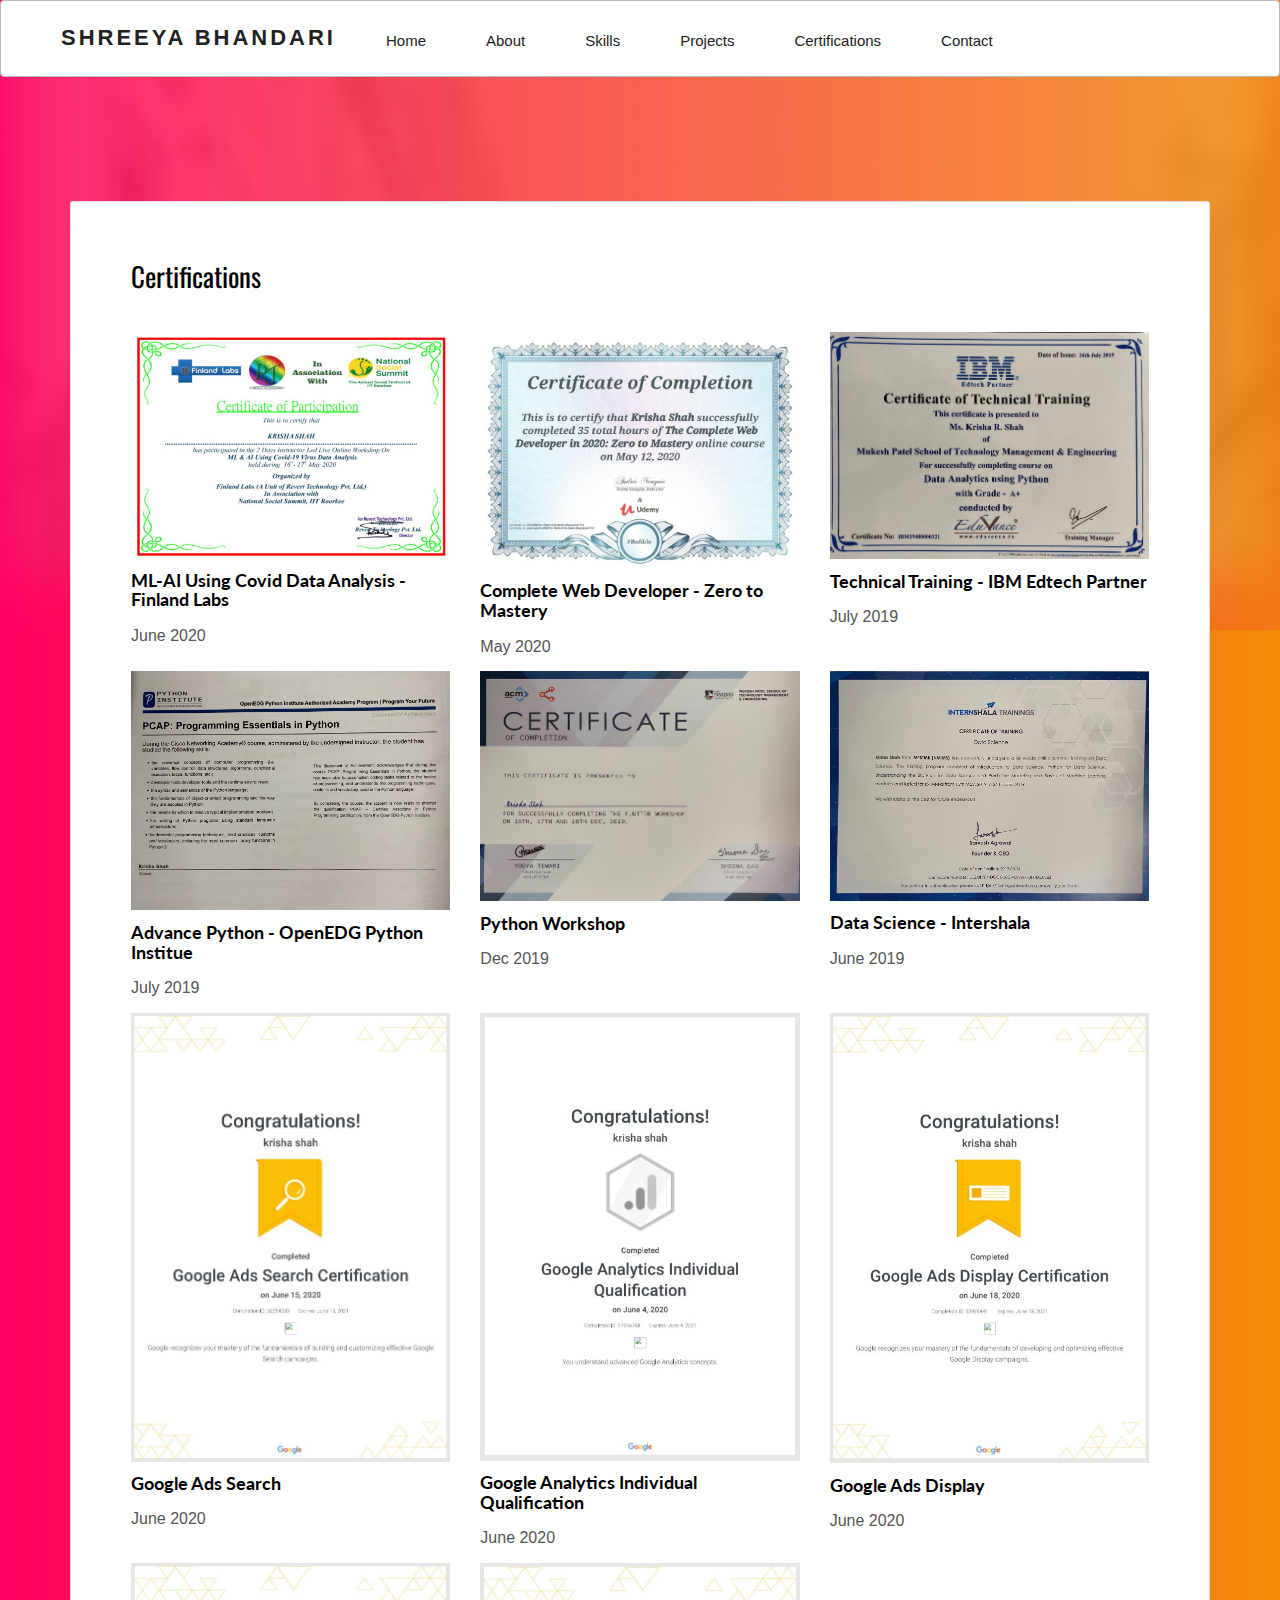
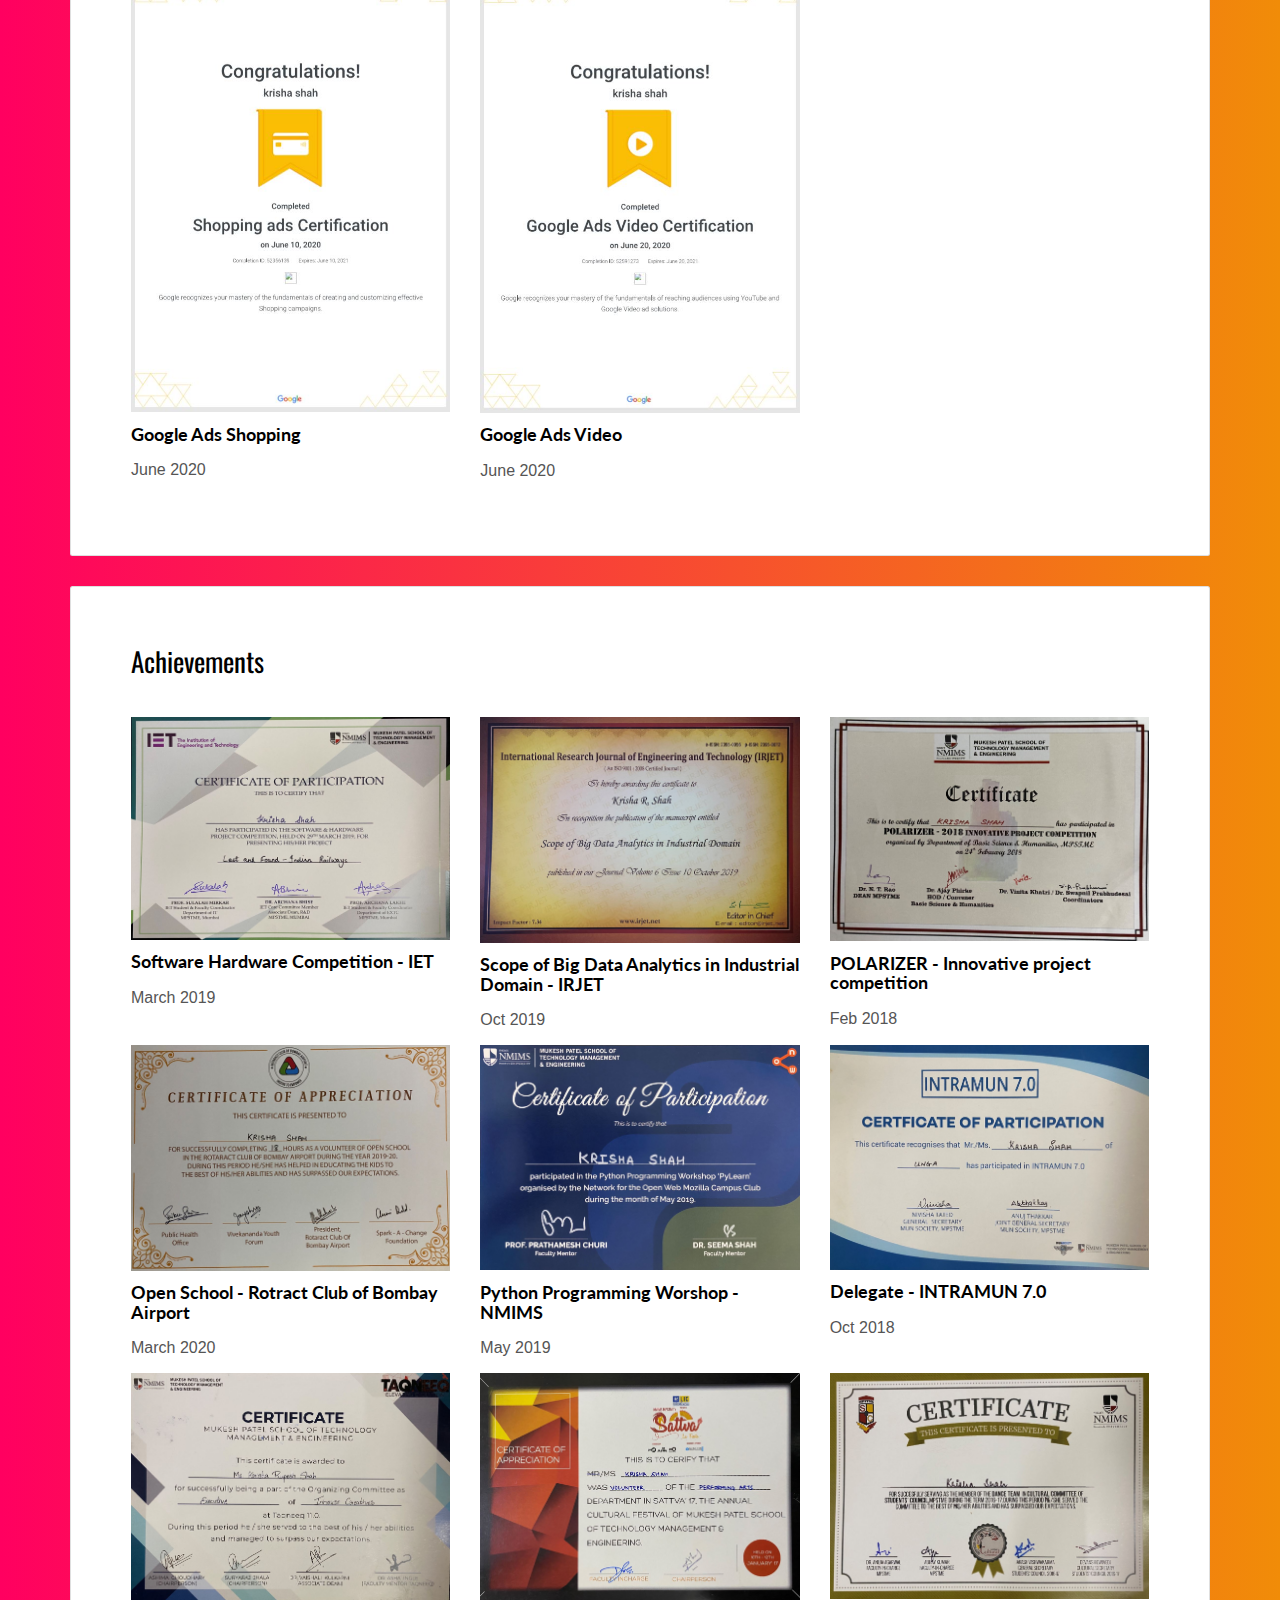
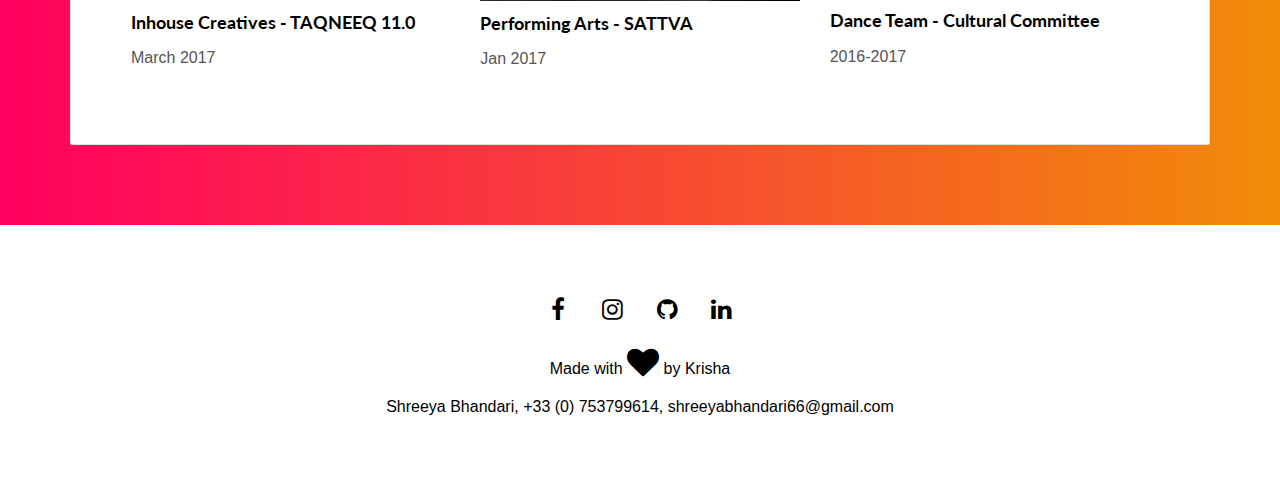
==== commit b8ad6118: "update files" ====
--- a/certificate.html
+++ b/certificate.html
@@ -23,14 +23,14 @@
       </div>
     </div>
     <!-- Preloader End -->
-    <div class="background-color-layer" style="background-image: url('./assets/images/img-01.jpeg')"></div>
+    <div class="background-color-layer" style="background-image: url('./assets/images/img-01.jpg')"></div>
     <main class="content-wrapper">
 
       <!-- Navbar Menu Start -->
       <nav id="hamnav" class="zone sticky">
         <ul class="main-nav">
           <div class="nav-brand">
-            <li><a href="./index.html" style="font-family: 'Raleway', sans-serif; text-decoration: none; ">Shreeya Bhandari</a></li>
+            <li><a href="./index.html" style="font-family: 'Raleway', sans-serif; text-decoration: none; ">SHREEYA BHANDARI</a></li>
           </div>
         <!-- [THE HAMBURGER] -->
         <label for="hamburger" style="">&#9776;</label>
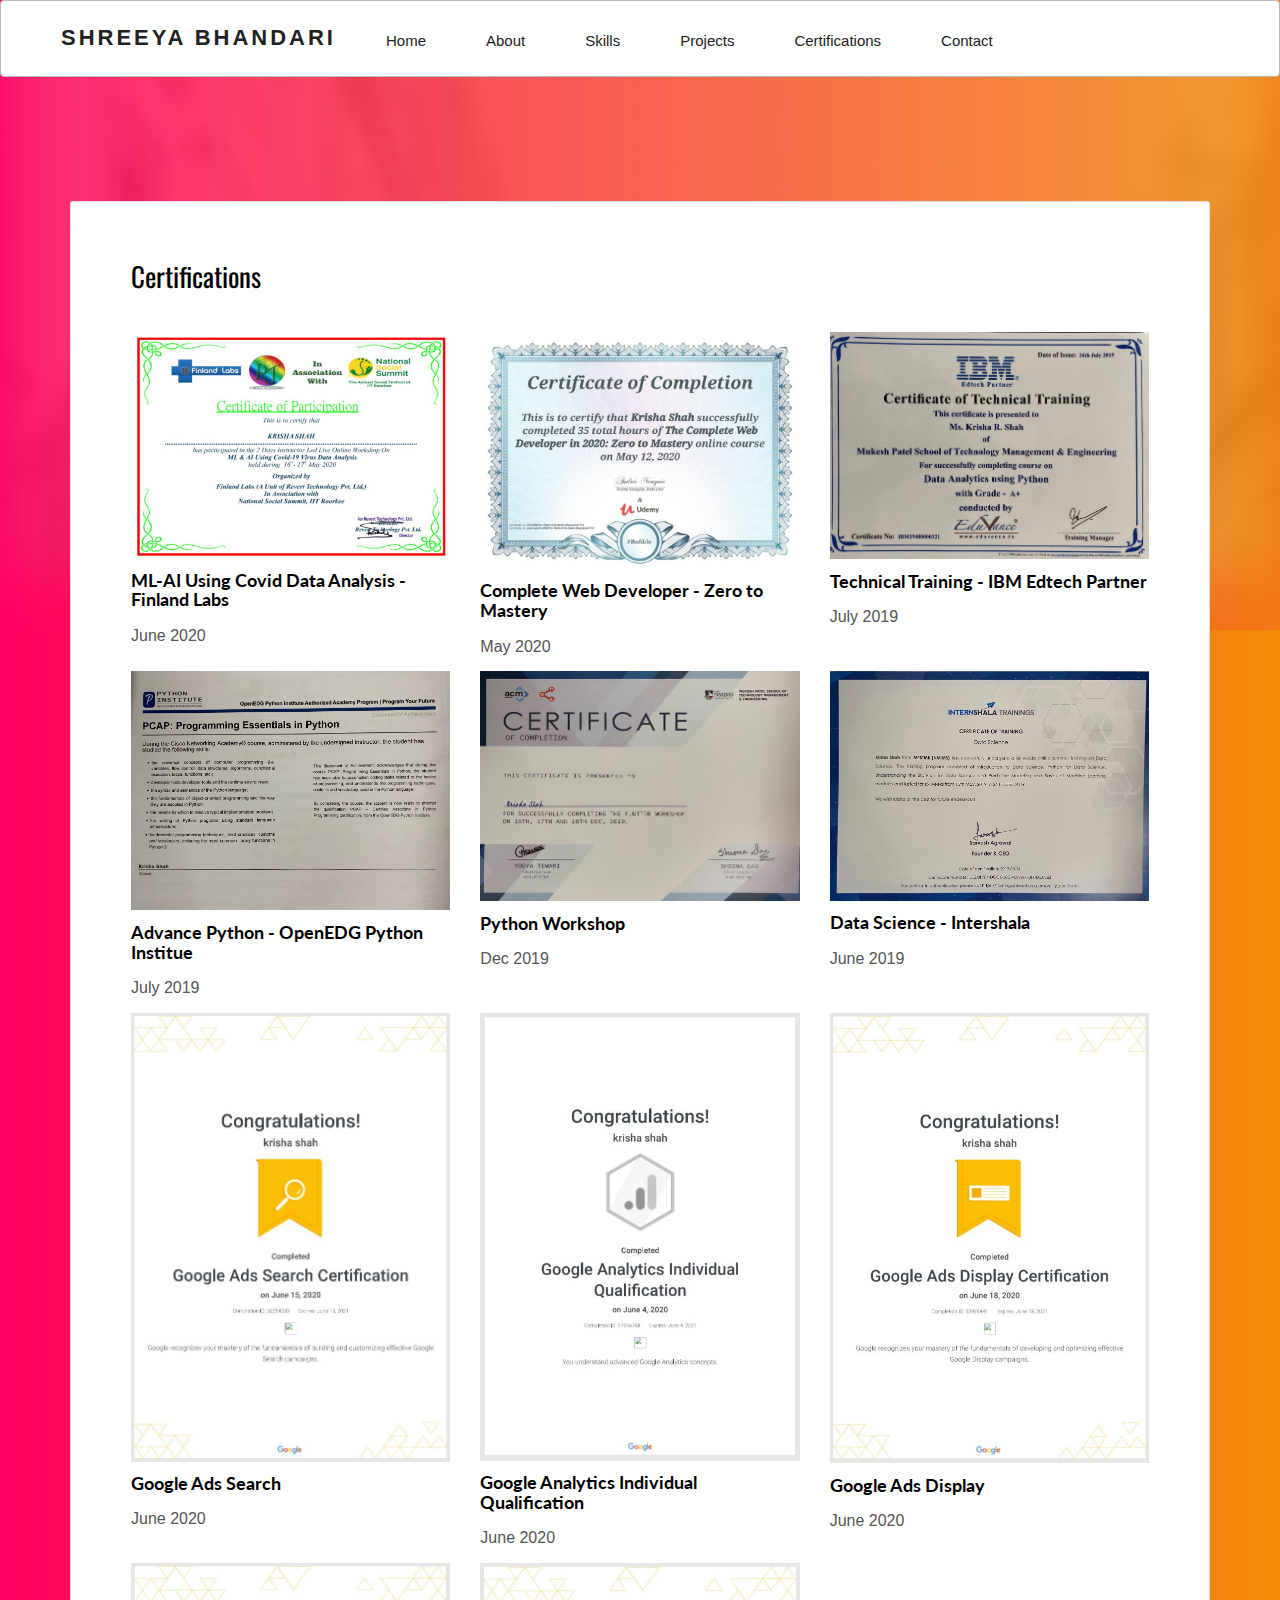
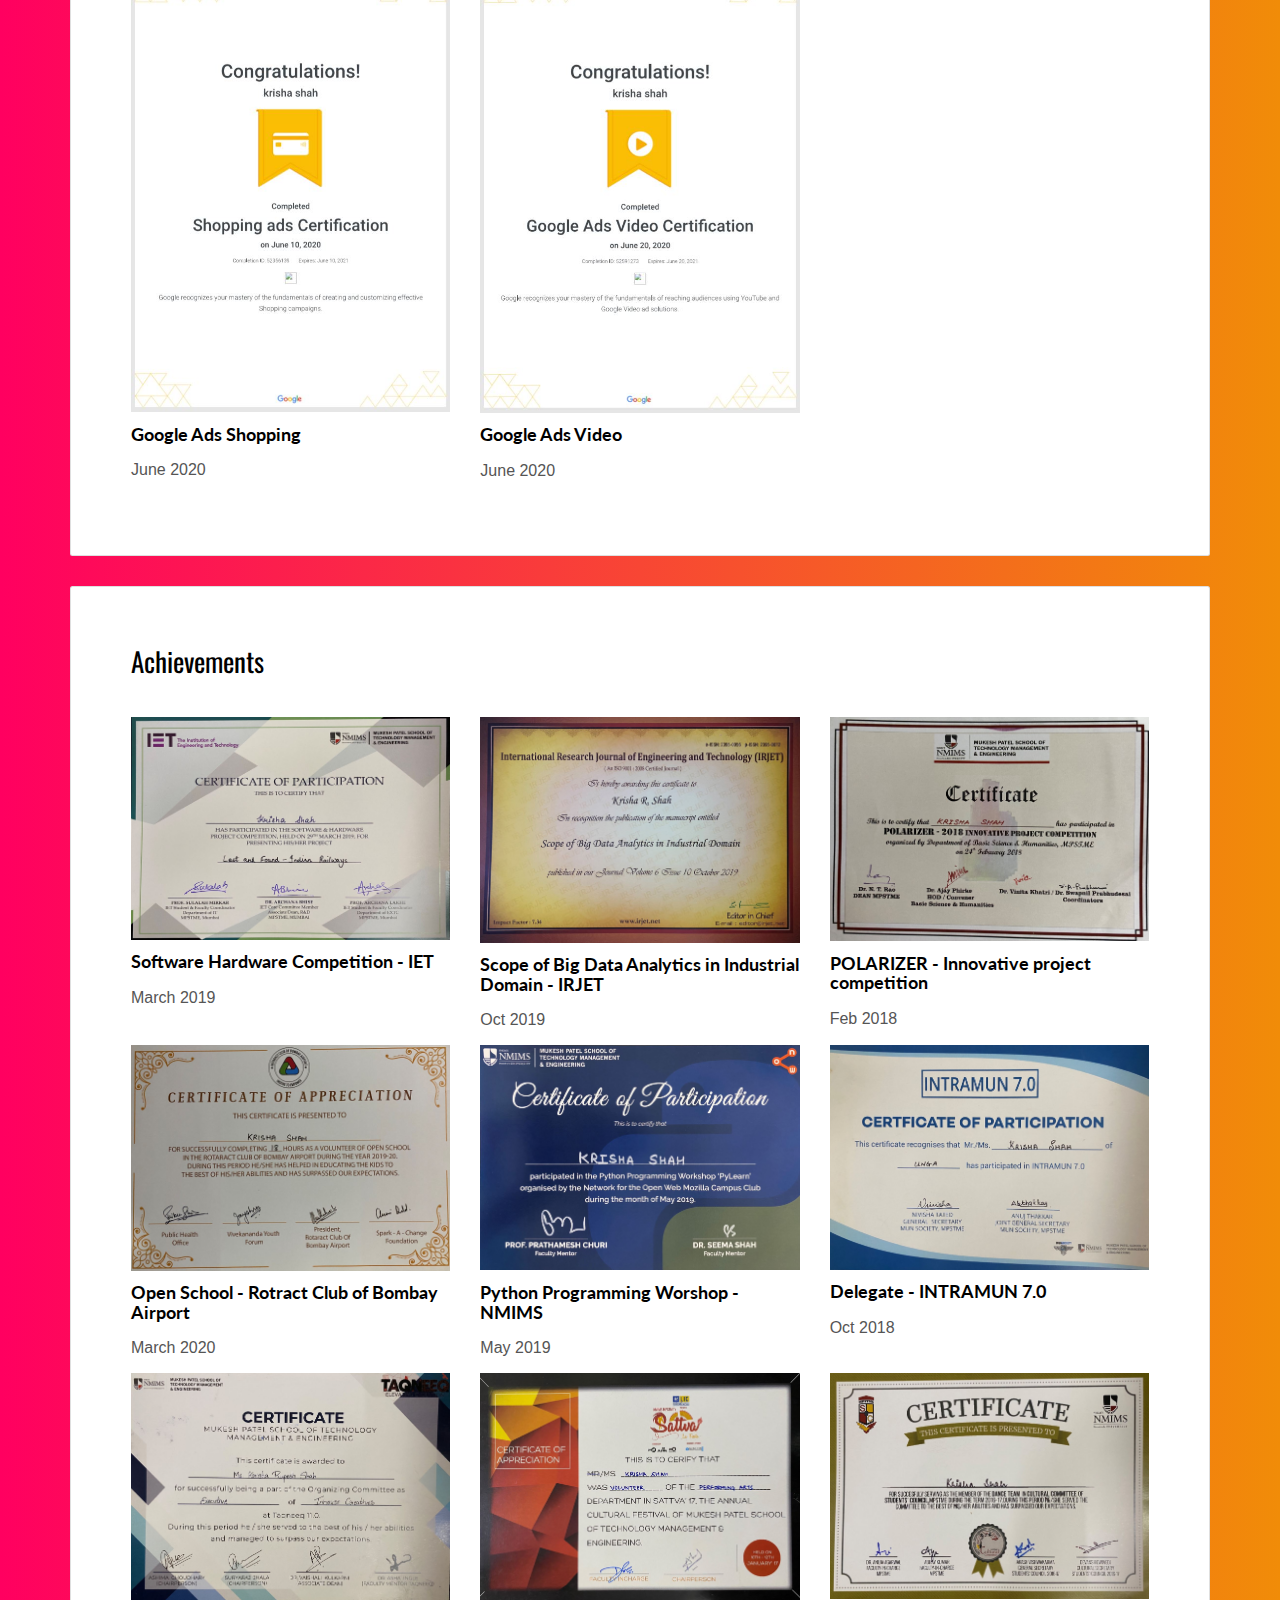
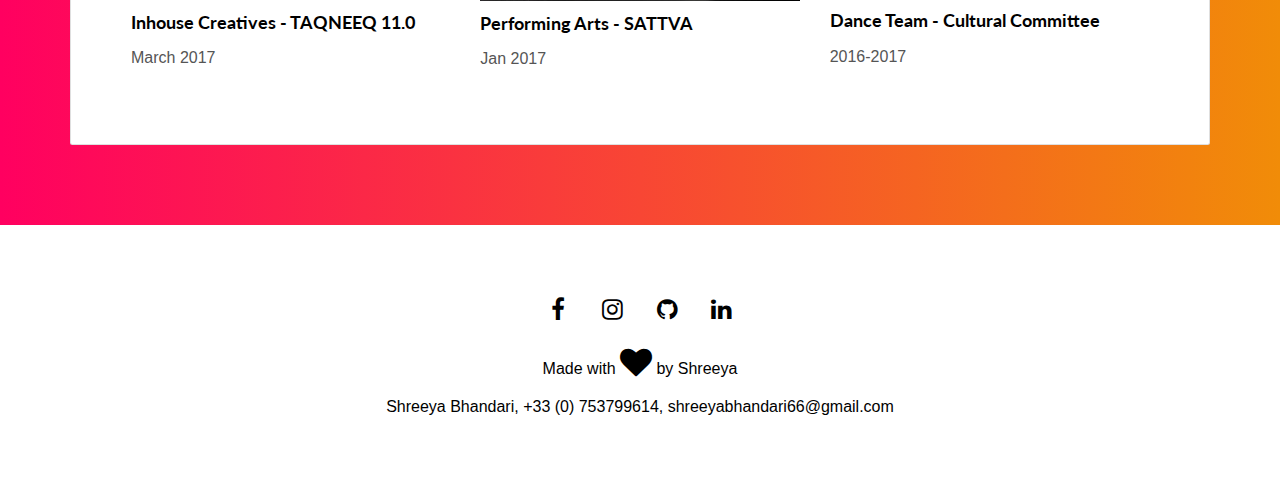
==== commit 62b196ab: "update files" ====
--- a/certificate.html
+++ b/certificate.html
@@ -4,7 +4,7 @@
     <meta charset="UTF-8">
     <meta content="width=device-width,initial-scale=1" name="viewport">
     <meta content="description" name="description">
-    <meta content="A personalized digital CV" name="krisha shah">
+    <meta content="A personalized digital CV" name="Shreeya Bhandari">
 
     <title>Portfolio | Certificate</title>
 
@@ -223,7 +223,7 @@
     </div>
     <p class="heart">
             Made with
-            <span class="fa fa-heart fa-2x animated pulse"></span> by Krisha
+            <span class="fa fa-heart fa-2x animated pulse"></span> by Shreeya
           </p>
           <p class="copyright">
             Shreeya Bhandari, +33 (0) 753799614, shreeyabhandari66@gmail.com
